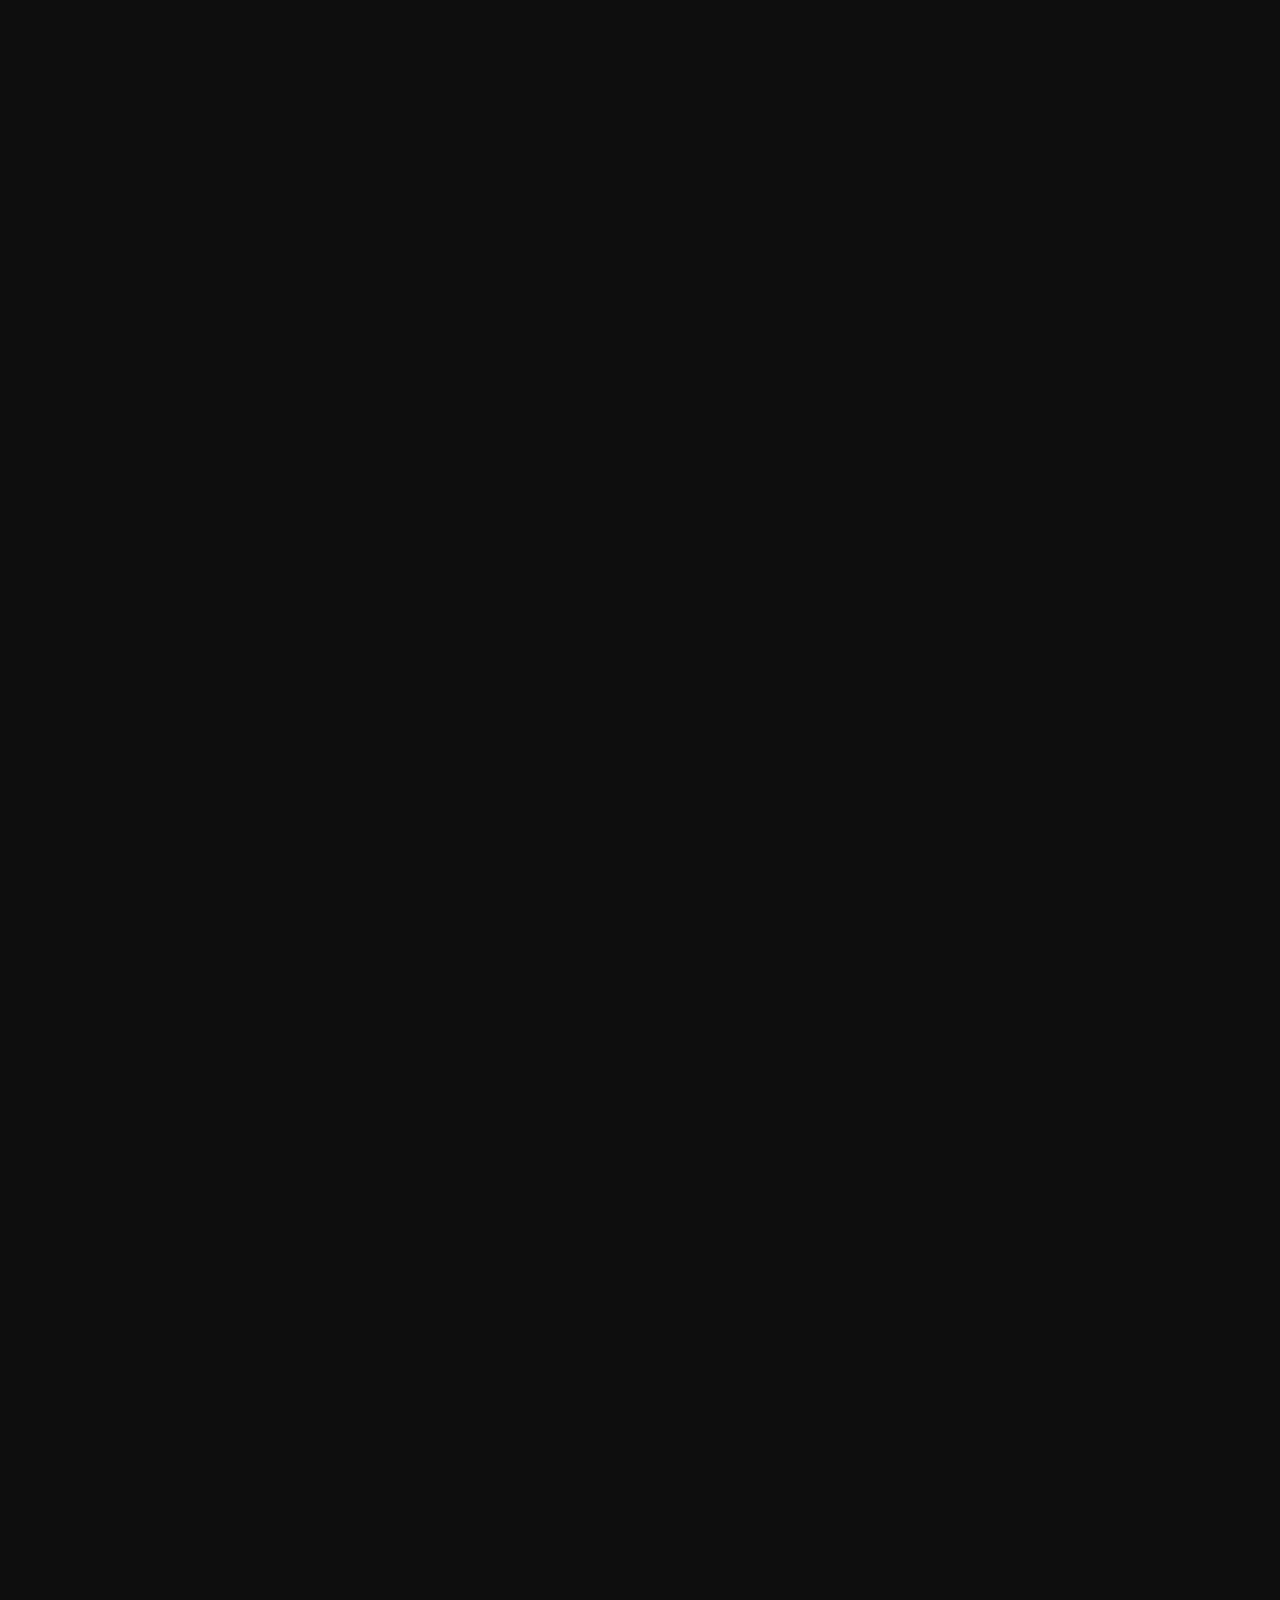
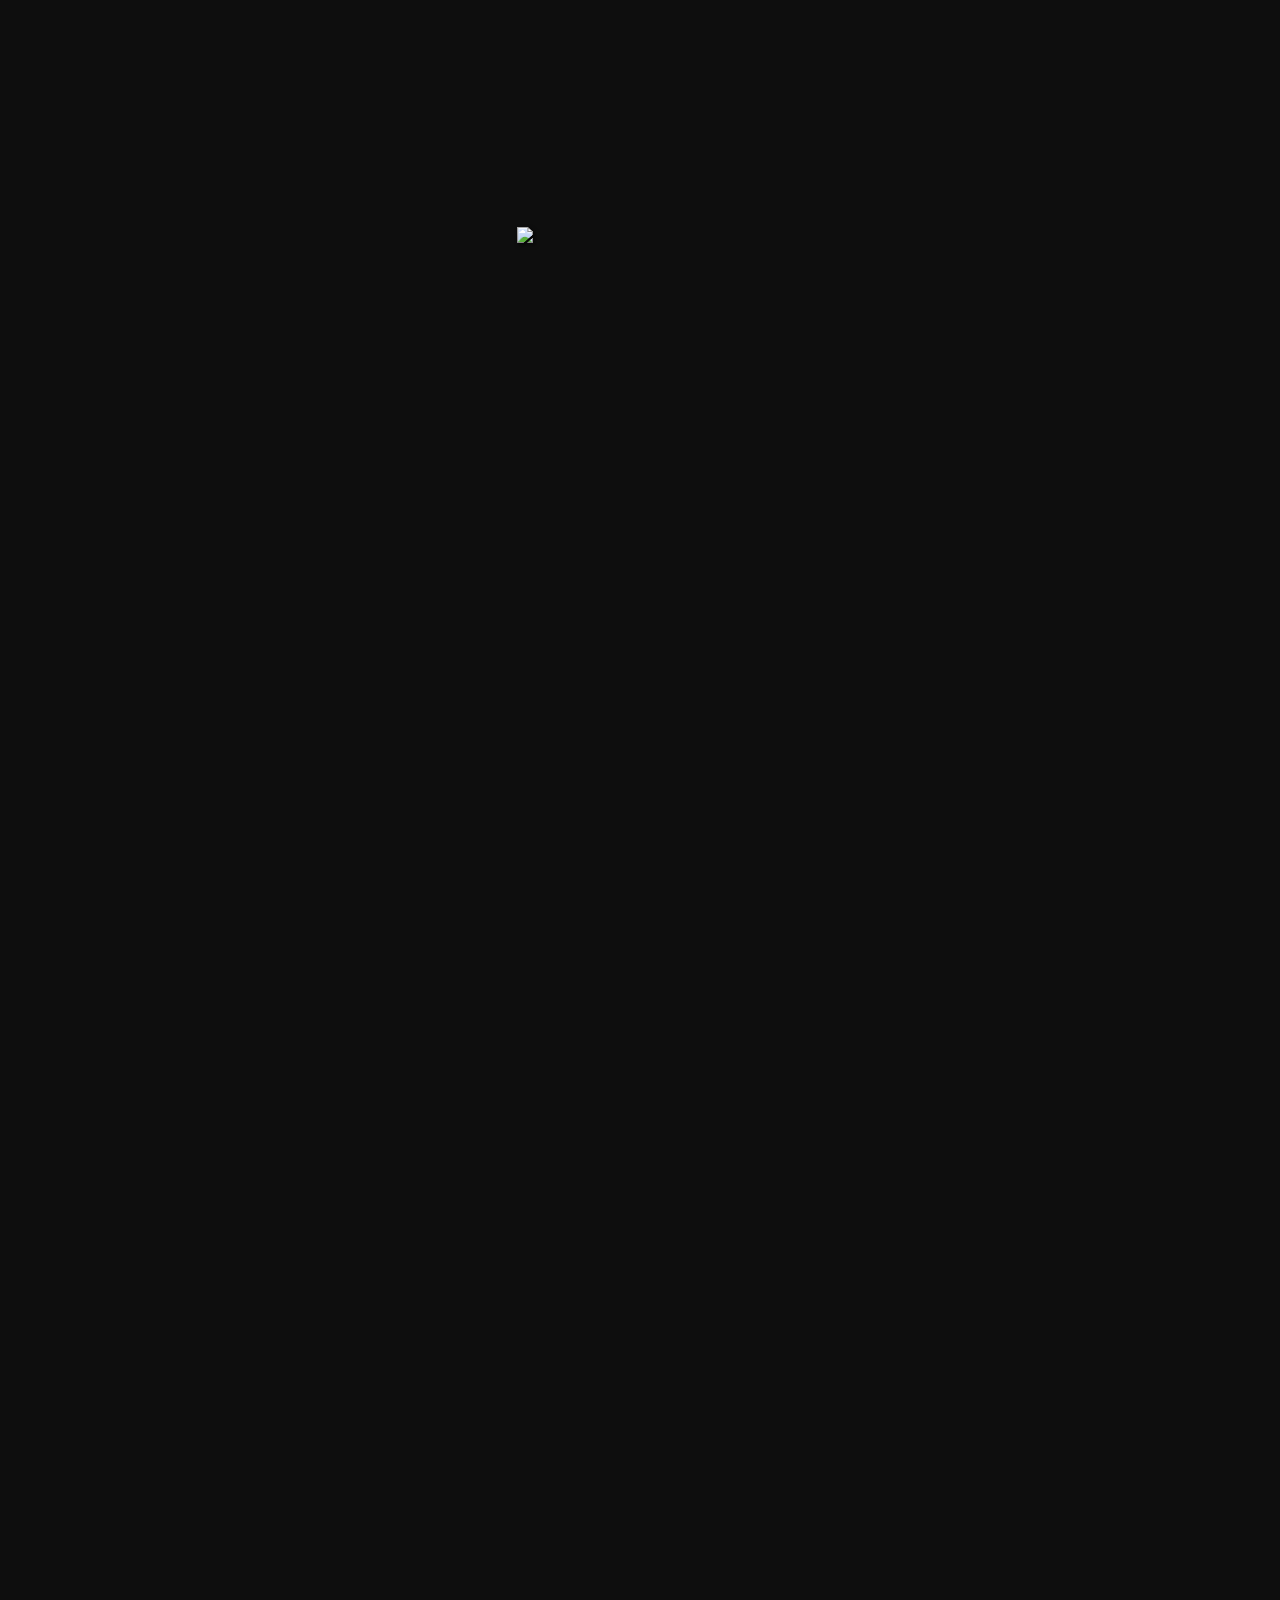
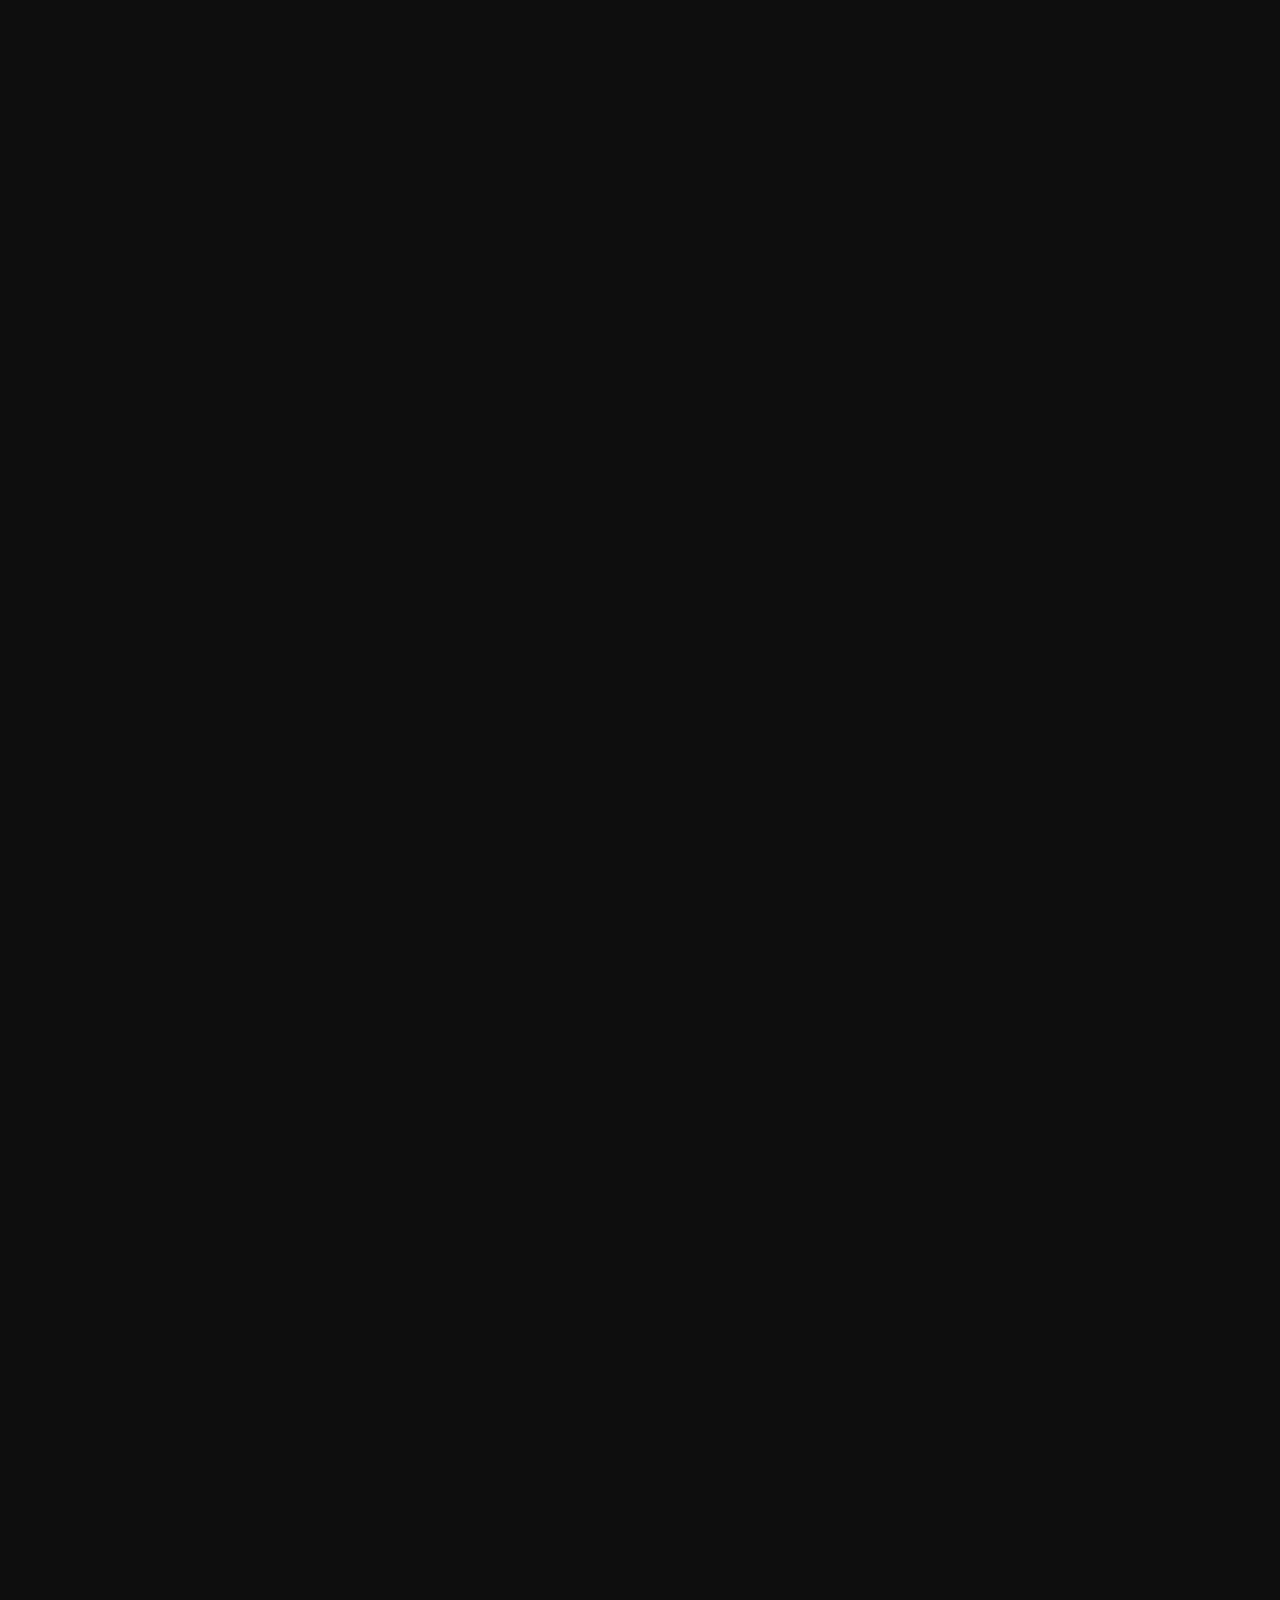
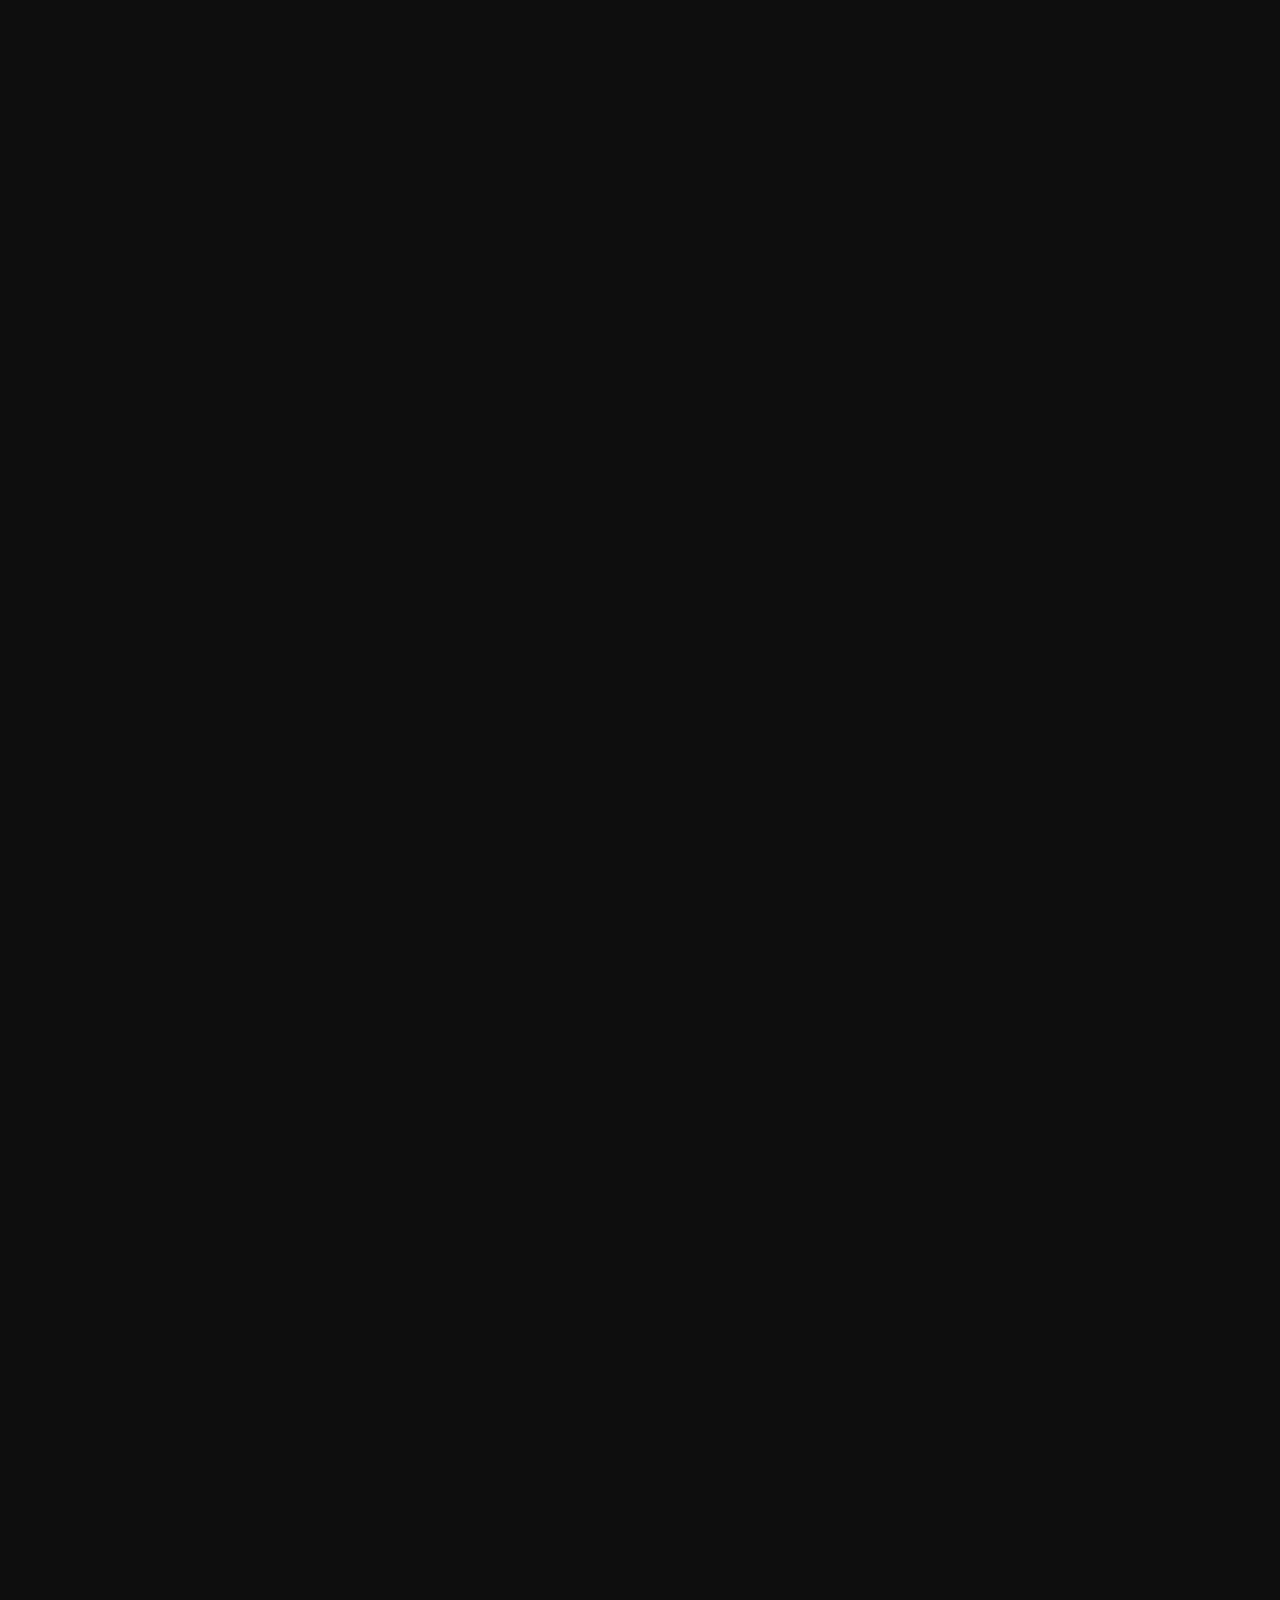
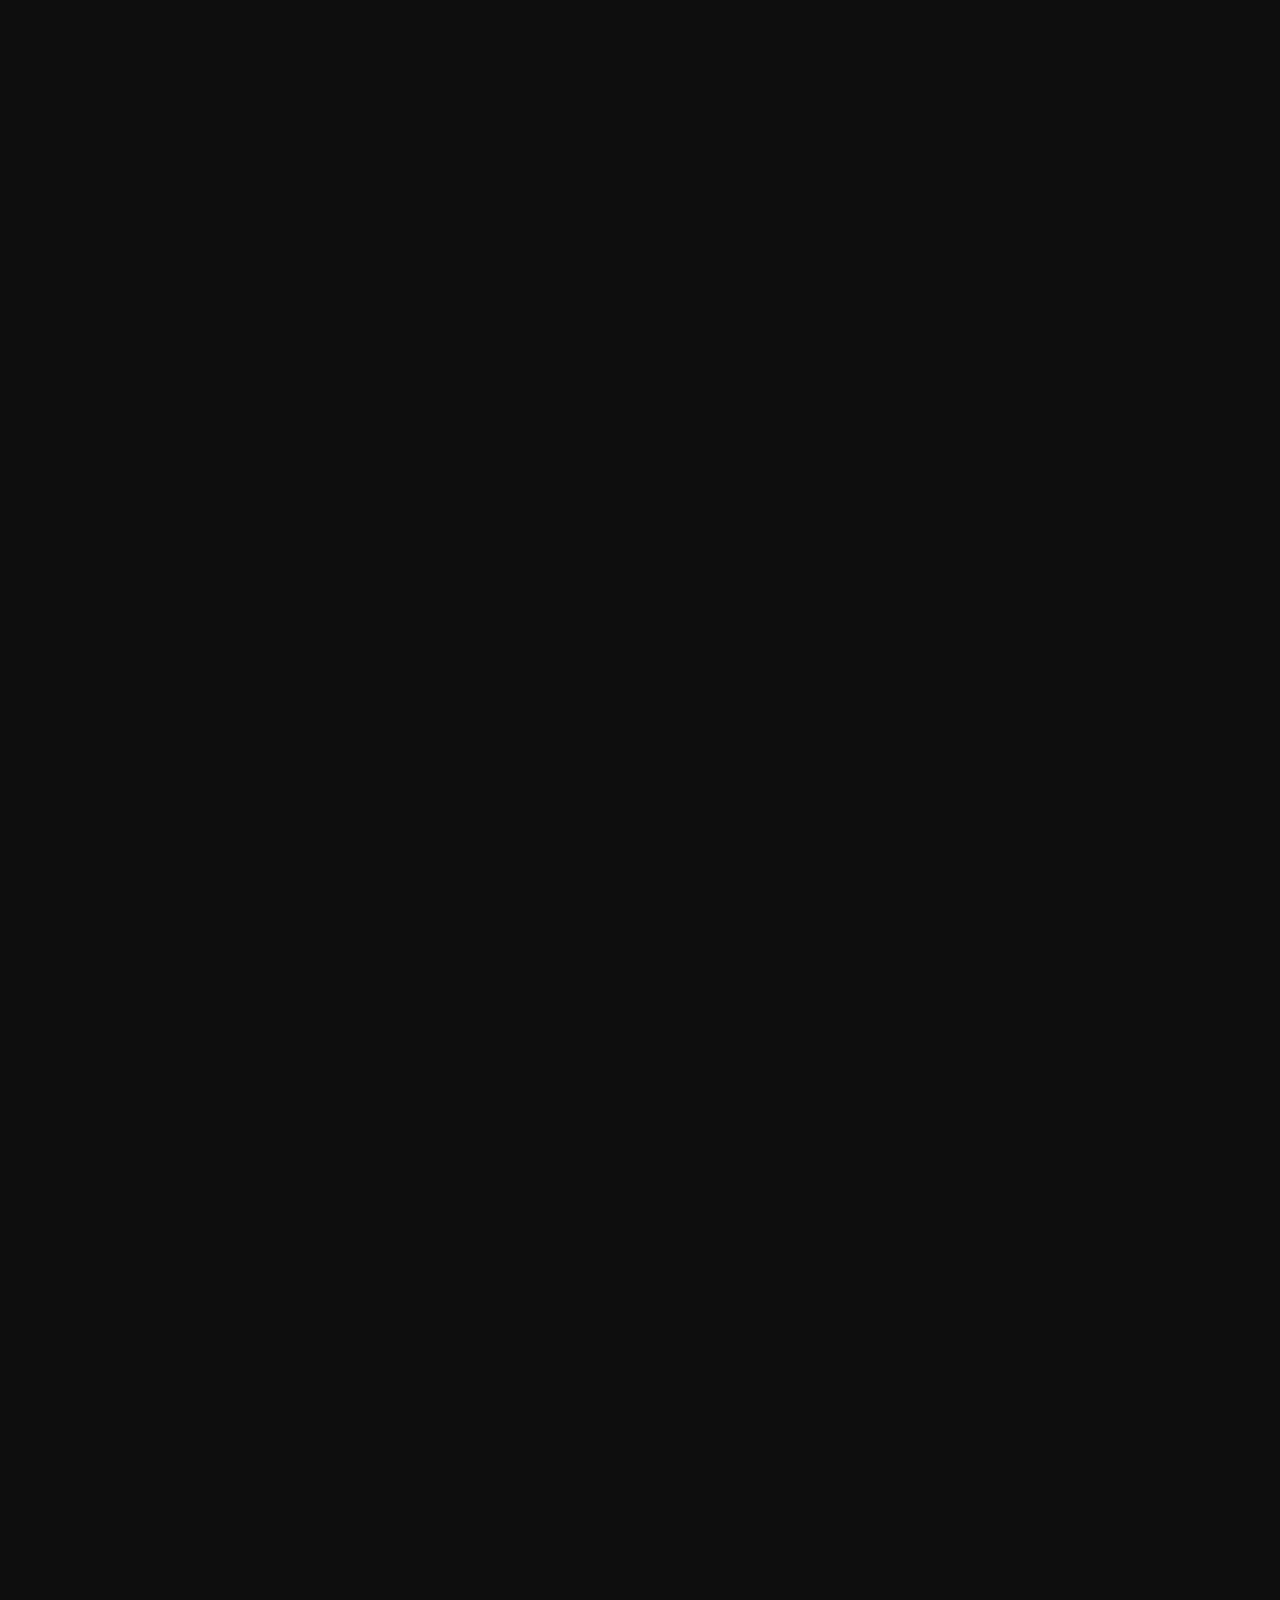
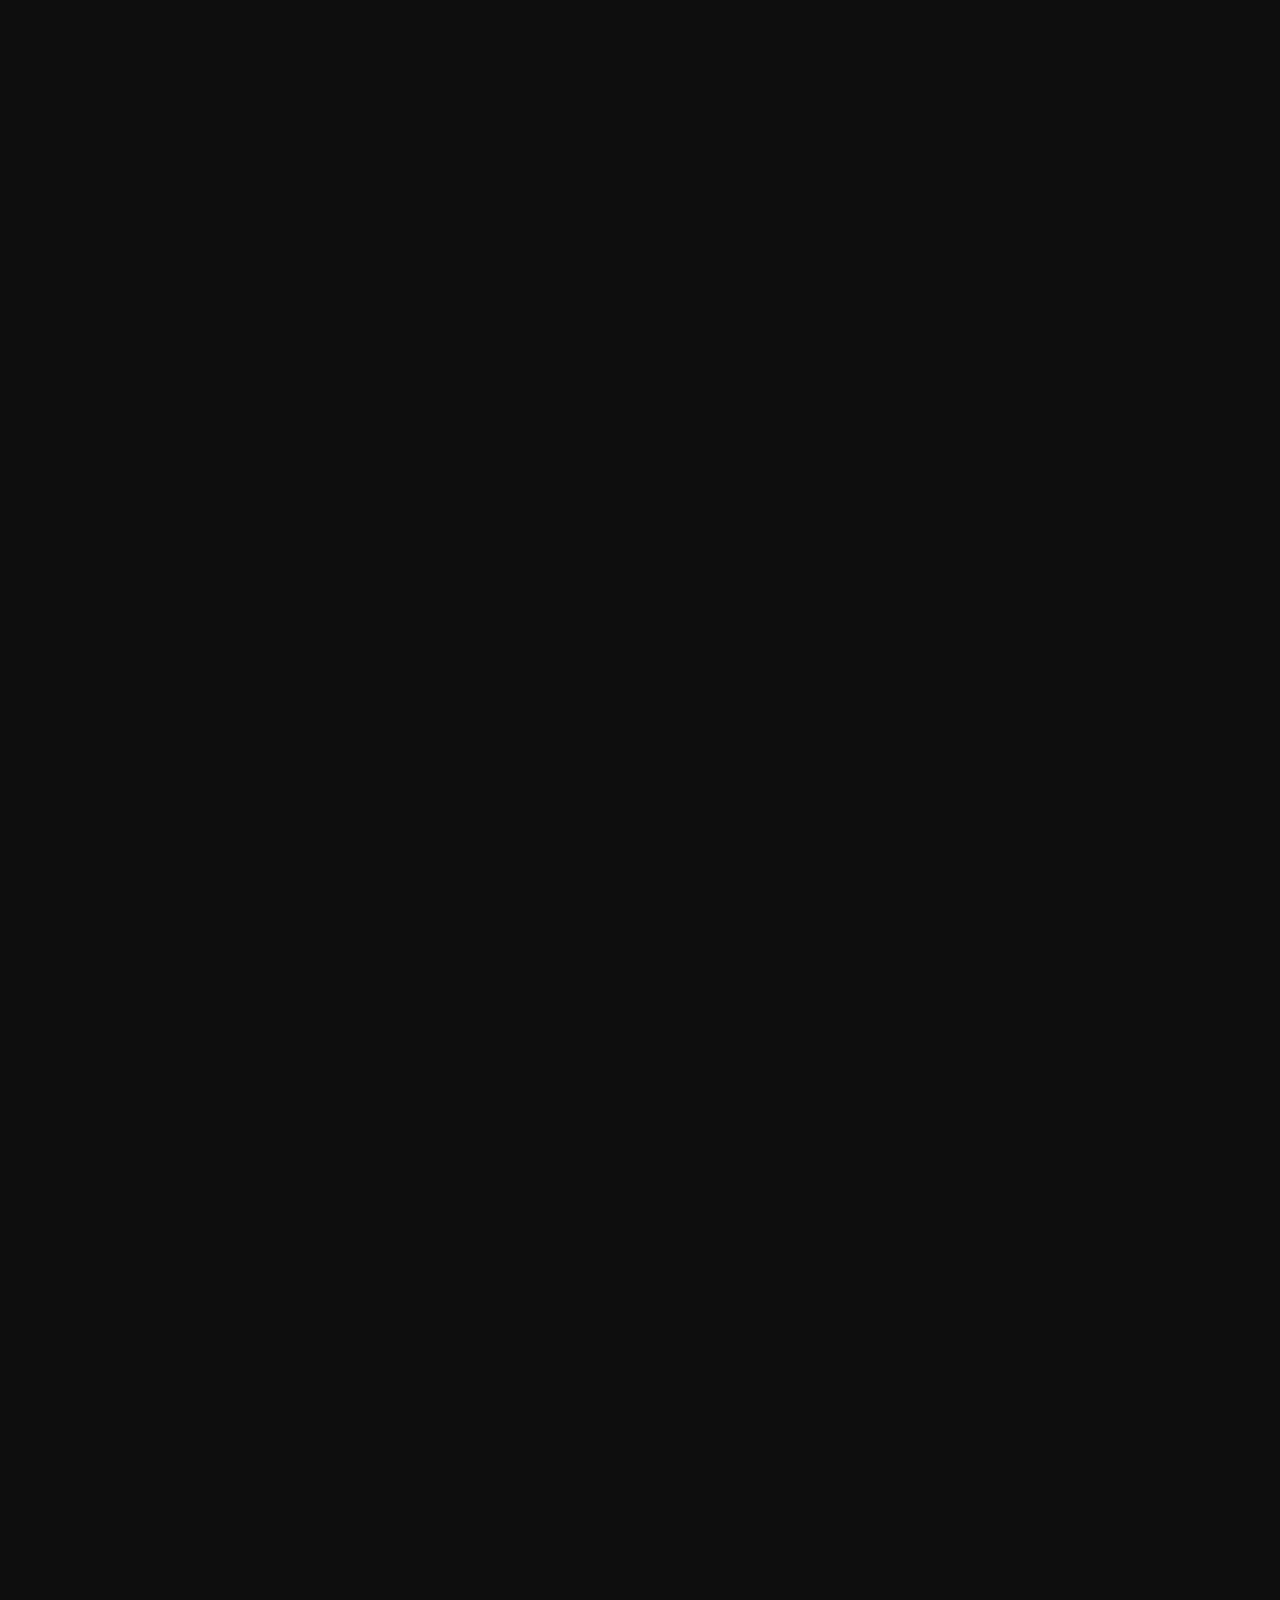
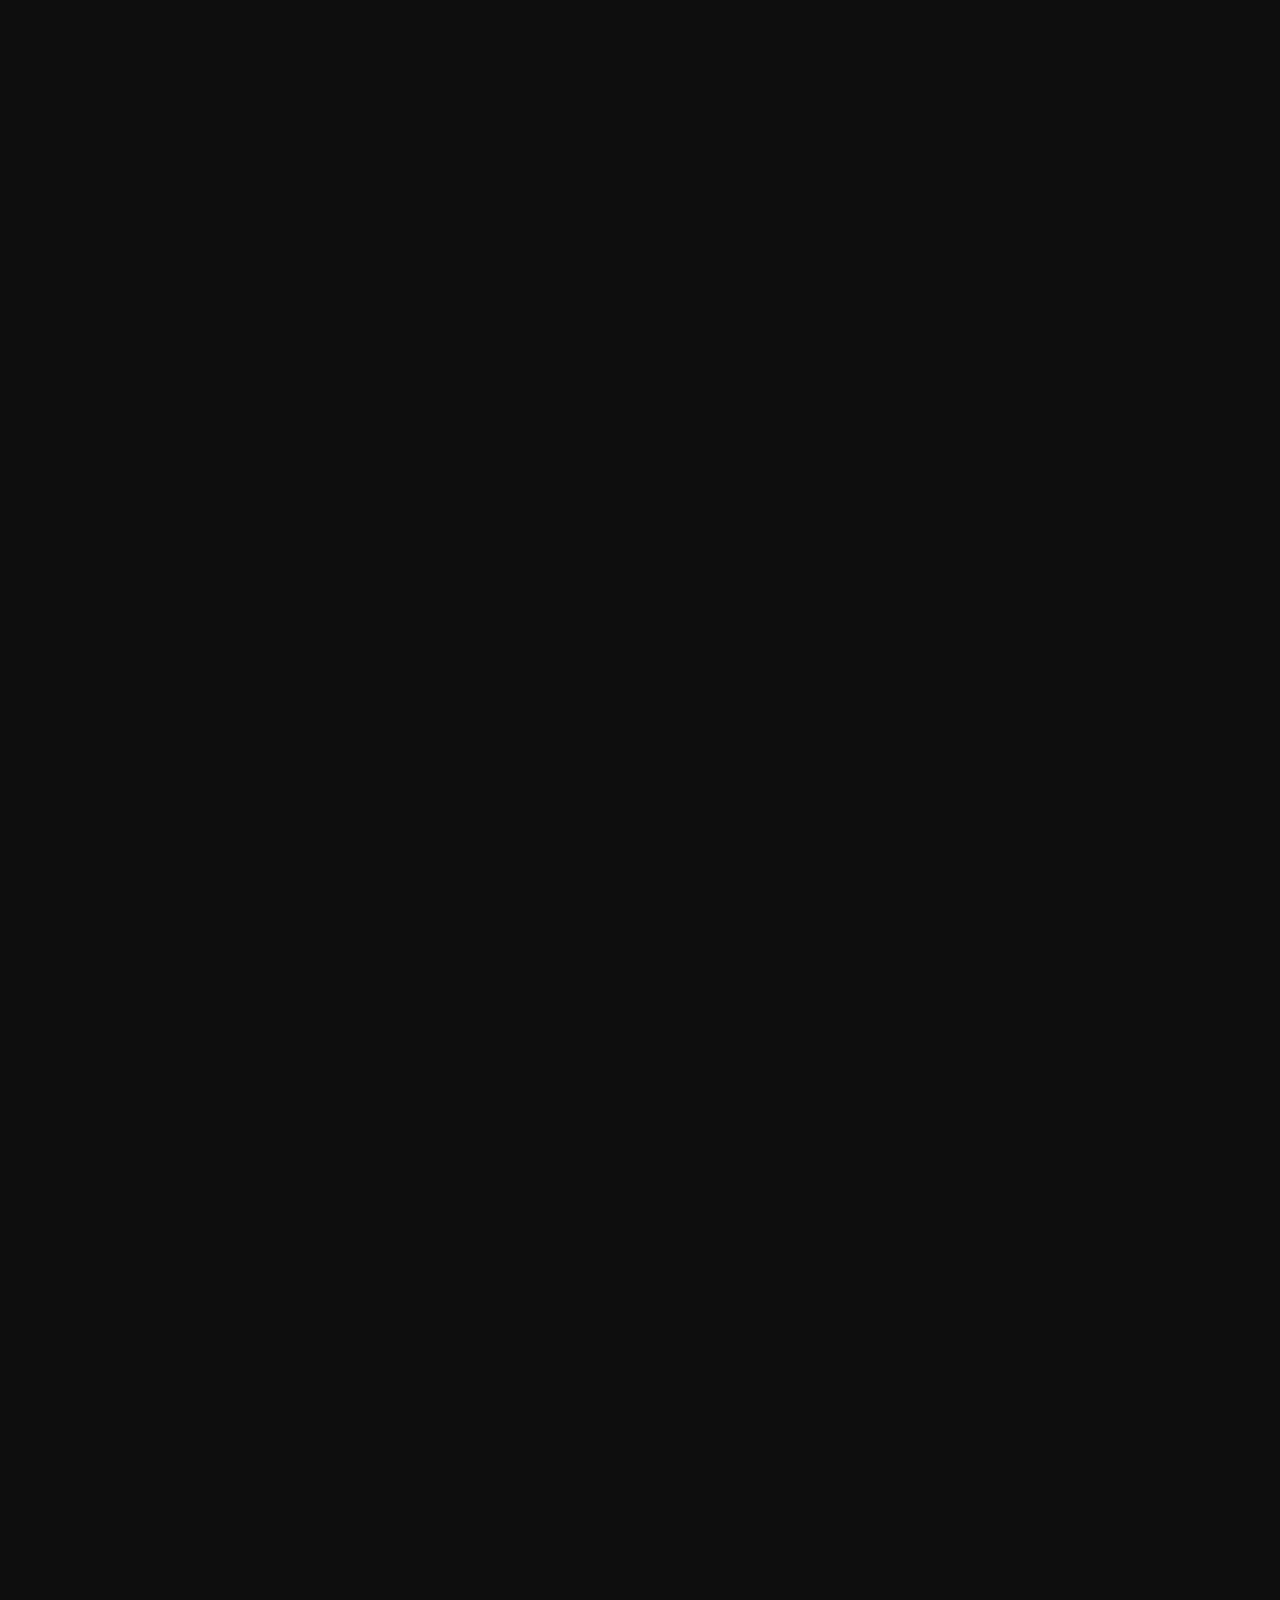
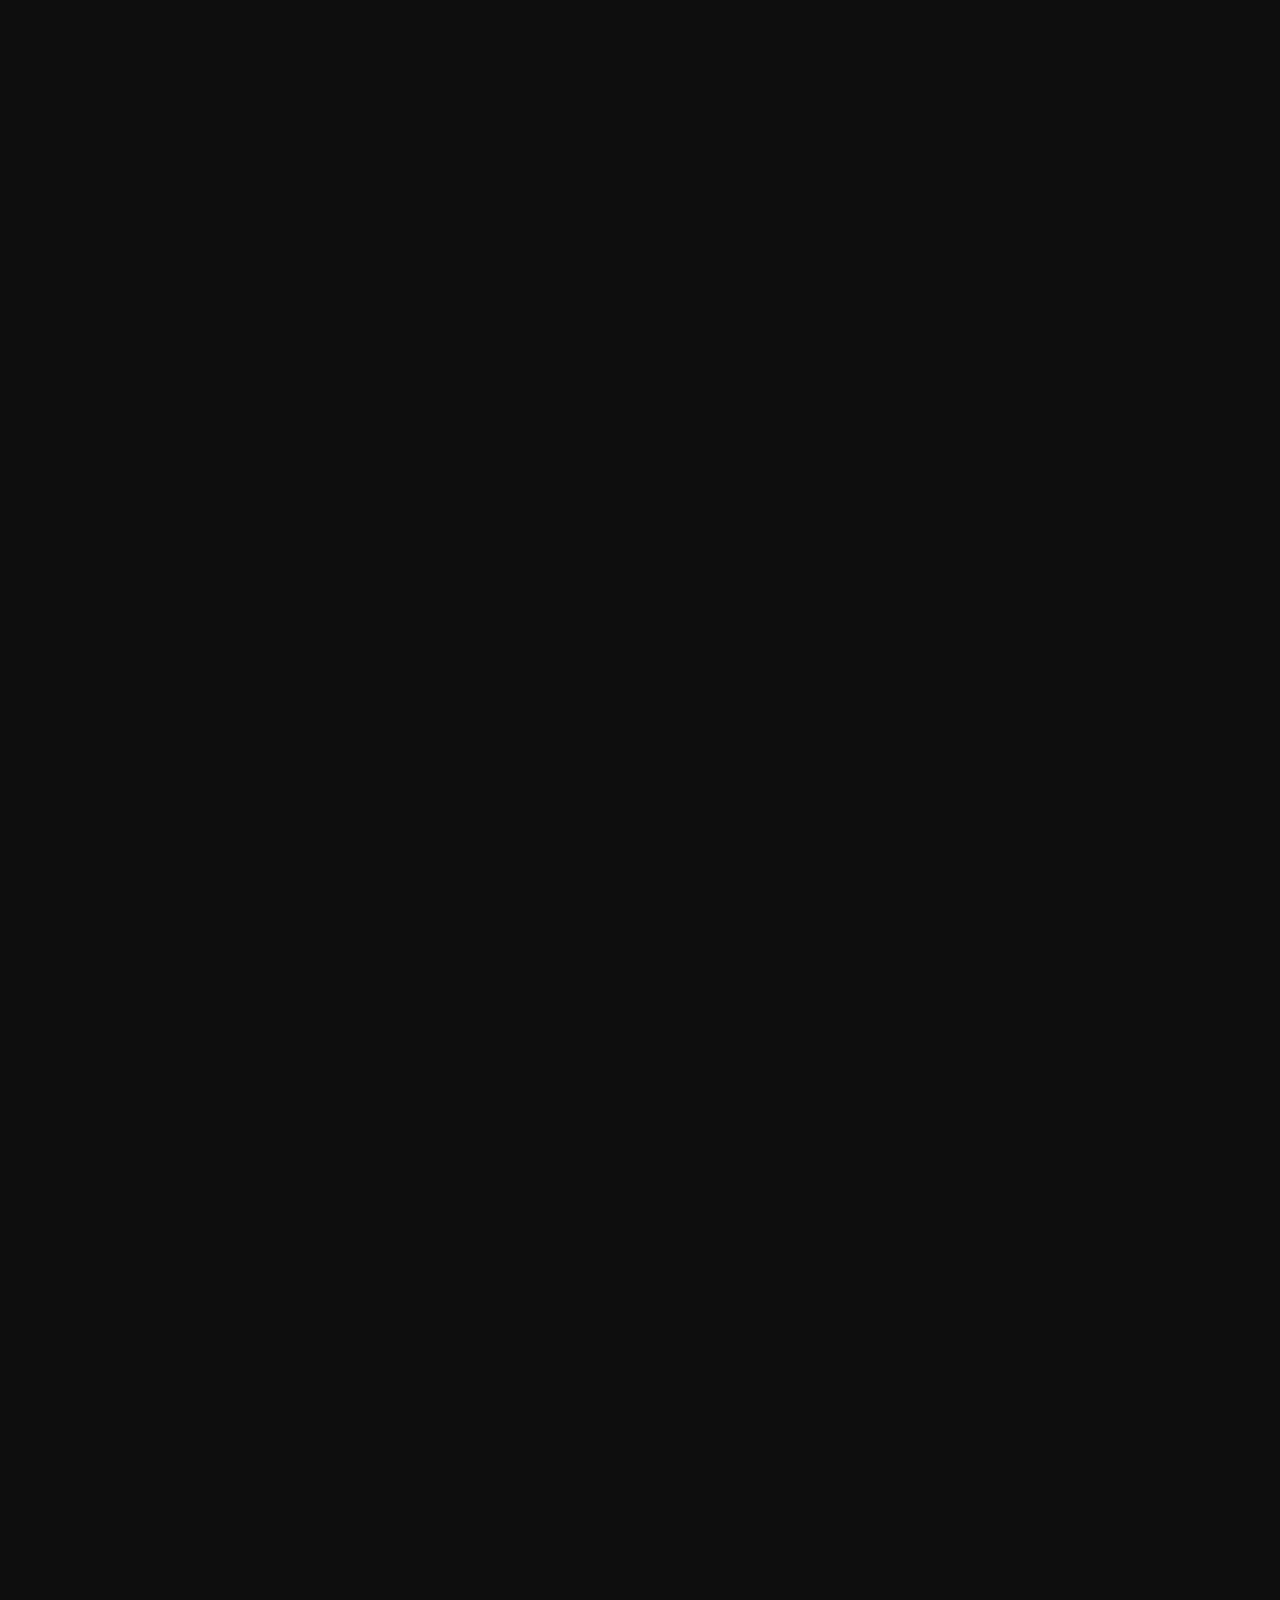
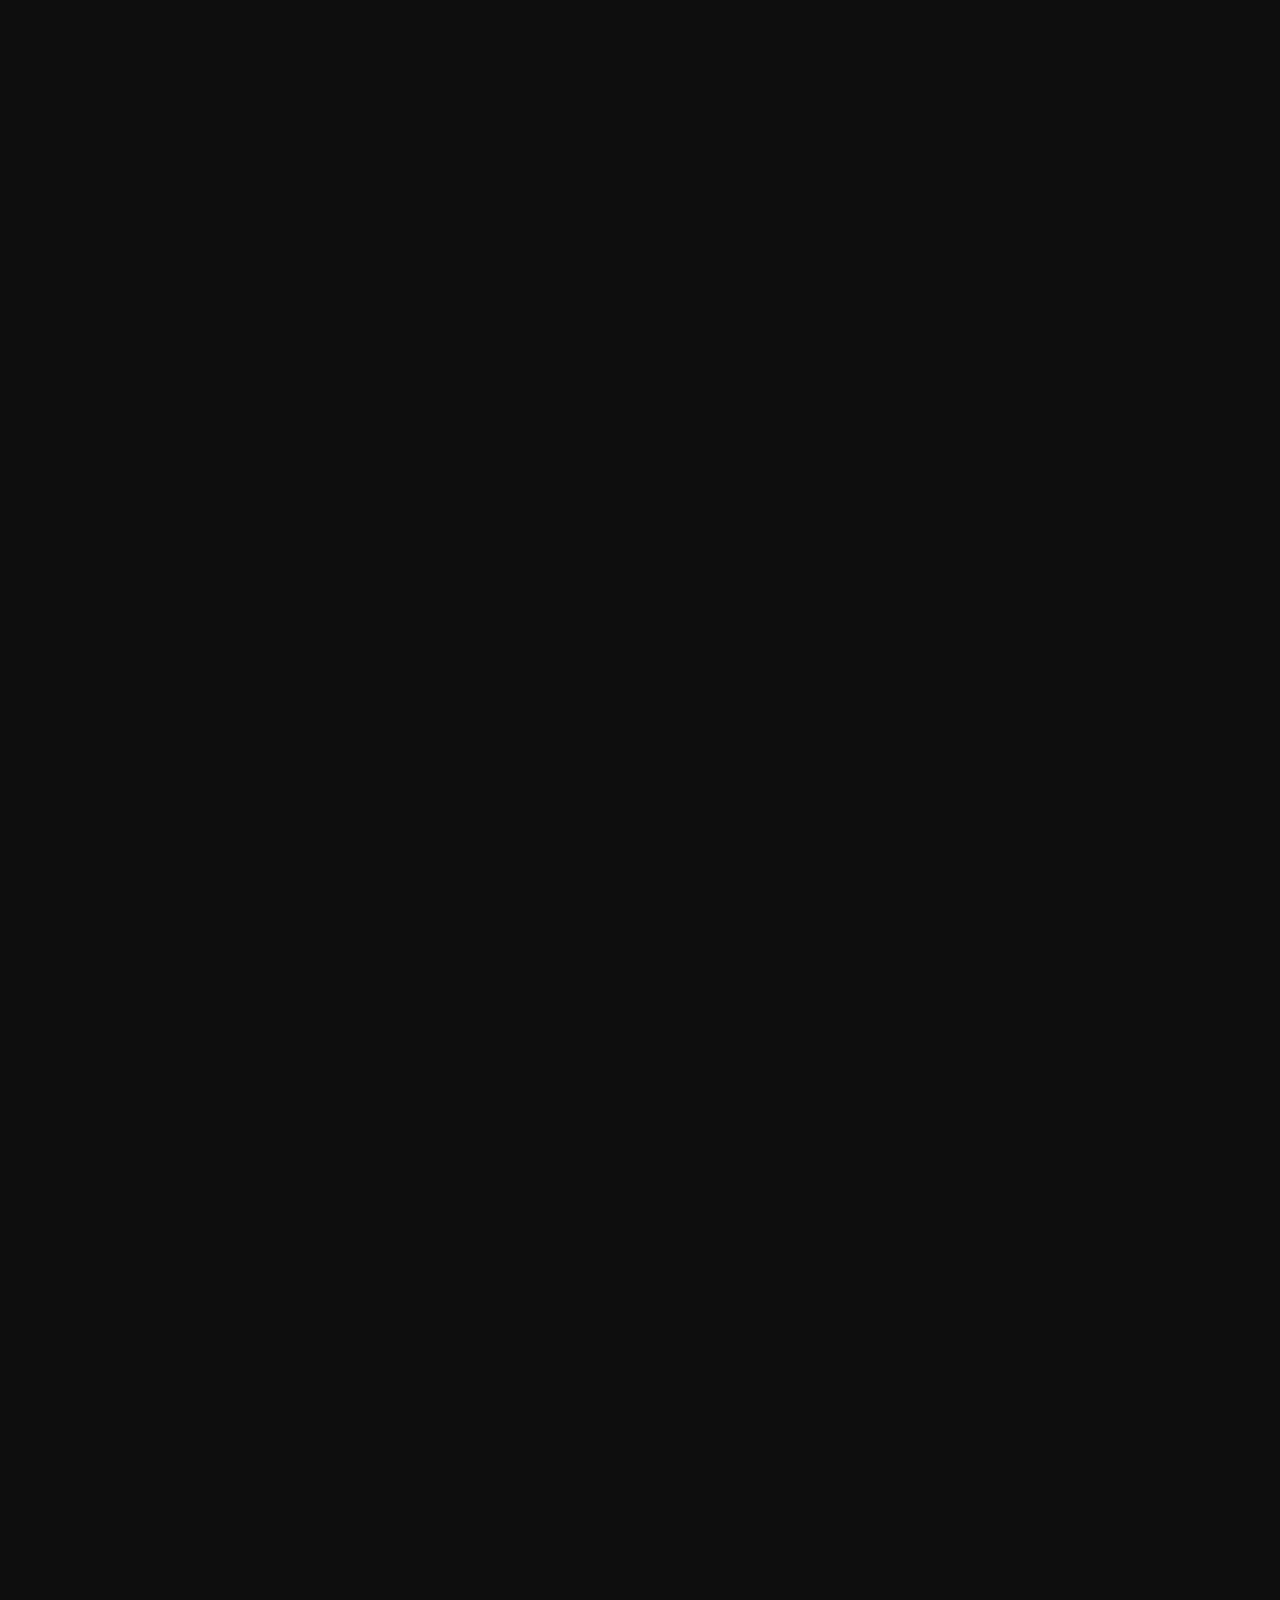
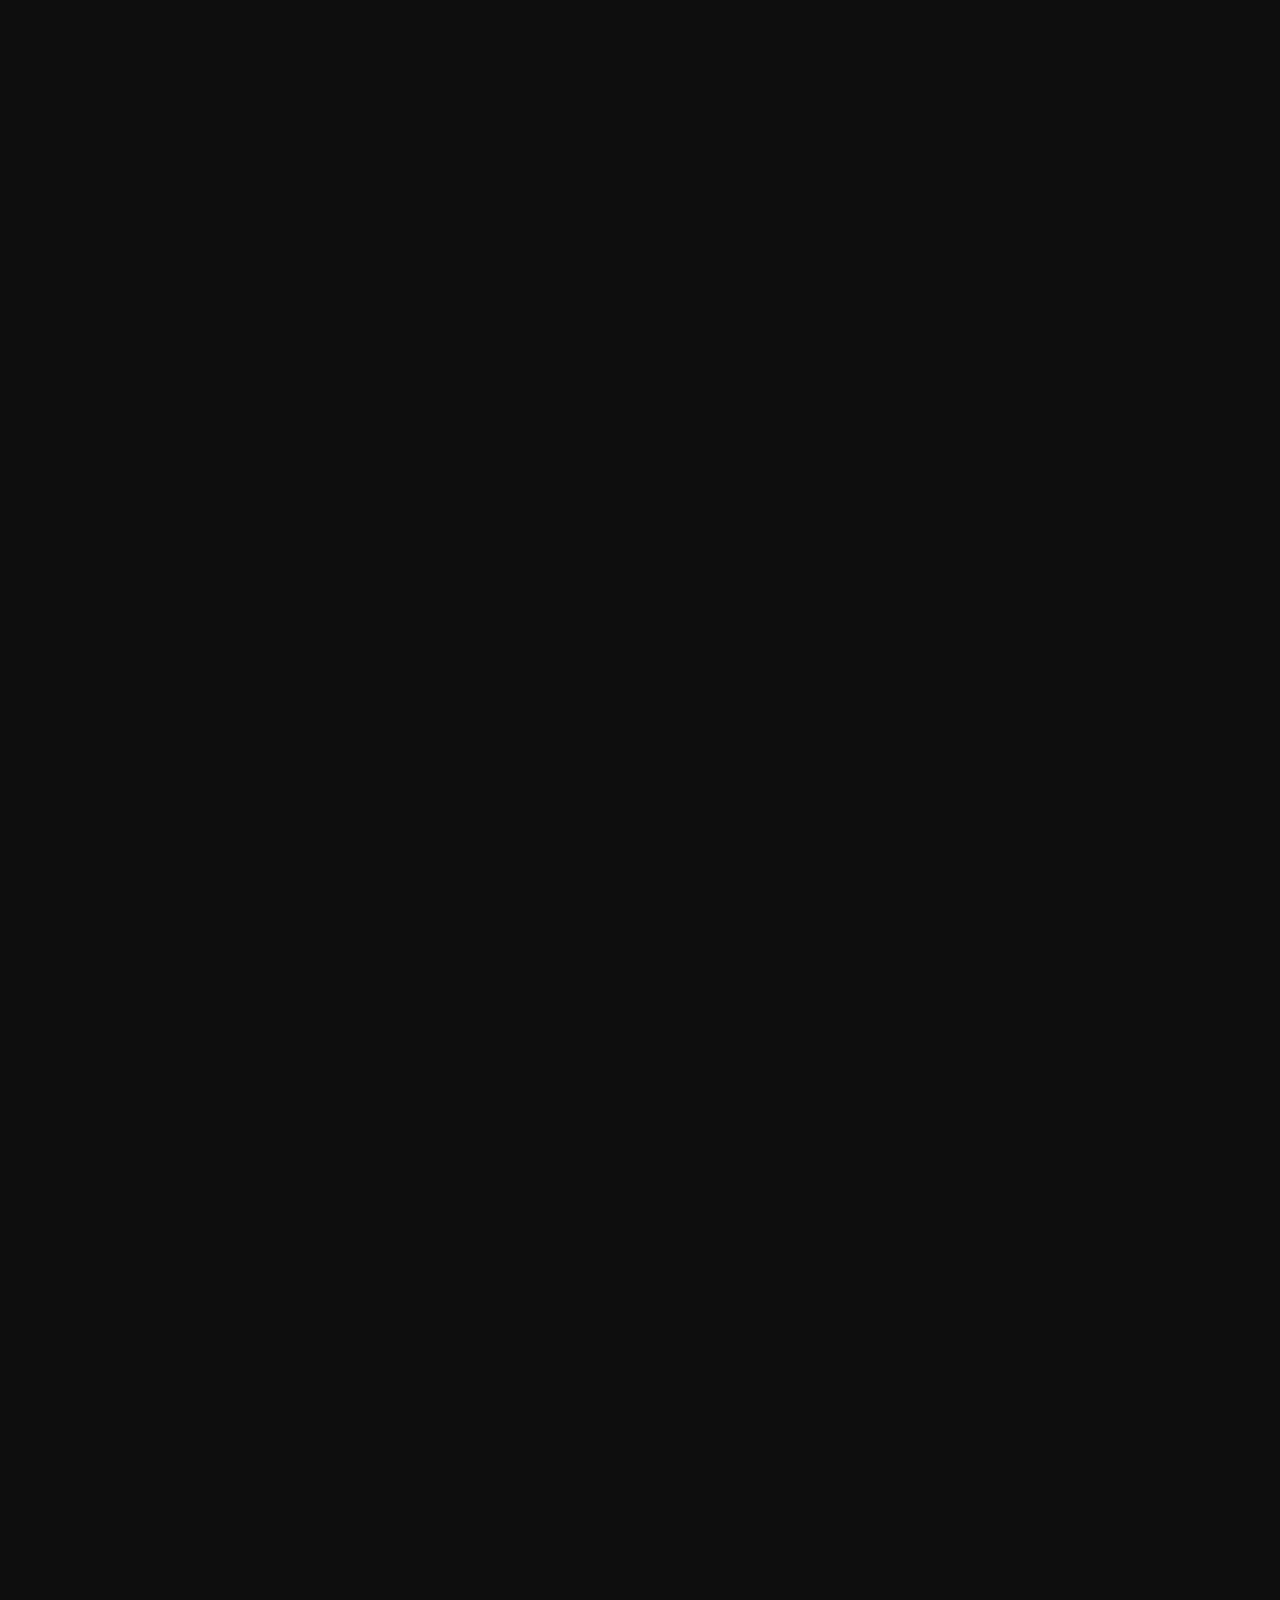
==== events.html @ 16304da6 "front" ====
<!DOCTYPE html>
<html lang="en">
<head>
	<meta charset="utf-8">
	<title>Vyapti 2k18</title>
	<meta http-equiv="X-UA-Compatible" content="IE=Edge">
	<meta name="viewport" content="width=device-width, initial-scale=1">
	<meta name="keywords" content="">
	<meta name="description" content="">

	<link rel="stylesheet" href="css/bootstrap.min.css">
	<link rel="stylesheet" href="css/font-awesome.min.css">
	<link rel="stylesheet" href="css/animate.css">

	<link rel="stylesheet" href="css/et-line-font.css">
	<link rel="stylesheet" href="css/nivo-lightbox.css">
	<link rel="stylesheet" href="css/style.css?v=1520134888">
	<link href='https://fonts.googleapis.com/css?family=Roboto:400,300,500' rel='stylesheet' type='text/css'>
    <link href="https://fonts.googleapis.com/css?family=Quicksand|Oxygen" rel="stylesheet" type='text/css'>
    <link href="https://fonts.googleapis.com/css?family=Squada+One" rel="stylesheet">
    <link href="https://fonts.googleapis.com/css?family=Jura" rel="stylesheet">
    <link href="https://fonts.googleapis.com/css?family=Montserrat" rel="stylesheet">
</head>
<body data-spy="scroll" data-target=".navbar-collapse" data-offset="50" class="force-overflow" id="style-3" oncontextmenu="rcError(); return false;" on>
<div id="loader">
	<div class="windows8">
        <div class="wBall" id="wBall_1">
            <div class="wInnerBall"></div>
        </div>
        <div class="wBall" id="wBall_2">
            <div class="wInnerBall"></div>
        </div>
        <div class="wBall" id="wBall_3">
            <div class="wInnerBall"></div>
        </div>
		<div class="wBall" id="wBall_4">
			<div class="wInnerBall"></div>
		</div>
		<div class="wBall" id="wBall_5">
			<div id="ball" class="wInnerBall"></div>
		</div>
    	<img class="intrlogo shadow" src="images/impulse2k17.svg" >
	</div>
</div>
<div id="particles-js"></div>
<!-- preloader section -->
<div id="content"  style="z-index:1; opacity:0;">
<!-- navigation section -->
<!--
<section id="headbar" class="navbar navbar-fixed-top custom-navbar wow slideInDown" data-wow-delay="0.0s" role="navigation" style="display:none;">
	<div class="container">
		<div class="navbar-header">
			<button class="navbar-toggle" data-toggle="collapse" data-target=".navbar-collapse">
				<span class="icon icon-bar" id="bid1"></span>
				<span class="icon icon-bar" id="bid2"></span>
				<span class="icon icon-bar" id="bid3"></span>
			</button>
			<a href="#" class="navbar-brand"><img id="headerlogo"src="images/heading.svg"/></a>
		</div>
		<div class="collapse navbar-collapse">
			<ul class="nav navbar-nav navbar-right">
				<li><a href="#home" class="smoothScroll">Home</a></li>
				<li><a href="#about" class="smoothScroll">About</a></li>
				<li><a href="#proshow" class="smoothScroll">ProShow</a></li>
				<li><a href="#cultural" class="smoothScroll">Cultural</a></li>
                <li><a href="#technical" class="smoothScroll">Technical</a></li>
                <li><a href="#howtoreach" class="smoothScroll">How To Reach</a></li>
				<li><a href="#contact" class="smoothScroll">Contact</a></li>
			</ul>
		</div>
	</div>
</section> --> <!--
<div id="regcount" class="wow fadeInRight">Welcome</div> -->
<!-- home section -->


<!-- proshow section -->


<!-- technical section -->
<div id="technical">
	<div class="container">
		<div class="row">
			<div class="col-md-12 col-sm-12 col-xs-12">
				<div class="section-title">
					<strong>TECHNICAL EVENTS</strong><hr>
                    <h1 class="heading bold">MARCH 23</h1>
					<hr>
				</div>
				<!-- ISO section -->
				<div class="iso-section">
					<ul class="filter-wrapper clearfix">
                   		 <li><a href="#" data-filter="*" class="selected opc-main-bg">All</a></li>
						 <li><a href="#" class="opc-main-bg" data-filter=".me">ME</a></li>
                   		 <li><a href="#" class="opc-main-bg" data-filter=".ce">CE</a></li>
                   		 <li><a href="#" class="opc-main-bg" data-filter=".cse">CSE</a></li>
                    	 <li><a href="#" class="opc-main-bg" data-filter=".eee">EEE</a></li>
                    	 <li><a href="#" class="opc-main-bg" data-filter=".ec">EC</a></li>
               		</ul>
               		<div class="" data-wow-delay="0.9s">

						<div class="iso-box-wrapper col4-iso-box">
							<!--Mech-->

							<div class="iso-box col-lg-3 col-md-4 col-sm-6 col-xs-12">
								<a data-toggle="modal" data-target="#TME00Modal"> <img src="images/tme00.jpg" alt="Treasure Hunt" class="img-responsive">
								<div class="desc">Treasure Hunt</div></a>
								<div class="modal fade" id="TME00Modal" tabindex="-1" role="dialog" data-focus-on="input:first" style="overflow:none;">
									<div class="modal-dialog modal-lg" role="document">
										<div class="modal-content">
											<div class="modal-header">
												<button type="button" class="close" data-dismiss="modal" aria-label="Close"><span aria-hidden="true">&times;</span></button>
												<h4 class="modal-title">Treasure Hunt</h4>
											</div>
											<div class="modal-body">
												<div class="row">
													<div class="col-md-6">
														<div class="fillim">
															<img src="images/tme00.jpg" alt="Treasure Hunt" class="img-responsive ">
														</div>
														<div class=" prici" align="">
															<b>Prize Worth&nbsp;&nbsp;:&nbsp;&nbsp; <i class="fa fa-rupee"></i>&nbsp;5000</b></br>
															<b>Reg Fee&nbsp;&nbsp;:&nbsp;&nbsp; <i class="fa fa-rupee"></i>&nbsp;100 per Head</b></br>

														</div>
													</div>
													<div class="col-md-6 ">
														<ul class="nav nav-tabs" id="tabContent">
                                                        	<li class="active"><a href="#TME00description" data-toggle="tab">Description</a></li>
															<li><a href="#TME00rules" data-toggle="tab">Rules</a></li>
															<li><a href="#TME00call" data-toggle="tab">Contact</a></li>
                                                            <li><a href="#TME00" data-toggle="tab">Register</a></li>
														</ul>
														<div class="tab-content">
															<div class="tab-pane active DivWithScroll DivToScroll well" id="TME00description">
                                                            <div class="wow fadeInRight"><p style="text-align:justify;">The teams will be provided with their first clue simultaneously which when deciphered leads them to the next location in the campus where they have to perform a task revealed on spot to obtain the next clue. Following the series of clues, the first team to decipher all the clues will be adjudged as the winners of the event.</p><br>
															</div>
                                                            </div>
															<div class="tab-pane DivWithScroll DivToScroll  well" align="left" id="TME00rules">
                                                            <ul class="wow fadeInRight">
                                                             <li>Each team should comprise either 3-5 participants.</li></br>
															 <li>The clues are to be found in a particular order. Manipulation of the order of clues will lead to disqualification.</li></br>
															 <li>During the event, team members cannot split up to find different clues. The entire team must stay together during the competition.</li></br>
															 <li>Organizers serve the right to disqualify teams on the grounds of misbehavior and use of unfair means.</li></br>
                                                             <li>Registration fee will be collected at the time of Reporting.</li><br>
                                                             <li>The decision of judges will be final.</li></br>
															 <li>All participants must carry their college ID cards along with them. </li></br>

                                                             </ul>

                                                            </div>
															<div class="tab-pane  well " id="TME00call">
																<div class=" center-block wow fadeIn" align="left">
																	<table class="table ">
																	  <thead>
																		<tr>
																		  <th>#</th>
																		  <th>Name</th>
																		  <th>Phone</th>
																		</tr>
																	  </thead>
																	  <tbody>
																		<tr>
																		  <th scope="row">1</th>
																		  <td>Ijas Mohammed</td>
																		  <td>96053 39112</td>
																		</tr>
																		<tr>
																		  <th scope="row">2</th>
																		  <td>Aamir Suhail</td>
																		  <td>85475 15018</td>
																		</tr>

																	  </tbody>
																	</table>
																</div>
															</div>
                                                            <div class="tab-pane  well " id="TME00">
																<div class=" center-block wow fadeIn" align="left">
                                                                <form  method="post" id="TME00form" target="">
																	<input placeholder="Participant's Name" autofocus type="text" width="10%" name="pname" required="required"/>
                                                                    <br>
                                                                    <input placeholder="Mobile Number" type="number" name="phnum" id="phnum" required="required" pattern=".{10,}" /><br>
                                                                    <input placeholder="Email Id" type="email" name="pemail" required="required"/><br>
                                                                    <input placeholder="College Name"type="text" name="college" required="required"/>
																	<input type="hidden" name="event" value="TME00">
                                                                    <button type="submit" name="submit" id="TME00sub" form="TME00form" value="Submit" class="regsub">Submit</button>
                                                                   </form>
																</div>
															</div>
														</div>
													</div>
												</div>
												<div class="modal-footer">
													<button type="button" class="btn btn-default" data-dismiss="modal">Close</button>
												</div>
											</div>
										</div><!-- /.modal-content -->
									</div><!-- /.modal-dialog -->
								</div>
							</div>     <!-- tresr hnt TME00-->
                            <div class="iso-box  me   col-lg-3 col-md-4 col-sm-6 col-xs-12">
                                <a data-toggle="modal" data-target="#TME03Modal"><img src="images/tme03.jpg" alt="Machine Assembling & Dissembling" class="img-responsive">
                                <div class="desc" style="font-size: 18px; padding-top: 20px; padding-bottom: 20px;">Machine Assembling & Dissembling</div></a>
                                <div class="modal fade" id="TME03Modal" tabindex="-1" role="dialog" data-focus-on="input:first" style="overflow:none;">
                                                                <div class="modal-dialog modal-lg" role="document">
                                                                    <div class="modal-content">
                                                                        <div class="modal-header">
                                                                            <button type="button" class="close" data-dismiss="modal" aria-label="Close"><span aria-hidden="true">&times;</span></button>
                                                                            <h4 class="modal-title">Machine Assembling & Dissembling</h4>
                                                                        </div>
                                                                        <div class="modal-body">
                                                                            <div class="row">
                                                                                <div class="col-md-6">
                                                                                    <div class="fillim">
                                                                                        <img src="images/tme03.jpg" alt="Machine Assembling & Dissembling" class="img-responsive ">
                                                                                    </div>
                                                                                    <div class=" prici" align="">
                                                                                        <b>Prize Worth&nbsp;&nbsp;:&nbsp;&nbsp; <i class="fa fa-rupee"></i>&nbsp;2000</b></br>
                                                                                        <b>Reg Fee&nbsp;&nbsp;:&nbsp;&nbsp; <i class="fa fa-rupee"></i>&nbsp;50</b></br>

                                                                                    </div>
                                                                                </div>
                                                                                <div class="col-md-6 ">
                                                                                    <ul class="nav nav-tabs" id="tabContent">
                                                                                        <li class="active"><a href="#TME03rules" data-toggle="tab">Rules & Regulation</a></li>
                                                                                        <li><a href="#TME03call" data-toggle="tab">Contact</a></li>
                                                                                        <li><a href="#TME03" data-toggle="tab">Register</a></li>
                                                                                    </ul>
                                                                                    <div class="tab-content">

                                                                                        <div class="tab-pane active DivWithScroll DivToScroll  well" align="left" id="TME03rules">
                                                                                        <p><div class="wow fadeInRight">
                                                                                            Disassembling and then reassembing any given  machine part within a time constraint.</p><br>
                                                                                            </div><ul class="wow fadeInRight">
                                                                								<li>TIME: 10:45 AM - 11:05 AM (Preliminary)</li><br>
	  																							<li>1:00 PM - 1:30 PM (Final)</li><br>
                                                                                                <li>Registration fee will be collected at the time of Reporting.</li><br>
																								<li>All participants must carry their college ID cards along with them.</li></br>
																								<li>The decision of judges will be final. </li></br>
																							</ul>
                                                                                        </div>
                                                                                        <div class="tab-pane  well " id="TME03call">
                                                                                            <div class=" center-block wow fadeIn" align="left">
                                                                                                <table class="table ">
                                                                                                  <thead>
                                                                                                    <tr>
                                                                                                      <th>#</th>
                                                                                                      <th>Name</th>
                                                                                                      <th>Phone</th>
                                                                                                    </tr>
                                                                                                  </thead>
                                                                                                  <tbody>
                                                                                                    <tr>
                                                                                                      <th scope="row">1</th>
                                                                                                      <td>Vaisak</td>
                                                                                                      <td>74034 19203</td>
                                                                                                    </tr>
                                                                                                  </tbody>
                                                                                                </table>
                                                                                            </div>
                                                                                        </div>
                                                                                        <div class="tab-pane  well " id="TME03">
                                                                                            <div class=" center-block wow fadeIn" align="left">
                                                                                            <form  method="post" id="TME03form" target="">
                                                                                                <input placeholder="Participant's Name" autofocus type="text" width="10%" name="pname" required="required"/>
                                                                                                <br>
                                                                                                <input placeholder="Mobile Number" type="number" name="phnum" id="phnum" required="required" pattern=".{10,}" /><br>
                                                                                                <input placeholder="Email Id" type="email" name="pemail" required="required"/><br>
                                                                                                <input placeholder="College Name"type="text" name="college" required="required"/>
                                                                                                <input type="hidden" name="event" value="TME03">
                                                                                                <button type="submit" name="submit" id="TME03sub" form="TME03form" value="Submit" class="regsub">Submit</button>
                                                                                               </form>
                                                                                            </div>
                                                                                        </div>
                                                                                    </div>
                                                                                </div>
                                                                            </div>
                                                                            <div class="modal-footer">
                                                                                <button type="button" class="btn btn-default" data-dismiss="modal">Close</button>
                                                                            </div>
                                                                        </div>
                                                                    </div><!-- /.modal-content -->
                                                                </div><!-- /.modal-dialog -->
                                                            </div>
                            </div>		<!--mc assm dss TME03-->
                            <div class="iso-box  me  col-lg-3 col-md-4 col-sm-6 col-xs-12">
								<a data-toggle="modal" data-target="#TME04Modal"><img src="images/tme04.jpg" alt="Best Design" class="img-responsive">
								<div class="desc">Best Design</div></a>
								<div class="modal fade" id="TME04Modal" tabindex="-1" role="dialog" data-focus-on="input:first" style="overflow:none;">
									<div class="modal-dialog modal-lg" role="document">
										<div class="modal-content">
											<div class="modal-header">
												<button type="button" class="close" data-dismiss="modal" aria-label="Close"><span aria-hidden="true">&times;</span></button>
												<h4 class="modal-title">Best Design</h4>
											</div>
											<div class="modal-body">
												<div class="row">
													<div class="col-md-6">
														<div class="fillim">
															<img src="images/tme04.jpg" alt="Best Design" class="img-responsive ">
														</div>
														<div class=" prici" align="">
															<b>Prize Worth&nbsp;&nbsp;:&nbsp;&nbsp; <i class="fa fa-rupee"></i>&nbsp;2000</b></br>
															<b>Reg Fee&nbsp;&nbsp;:&nbsp;&nbsp; <i class="fa fa-rupee"></i>&nbsp;50</b></br>

														</div>
													</div>
													<div class="col-md-6 ">
														<ul class="nav nav-tabs" id="tabContent">
															<li class="active"><a href="#TME04rules" data-toggle="tab">Rules & Regulation</a></li>
															<li><a href="#TME04call" data-toggle="tab">Contact</a></li>
                                                            <li><a href="#TME04" data-toggle="tab">Register</a></li>
														</ul>
														<div class="tab-content">

															<div class="tab-pane active DivWithScroll DivToScroll  well" align="left" id="TME04rules">
																<p><div class="wow fadeInRight">
                                                                Design a feasible mechanism based on the given problem and give a brief account on how the problem can be solved using proposed design.</p><br>
                                                             </div><ul class="wow fadeInRight">
                                                             	<li>Registration fee will be collected at the time of Reporting.</li><br>
                                                             	<li>All participants must carry their college ID cards along with them. </li></br>
															 	<li>The decision of judges will be final. </li></br>
															</ul>
															</div>
															<div class="tab-pane  well " id="TME04call">
																<div class=" center-block wow fadeIn" align="left">
																	<table class="table ">
																	  <thead>
																		<tr>
																		  <th>#</th>
																		  <th>Name</th>
																		  <th>Phone</th>
																		</tr>
																	  </thead>
																	  <tbody>
																		<tr>
																		  <th scope="row">1</th>
                                                                          <td>Muhammed Shan</td>
																		  <td>81570 12390</td>
																		</tr>
																	  </tbody>
																	</table>
																</div>
															</div>
                                                            <div class="tab-pane  well " id="TME04">
																<div class=" center-block wow fadeIn" align="left">
                                                                <form  method="post" id="TME04form" target="">
																	<input placeholder="Participant's Name" autofocus type="text" width="10%" name="pname" required="required"/>
                                                                    <br>
                                                                    <input placeholder="Mobile Number" type="number" name="phnum" id="phnum" required="required" pattern=".{10,}" /><br>
                                                                    <input placeholder="Email Id" type="email" name="pemail" required="required"/><br>
                                                                    <input placeholder="College Name"type="text" name="college" required="required"/>
																	<input type="hidden" name="event" value="TME04">
                                                                    <button type="submit" name="submit" id="TME04sub" form="TME04form" value="Submit" class="regsub">Submit</button>
                                                                   </form>
																</div>
															</div>
														</div>
													</div>
												</div>
												<div class="modal-footer">
													<button type="button" class="btn btn-default" data-dismiss="modal">Close</button>
												</div>
											</div>
										</div><!-- /.modal-content -->
									</div><!-- /.modal-dialog -->
								</div>
							</div>		<!--bst dsgn TME4-->


                            <!---Civil -->
							<div class="iso-box  ce   col-lg-3 col-md-4 col-sm-6 col-xs-12">
	<a data-toggle="modal" data-target="#TCE01Modal"><img src="images/tce01.jpg" alt="The Bond" class="img-responsive">
	<div class="desc">The Bond</div></a>
	<div class="modal fade" id="TCE01Modal" tabindex="-1" role="dialog" data-focus-on="input:first" style="overflow:none;">
									<div class="modal-dialog modal-lg" role="document">
										<div class="modal-content">
											<div class="modal-header">
												<button type="button" class="close" data-dismiss="modal" aria-label="Close"><span aria-hidden="true">&times;</span></button>
												<h4 class="modal-title">The Bond</h4>
											</div>
											<div class="modal-body">
												<div class="row">
													<div class="col-md-6">
														<div class="fillim">
															<img src="images/tce01.jpg" alt="The Bond" class="img-responsive ">
														</div>
														<div class=" prici" align="">
															<b>Prize Worth&nbsp;&nbsp;:&nbsp;&nbsp; <i class="fa fa-rupee"></i>&nbsp;2000</b></br>
															<b>Reg Fee&nbsp;&nbsp;:&nbsp;&nbsp; <i class="fa fa-rupee"></i>&nbsp;50</b></br>

														</div>
													</div>
													<div class="col-md-6 ">
														<ul class="nav nav-tabs" id="tabContent">
															<li class="active"><a href="#TCE01rules" data-toggle="tab">Rules & Regulation</a></li>
															<li><a href="#TCE01call" data-toggle="tab">Contact</a></li>
                                                            <li><a href="#TCE01" data-toggle="tab">Register</a></li>
														</ul>
														<div class="tab-content">

															<div class="tab-pane active DivWithScroll DivToScroll  well" align="left" id="TCE01rules">
																<ul class="wow fadeInRight">
                                                                	<li>TIME: 2:00 PM - 3:00 PM</li></br>
																	<li>Two participants in one group.</li></br>
																	<li>Spot registration on the registration venue.</li></br>
                                                                    <li>Registration fee will be collected at the time of Reporting.</li><br>
																	<li>All participants must carry their college ID cards along with them.</li></br>
																	<li>The decision of judges will be final. </li></br>
																</ul>
															</div>
															<div class="tab-pane  well " id="TCE01call">
																<div class=" center-block wow fadeIn" align="left">
																	<table class="table ">
																	  <thead>
																		<tr>
																		  <th>#</th>
																		  <th>Name</th>
																		  <th>Phone</th>
																		</tr>
																	  </thead>
																	  <tbody>
																		<tr>
																		  <th scope="row">1</th>
																		  <td>ANANDHU NM</td>
																		  <td>94475 66771</td>
																		</tr>
																		<tr>
																		  <th scope="row">2</th>
																		  <td>ASHNA S</td>
																		  <td>97468 41078</td>
																		</tr>
																	  </tbody>
																	</table>
																</div>
															</div>
                                                            <div class="tab-pane  well " id="TCE01">
																<div class=" center-block wow fadeIn" align="left">
                                                                <form  method="post" id="TCE01form" target="">
																	<input placeholder="Participant's Name" autofocus="on" type="text" width="10%" name="pname" required="required"/>
                                                                    <br>
                                                                    <input placeholder="Mobile Number" type="number" name="phnum" id="phnum" required="required" pattern=".{10,}" /><br>
                                                                    <input placeholder="Email Id" type="email" name="pemail" required="required"/><br>
                                                                    <input placeholder="College Name"type="text" name="college" required="required"/>
																	<input type="hidden" name="event" value="TCE01">
                                                                    <button type="submit" name="submit" id="TCE01sub" form="TCE01form" value="Submit" class="regsub">Submit</button>
                                                                   </form>
																</div>
															</div>
														</div>
													</div>
												</div>
												<div class="modal-footer">
													<button type="button" class="btn btn-default" data-dismiss="modal">Close</button>
												</div>
											</div>
										</div><!-- /.modal-content -->
									</div><!-- /.modal-dialog -->
								</div>
</div>		<!--bnd TCE01 -->
							<div class="iso-box  ce   col-lg-3 col-md-4 col-sm-6 col-xs-12">
	<a data-toggle="modal" data-target="#TCE02Modal"><img src="images/tce02.jpg" alt="Cad Area" class="img-responsive">
	<div class="desc">Cad Area</div></a>
	<div class="modal fade" id="TCE02Modal" tabindex="-1" role="dialog" data-focus-on="input:first" style="overflow:none;">
									<div class="modal-dialog modal-lg" role="document">
										<div class="modal-content">
											<div class="modal-header">
												<button type="button" class="close" data-dismiss="modal" aria-label="Close"><span aria-hidden="true">&times;</span></button>
												<h4 class="modal-title">Cad Area</h4>
											</div>
											<div class="modal-body">
												<div class="row">
													<div class="col-md-6">
														<div class="fillim">
															<img src="images/tce02.jpg" alt="Cad Area" class="img-responsive ">
														</div>
														<div class=" prici" align="">
															<b>Prize Worth&nbsp;&nbsp;:&nbsp;&nbsp; <i class="fa fa-rupee"></i>&nbsp;2000</b></br>
															<b>Reg Fee&nbsp;&nbsp;:&nbsp;&nbsp; <i class="fa fa-rupee"></i>&nbsp;50</b></br>

														</div>
													</div>
													<div class="col-md-6 ">
														<ul class="nav nav-tabs" id="tabContent">
															<li class="active"><a href="#TCE02rules" data-toggle="tab">Rules & Regulation</a></li>
															<li><a href="#TCE02call" data-toggle="tab">Contact</a></li>
                                                            <li><a href="#TCE02" data-toggle="tab">Register</a></li>
														</ul>
														<div class="tab-content">

															<div class="tab-pane active DivWithScroll DivToScroll  well" align="left" id="TCE02rules">
																<ul class="wow fadeInRight">
                                                                	<li>TIME: 10:00 AM - 11:15 AM</li></br>
																	<li>The drawing should be according to the specifications & by laws.</li></br>
																	<li>Background narration is allowed. </li></br>
                                                                    <li>Registration fee will be collected at the time of Reporting.</li><br>
																	<li>All participants must carry their college ID cards along with them. </li></br>
																	<li>The decision of judges will be final. </li></br>


																</ul>
															</div>
															<div class="tab-pane  well " id="TCE02call">
																<div class=" center-block wow fadeIn" align="left">
																	<table class="table ">
																	  <thead>
																		<tr>
																		  <th>#</th>
																		  <th>Name</th>
																		  <th>Phone</th>
																		</tr>
																	  </thead>
																	  <tbody>
																		<tr>
																		  <th scope="row">1</th>
																		  <td>Shameer S</td>
																		  <td>85478 88764</td>
																		</tr>
																		<tr>
																		  <th scope="row">2</th>
																		  <td>Azeem NS</td>
																		  <td>86062 20085</td>
																		</tr>
																	  </tbody>
																	</table>
																</div>
															</div>
                                                            <div class="tab-pane  well " id="TCE02">
																<div class=" center-block wow fadeIn" align="left">
                                                                <form  method="post" id="TCE02form" target="">
																	<input placeholder="Participant's Name" autofocus="on" type="text" width="10%" name="pname" required="required"/>
                                                                    <br>
                                                                    <input placeholder="Mobile Number" type="number" name="phnum" id="phnum" required="required" pattern=".{10,}" /><br>
                                                                    <input placeholder="Email Id" type="email" name="pemail" required="required"/><br>
                                                                    <input placeholder="College Name"type="text" name="college" required="required"/>
																	<input type="hidden" name="event" value="TCE02">
                                                                    <button type="submit" name="submit" id="TCE02sub" form="TCE02form" value="Submit" class="regsub">Submit</button>
                                                                   </form>
																</div>
															</div>
														</div>
													</div>
												</div>
												<div class="modal-footer">
													<button type="button" class="btn btn-default" data-dismiss="modal">Close</button>
												</div>
											</div>
										</div><!-- /.modal-content -->
									</div><!-- /.modal-dialog -->
								</div>
</div>		<!--cad  TCE02-->
							<div class="iso-box  ce   col-lg-3 col-md-4 col-sm-6 col-xs-12">
	<a data-toggle="modal" data-target="#TCE03Modal"><img src="images/tce03.jpg" alt="Survey Hunt" class="img-responsive">
	<div class="desc">Survey Hunt</div></a>
	<div class="modal fade" id="TCE03Modal" tabindex="-1" role="dialog" data-focus-on="input:first" style="overflow:none;">
									<div class="modal-dialog modal-lg" role="document">
										<div class="modal-content">
											<div class="modal-header">
												<button type="button" class="close" data-dismiss="modal" aria-label="Close"><span aria-hidden="true">&times;</span></button>
												<h4 class="modal-title">Survey Hunt</h4>
											</div>
											<div class="modal-body">
												<div class="row">
													<div class="col-md-6">
														<div class="fillim">
															<img src="images/tce03.jpg" alt="Survey Hunt" class="img-responsive ">
														</div>
														<div class=" prici" align="">
															<b>Prize Worth&nbsp;&nbsp;:&nbsp;&nbsp; <i class="fa fa-rupee"></i>&nbsp;2000</b></br>
															<b>Reg Fee&nbsp;&nbsp;:&nbsp;&nbsp; <i class="fa fa-rupee"></i>&nbsp;50</b></br>

														</div>
													</div>
													<div class="col-md-6 ">
														<ul class="nav nav-tabs" id="tabContent">
															<li class="active"><a href="#TCE03rules" data-toggle="tab">Rules & Regulation</a></li>
															<li><a href="#TCE03call" data-toggle="tab">Contact</a></li>
                                                            <li><a href="#TCE03" data-toggle="tab">Register</a></li>
														</ul>
														<div class="tab-content">

															<div class="tab-pane active DivWithScroll DivToScroll  well" align="left" id="TCE03rules">
																<ul class="wow fadeInRight">
                                                                	<li>TIME:11:00 AM - 1:00 PM</li></br>
																	<li>Two participants in one group.</li></br>
																	<li>Spot registration on the registration venue.</li></br>
                                                                    <li>Registration fee will be collected at the time of Reporting.</li><br>
																	<li>All participants must carry their college ID cards along with them. </li></br>
																	<li>Registration fee will be collected at the time of Reporting.</li><br>
<li>The decision of judges will be final.</li></br>
																</ul>
															</div>
															<div class="tab-pane  well " id="TCE03call">
																<div class=" center-block wow fadeIn" align="left">
																	<table class="table ">
																	  <thead>
																		<tr>
																		  <th>#</th>
																		  <th>Name</th>
																		  <th>Phone</th>
																		</tr>
																	  </thead>
																	  <tbody>
																		<tr>
																		  <th scope="row">1</th>
																		  <td>Dannie David</td>
																		  <td>80891 18782</td>
																		</tr>
																		<tr>
																		  <th scope="row">2</th>
																		  <td>Niyas N</td>
																		  <td>96331 71672</td>
																		</tr>
																	  </tbody>
																	</table>
																</div>
															</div>
                                                            <div class="tab-pane  well " id="TCE03">
																<div class=" center-block wow fadeIn" align="left">
                                                                <form  method="post" id="TCE03form" target="">
																	<input placeholder="Participant's Name" autofocus="on" type="text" width="10%" name="pname" required="required"/>
                                                                    <br>
                                                                    <input placeholder="Mobile Number" type="number" name="phnum" id="phnum" required="required" pattern=".{10,}" /><br>
                                                                    <input placeholder="Email Id" type="email" name="pemail" required="required"/><br>
                                                                    <input placeholder="College Name"type="text" name="college" required="required"/>
																	<input type="hidden" name="event" value="TCE03">
                                                                    <button type="submit" name="submit" id="TCE03sub" form="TCE03form" value="Submit" class="regsub">Submit</button>
                                                                   </form>
																</div>
															</div>
														</div>
													</div>
												</div>
												<div class="modal-footer">
													<button type="button" class="btn btn-default" data-dismiss="modal">Close</button>
												</div>
											</div>
										</div><!-- /.modal-content -->
									</div><!-- /.modal-dialog -->
								</div>
</div>     <!--srvy hnt TCE03-->

                            <!--CSE--->

                            <div class="iso-box  cse  col-lg-3 col-md-4 col-sm-6 col-xs-12">
	<a data-toggle="modal" data-target="#TCSE00Modal"><img src="images/tcse00.jpg" alt="Coding" class="img-responsive">
	<div class="desc">Coding</div></a>
	<div class="modal fade" id="TCSE00Modal" tabindex="-1" role="dialog" data-focus-on="input:first" style="overflow:none;">
									<div class="modal-dialog modal-lg" role="document">
										<div class="modal-content">
											<div class="modal-header">
												<button type="button" class="close" data-dismiss="modal" aria-label="Close"><span aria-hidden="true">&times;</span></button>
												<h4 class="modal-title">Coding</h4>
											</div>
											<div class="modal-body">
												<div class="row">
													<div class="col-md-6">
														<div class="fillim">
															<img src="images/tcse00.jpg" alt="Coding" class="img-responsive ">
														</div>
														<div class=" prici" align="">
															<b>Prize Worth&nbsp;&nbsp;:&nbsp;&nbsp; <i class="fa fa-rupee"></i>&nbsp;2000</b></br>
															<b>Reg Fee&nbsp;&nbsp;:&nbsp;&nbsp; <i class="fa fa-rupee"></i>&nbsp;50</b></br>

														</div>
													</div>
													<div class="col-md-6 ">
														<ul class="nav nav-tabs" id="tabContent">
															<li class="active"><a href="#TCSE00rules" data-toggle="tab">Rules & Regulation</a></li>
															<li><a href="#TCSE00call" data-toggle="tab">Contact</a></li>
                                                            <li><a href="#TCSE00" data-toggle="tab">Register</a></li>
														</ul>
														<div class="tab-content">

															<div class="tab-pane active DivWithScroll DivToScroll  well" align="left" id="TCSE00rules">
                                                            <div class="wow fadeInRight"><p>The event shall comprise of students facing off against each other in a fun yet competitive atmosphere where a set of coding challenges shall be provided to the participants which need to be solved faster than the opponent specified under the time limit. The event will present you coding challenges in C, C++, Java & python with variable difficulty levels</p><br>
																</div><ul class="wow fadeInRight">
																	<li>Any number of students can participate from a single college. </li></br>
                                                                    <li>Registration fee will be collected at the time of Reporting.</li><br>
																	<li>All participants must carry their college ID cards along with them. </li></br>
																	<li>The decision of judges will be final. </li></br>
																</ul>
															</div>
															<div class="tab-pane  well" id="TCSE00call">
																<div class="center-block" align="left">
																	<table class="table">
																	  <thead>
																		<tr>
																		  <th>#</th>
																		  <th>Name</th>
																		  <th>Phone</th>
																		</tr>
																	  </thead>
																	  <tbody>
																		<tr>
																		  <th scope="row">1</th>
																		  <td>Salini P</td>
																		  <td>98462 92396</td>
																		</tr>
																		<tr>
																		  <th scope="row">2</th>
																		  <td>Greeshma</td>
																		  <td>95628 42348</td>
																		</tr>
																	  </tbody>
																	</table>
																</div>
															</div>
                                                            <div class="tab-pane  well " id="TCSE00">
																<div class=" center-block wow fadeIn" align="left">
                                                                <form  method="post" id="TCSE00form" target="">
																	<input placeholder="Participant's Name" autofocus type="text" width="10%" name="pname" required="required"/>
                                                                    <br>
                                                                    <input placeholder="Mobile Number" type="number" name="phnum" id="phnum" required="required" pattern=".{10,}" /><br>
                                                                    <input placeholder="Email Id" type="email" name="pemail" required="required"/><br>
                                                                    <input placeholder="College Name"type="text" name="college" required="required"/>
																	<input type="hidden" name="event" value="TCSE00">
                                                                    <button type="submit" name="submit" id="TCSE00sub" form="TCSE00form" value="Submit" class="regsub">Submit</button>
                                                                   </form>
																</div>
															</div>
														</div>
													</div>
												</div>
												<div class="modal-footer">
													<button type="button" class="btn btn-default" data-dismiss="modal">Close</button>
												</div>
											</div>
										</div><!-- /.modal-content -->
									</div><!-- /.modal-dialog -->
								</div>
</div>		<!--cdng TCSE00-->
							<div class="iso-box  cse  col-lg-3 col-md-4 col-sm-6 col-xs-12">
	<a data-toggle="modal" data-target="#TCSE02Modal"><img src="images/tcse02.jpg" alt="Web Designing" class="img-responsive">
	<div class="desc">Web Designing</div></a>
	<div class="modal fade" id="TCSE02Modal" tabindex="-1" role="dialog" data-focus-on="input:first" style="overflow:none;">
									<div class="modal-dialog modal-lg" role="document">
										<div class="modal-content">
											<div class="modal-header">
												<button type="button" class="close" data-dismiss="modal" aria-label="Close"><span aria-hidden="true">&times;</span></button>
												<h4 class="modal-title">Web Designing</h4>
											</div>
											<div class="modal-body">
												<div class="row">
													<div class="col-md-6">
														<div class="fillim">
															<img src="images/tcse02.jpg" alt="" class="img-responsive ">
														</div>
														<div class=" prici" align="">
															<b>Prize Worth&nbsp;&nbsp;:&nbsp;&nbsp; <i class="fa fa-rupee"></i>&nbsp;2000</b></br>
															<b>Reg Fee&nbsp;&nbsp;:&nbsp;&nbsp; <i class="fa fa-rupee"></i>&nbsp;50</b></br>

														</div>
													</div>
													<div class="col-md-6 ">
														<ul class="nav nav-tabs" id="tabContent">
															<li class="active"><a href="#TCSE02rules" data-toggle="tab">Rules & Regulation</a></li>
															<li><a href="#TCSE02call" data-toggle="tab">Contact</a></li>
                                                            <li><a href="#TCSE02" data-toggle="tab">Register</a></li>
														</ul>
														<div class="tab-content">

															<div class="tab-pane active DivWithScroll DivToScroll  well" align="left" id="TCSE02rules">
                                                            <div class="wow fadeInRight"><p>Designing mainly stresses on convenience for an user. Bring out your creativity to make life simple. The main objective is to ensure that user should be able to retrieve whatever He/She want, very easily and attractively. in this main constraint is time. within the given time particpant should design front end of a website by drawing His/Her technical skills.</p><br>
																</div><ul class="wow fadeInRight">
                                                                	<li>Use of any external storage device or Internet is strictly prohibited. No Web Access would be provided to the contestants.</li></br>							<li>Registration fee will be collected at the time of Reporting.</li><br>
																	<li>Any number of students can participate from a single college.</li></br>
																	<li>All participants must carry their college ID cards along with them. </li></br>
																	<li>The decision of judges will be final. </li></br>
																</ul>
															</div>
															<div class="tab-pane  well " id="TCSE02call">
																<div class=" center-block wow fadeIn" align="left">
																	<table class="table ">
																	  <thead>
																		<tr>
																		  <th>#</th>
																		  <th>Name</th>
																		  <th>Phone</th>
																		</tr>
																	  </thead>
																	  <tbody>
																		<tr>
																		  <th scope="row">1</th>
																		  <td>Al-Ameen LR</td>
																		  <td>94955 77767</td>
																		</tr>
																		<tr>
																		  <th scope="row">2</th>
																		  <td>Ananthu CG  </td>
																		  <td>81296 69627</td>
																		</tr>
																	  </tbody>
																	</table>
																</div>
															</div>
                                                            <div class="tab-pane  well " id="TCSE02">
																<div class=" center-block wow fadeIn" align="left">
                                                                <form  method="post" id="TCSE02form" target="">
																	<input placeholder="Participant's Name" autofocus type="text" width="10%" name="pname" required="required"/>
                                                                    <br>
                                                                    <input placeholder="Mobile Number" type="number" name="phnum" id="phnum" required="required" pattern=".{10,}" /><br>
                                                                    <input placeholder="Email Id" type="email" name="pemail" required="required"/><br>
                                                                    <input placeholder="College Name"type="text" name="college" required="required"/>
																	<input type="hidden" name="event" value="TCSE02">
                                                                    <button type="submit" name="submit" id="TCSE02sub" form="TCSE02form" value="Submit" class="regsub">Submit</button>
                                                                   </form>
																</div>
															</div>
														</div>
													</div>
												</div>
												<div class="modal-footer">
													<button type="button" class="btn btn-default" data-dismiss="modal">Close</button>
												</div>
											</div>
										</div><!-- /.modal-content -->
									</div><!-- /.modal-dialog -->
								</div>
</div>		<!--web dsng TCSE02-->
<div class="iso-box  cse  col-lg-3 col-md-4 col-sm-6 col-xs-12">
	<a data-toggle="modal" data-target="#TCSE03Modal"><img src="images/tcse03.jpg" alt="Hackathon" class="img-responsive">
	<div class="desc">Hackathon</div></a>
	<div class="modal fade" id="TCSE03Modal" tabindex="-1" role="dialog" data-focus-on="input:first" style="overflow:none;">
									<div class="modal-dialog modal-lg" role="document">
										<div class="modal-content">
											<div class="modal-header">
												<button type="button" class="close" data-dismiss="modal" aria-label="Close"><span aria-hidden="true">&times;</span></button>
												<h4 class="modal-title">Hackathon</h4>
											</div>
											<div class="modal-body">
												<div class="row">
													<div class="col-md-6">
														<div class="fillim">
															<img src="images/tcse03.jpg" alt="Hackathon" class="img-responsive ">
														</div>
														<div class=" prici" align="">
															<b>Prize Worth&nbsp;&nbsp;:&nbsp;&nbsp; <i class="fa fa-rupee"></i>&nbsp;2000</b></br>
															<b>Reg Fee&nbsp;&nbsp;:&nbsp;&nbsp; <i class="fa fa-rupee"></i>&nbsp;50</b></br>

														</div>
													</div>
													<div class="col-md-6 ">
														<ul class="nav nav-tabs" id="tabContent">
															<li class="active"><a href="#TCSE03rules" data-toggle="tab">Rules & Regulation</a></li>
															<li><a href="#TCSE03call" data-toggle="tab">Contact</a></li>
                                                            <li><a href="#TCSE03" data-toggle="tab">Register</a></li>
														</ul>
														<div class="tab-content">

															<div class="tab-pane active DivWithScroll DivToScroll  well" align="left" id="TCSE03rules">

																<ul class="wow fadeInRight">
                                                                	<li>Two to Five participants in one group.</li><br>
																	<li>Any number of teams can participate from a single college. </li></br>
                                                                    <li>Registration fee will be collected at the time of Reporting.</li><br>
																	<li>All participants must carry their college ID cards along with them. </li></br>
																	<li>The decision of judges will be final. </li></br>
																</ul>
															</div>
															<div class="tab-pane  well " id="TCSE03call">
																<div class=" center-block wow fadeIn" align="left">
																	<table class="table ">
																	  <thead>
																		<tr>
																		  <th>#</th>
																		  <th>Name</th>
																		  <th>Phone</th>
																		</tr>
																	  </thead>
																	  <tbody>
																		<tr>
																		  <th scope="row">1</th>
																		  <td>MOHAMMED ASHIK P</td>
																		  <td>86065 34106</td>
																		</tr>
																		<tr>
																		  <th scope="row">2</th>
																		  <td>Bijil B  </td>
																		  <td>87145 22567</td>
																		</tr>
																	</table>
																</div>
															</div>
                                                            <div class="tab-pane  well " id="TCSE03">
																<div class=" center-block wow fadeIn" align="left">
                                                                <form  method="post" id="TCSE03form" target="">
																	<input placeholder="Participant's Name" autofocus type="text" width="10%" name="pname" required="required"/>
                                                                    <br>
                                                                    <input placeholder="Mobile Number" type="number" name="phnum" id="phnum" required="required" pattern=".{10,}" /><br>
                                                                    <input placeholder="Email Id" type="email" name="pemail" required="required"/><br>
                                                                    <input placeholder="College Name"type="text" name="college" required="required"/>
																	<input type="hidden" name="event" value="TCSE03">
                                                                    <button type="submit" name="submit" id="TCSE03sub" form="TCSE03form" value="Submit" class="regsub">Submit</button>
                                                                   </form>
																</div>
															</div>
														</div>
													</div>
												</div>
												<div class="modal-footer">
													<button type="button" class="btn btn-default" data-dismiss="modal">Close</button>
												</div>
											</div>
										</div><!-- /.modal-content -->
									</div><!-- /.modal-dialog -->
								</div>
</div>		<!--hack TCSE03-->

							<!--EEE-->

							<div class="iso-box  eee  col-lg-3 col-md-4 col-sm-6 col-xs-12">
	<a data-toggle="modal" data-target="#TEEE01Modal"><img src="images/teee01.jpg" alt="Junkyard War" class="img-responsive">
	<div class="desc">Junkyard War</div></a>
	<div class="modal fade" id="TEEE01Modal" tabindex="-1" role="dialog" data-focus-on="input:first" style="overflow:none;">
									<div class="modal-dialog modal-lg" role="document">
										<div class="modal-content">
											<div class="modal-header">
												<button type="button" class="close" data-dismiss="modal" aria-label="Close"><span aria-hidden="true">&times;</span></button>
												<h4 class="modal-title">Junkyard War</h4>
											</div>
											<div class="modal-body">
												<div class="row">
													<div class="col-md-6">
														<div class="fillim">
															<img src="images/teee01.jpg" alt="Junkyard War" class="img-responsive ">
														</div>
														<div class=" prici" align="">
															<b>Prize Worth&nbsp;&nbsp;:&nbsp;&nbsp; <i class="fa fa-rupee"></i>&nbsp;2000</b></br>
															<b>Reg Fee&nbsp;&nbsp;:&nbsp;&nbsp; <i class="fa fa-rupee"></i>&nbsp;50</b></br>

														</div>
													</div>
													<div class="col-md-6 ">
														<ul class="nav nav-tabs" id="tabContent">
															<li class="active"><a href="#TEEE01rules" data-toggle="tab">Rules & Regulation</a></li>
															<li><a href="#TEEE01call" data-toggle="tab">Contact</a></li>
                                                            <li><a href="#TEEE01" data-toggle="tab">Register</a></li>
														</ul>
														<div class="tab-content">

															<div class="tab-pane active DivWithScroll DivToScroll  well" align="left" id="TEEE01rules">
																<ul class="wow fadeInRight">
																	<li>This round will include multiple choice question test.</li></br>
																	<li>20 questions will given.</li></br>
																	<li>Question will be based on BASIC ELECTRICAL ENGINEERING.</li></br>
																	<li>Top 4 teams selected for finals</li></br>
																	<li>Registration fee will be collected at the time of Reporting.</li><br>
																	<li>All participants must carry their college ID cards along with them. </li></br>
																	<li>The decision of judges will be final. </li></br>
																</ul>
															</div>
															<div class="tab-pane  well " id="TEEE01call">
																<div class=" center-block wow fadeIn" align="left">
																	<table class="table ">
																	  <thead>
																		<tr>
																		  <th>#</th>
																		  <th>Name</th>
																		  <th>Phone</th>
																		</tr>
																	  </thead>
																	  <tbody>
																		<tr>
																		  <th scope="row">1</th>
																		  <td>DEEPU MS</td>
																		  <td>77363 23395</td>
																		</tr>
																	  </tbody>
																	</table>
																</div>
															</div>
                                                            <div class="tab-pane  well " id="TEEE01">
																<div class=" center-block wow fadeIn" align="left">
                                                                <form  method="post" id="TEEE01form" target="">
																	<input placeholder="Participant's Name" autofocus type="text" width="10%" name="pname" required="required"/>
                                                                    <br>
                                                                    <input placeholder="Mobile Number" type="number" name="phnum" id="phnum" required="required" pattern=".{10,}" /><br>
                                                                    <input placeholder="Email Id" type="email" name="pemail" required="required"/><br>
                                                                    <input placeholder="College Name"type="text" name="college" required="required"/>
																	<input type="hidden" name="event" value="TEEE01">
                                                                    <button type="submit" name="submit" id="TEEE01sub" form="TEEE01form" value="Submit" class="regsub">Submit</button>
                                                                   </form>
																</div>
															</div>
														</div>
													</div>
												</div>
												<div class="modal-footer">
													<button type="button" class="btn btn-default" data-dismiss="modal">Close</button>
												</div>
											</div>
										</div><!-- /.modal-content -->
									</div><!-- /.modal-dialog -->
								</div>
</div>		<!--junk war TEEE01 -->
							<div class="iso-box  eee  col-lg-3 col-md-4 col-sm-6 col-xs-12">
	<a data-toggle="modal" data-target="#TEEE02Modal"><img src="images/teee02.jpg" alt="Electrical Wiring" class="img-responsive">
	<div class="desc">Electrical Wiring</div></a>
	<div class="modal fade" id="TEEE02Modal" tabindex="-1" role="dialog" data-focus-on="input:first" style="overflow:none;">
									<div class="modal-dialog modal-lg" role="document">
										<div class="modal-content">
											<div class="modal-header">
												<button type="button" class="close" data-dismiss="modal" aria-label="Close"><span aria-hidden="true">&times;</span></button>
												<h4 class="modal-title">Electrical Wiring</h4>
											</div>
											<div class="modal-body">
												<div class="row">
													<div class="col-md-6">
														<div class="fillim">
															<img src="images/teee02.jpg" alt="Electrical Wiring" class="img-responsive ">
														</div>
														<div class=" prici" align="">
															<b>Prize Worth&nbsp;&nbsp;:&nbsp;&nbsp; <i class="fa fa-rupee"></i>&nbsp;2000</b></br>
															<b>Reg Fee&nbsp;&nbsp;:&nbsp;&nbsp; <i class="fa fa-rupee"></i>&nbsp;50</b></br>

														</div>
													</div>
													<div class="col-md-6 ">
														<ul class="nav nav-tabs" id="tabContent">
															<li class="active"><a href="#TEEE02rules" data-toggle="tab">Rules & Regulation</a></li>
															<li><a href="#TEEE02call" data-toggle="tab">Contact</a></li>
                                                            <li><a href="#TEEE02" data-toggle="tab">Register</a></li>
														</ul>
														<div class="tab-content">

															<div class="tab-pane active DivWithScroll DivToScroll  well" align="left" id="TEEE02rules">
																<ul class="wow fadeInRight">
                                                                	<li>All participants must carry their college ID cards along with them.</li></br>
																	<li>The decision of judges will be final. </li></br>
                                                                	<center>LEVEL 1-PRELIMS</center><br>
																	<li>The prelims will be conducted only if the number of batches is more than 10.
</li></br>
																	<li>This round will include multiple choice question test 20 questions will be  given.</li></br>
																	<li>Question will be based on BASIC ELECTRICAL.</li></br>
																	<li>Top six teams will be selected for finals.</li></br>
                                                                    <center>LEVEL  2-FINALS</center><br>
																	<li>The wiring diagram for the given layout should be drawn neatly with standard Specifications.</li></br>
                                                                    <li>No external components allowed.</li></br>
																	<li>Time taken to finish the wiring will be noted and accordingly the first three Places will be determined.If no team clears within the allotted time ,then a complementary prize will be given to the team who scores the maximum points.</li></br>
                                                                    <li>Registration fee will be collected at the time of Reporting.</li><br>
																	<li>All participants must carry their college ID cards along with them. </li></br>
																	<li>The decision of judges will be final. </li></br>
																</ul>
															</div>
															<div class="tab-pane  well " id="TEEE02call">
																<div class=" center-block wow fadeIn" align="left">
																	<table class="table ">
																	  <thead>
																		<tr>
																		  <th>#</th>
																		  <th>Name</th>
																		  <th>Phone</th>
																		</tr>
																	  </thead>
																	  <tbody>
																		<tr>
																		  <th scope="row">1</th>
																		  <td>Shajas</td>
																		  <td>95393 60946</td>
																		</tr>
																	  </tbody>
																	</table>
																</div>
															</div>
                                                            <div class="tab-pane  well " id="TEEE02">
																<div class=" center-block wow fadeIn" align="left">
                                                                <form  method="post" id="TEEE02form" target="">
																	<input placeholder="Participant's Name" autofocus type="text" width="10%" name="pname" required="required"/>
                                                                    <br>
                                                                    <input placeholder="Mobile Number" type="number" name="phnum" id="phnum" required="required" pattern=".{10,}" /><br>
                                                                    <input placeholder="Email Id" type="email" name="pemail" required="required"/><br>
                                                                    <input placeholder="College Name"type="text" name="college" required="required"/>
																	<input type="hidden" name="event" value="TEEE02">
                                                                    <button type="submit" name="submit" id="TEEE02sub" form="TEEE02form" value="Submit" class="regsub">Submit</button>
                                                                   </form>
																</div>
															</div>
														</div>
													</div>
												</div>
												<div class="modal-footer">
													<button type="button" class="btn btn-default" data-dismiss="modal">Close</button>
												</div>
											</div>
										</div><!-- /.modal-content -->
									</div><!-- /.modal-dialog -->
								</div>
</div>		<!--wiring TEEE02-->

							<!--EC-->

                            <div class="iso-box  ec  col-lg-3 col-md-4 col-sm-6 col-xs-12">
	<a data-toggle="modal" data-target="#TEC00Modal"><img src="images/tec00.jpg" alt="Circuit Debugging" class="img-responsive">
	<div class="desc">Circuit Debugging</div></a>
	<div class="modal fade" id="TEC00Modal" tabindex="-1" role="dialog" data-focus-on="input:first" style="overflow:none;">
									<div class="modal-dialog modal-lg" role="document">
										<div class="modal-content">
											<div class="modal-header">
												<button type="button" class="close" data-dismiss="modal" aria-label="Close"><span aria-hidden="true">&times;</span></button>
												<h4 class="modal-title">Circuit Debugging</h4>
											</div>
											<div class="modal-body">
												<div class="row">
													<div class="col-md-6">
														<div class="fillim">
															<img src="images/tec00.jpg" alt="Circuit Debugging" class="img-responsive ">
														</div>
														<div class=" prici" align="">
															<b>Prize Worth&nbsp;&nbsp;:&nbsp;&nbsp; <i class="fa fa-rupee"></i>&nbsp;2000</b></br>
															<b>Reg Fee&nbsp;&nbsp;:&nbsp;&nbsp; <i class="fa fa-rupee"></i>&nbsp;50</b></br>

														</div>
													</div>
													<div class="col-md-6 ">
														<ul class="nav nav-tabs" id="tabContent">
															<li class="active"><a href="#TEC00rules" data-toggle="tab">Rules & Regulation</a></li>
															<li><a href="#TEC00call" data-toggle="tab">Contact</a></li>
                                                            <li><a href="#TEC00" data-toggle="tab">Register</a></li>
														</ul>
														<div class="tab-content">

															<div class="tab-pane active DivWithScroll DivToScroll  well" align="left" id="TEC00rules">
																<div class="wow fadeInRight"><p>Crack your technical brain to unravel the mystery behind the bugs of the circuit.
                                                                <br>
                                                                Do you have technical knowledge how to rectify the glitch and make it right.</p></div>
                                                            <ul class="wow fadeInRight">
                                                                <li>TIME: 10:45 AM - 11:05 AM (Preliminary)</li><br>
	  															<li>1:00 PM - 1:30 PM (Final)</li><br>
                                                                <li>Registration fee will be collected at the time of Reporting.</li><br>
																<li>All participants must carry their college ID cards along with them.</li></br>
																<li>The decision of judges will be final. </li></br>
																</ul>
															</div>
															<div class="tab-pane  well" id="TEC00call">
																<div class="center-block" align="left">
																<table class="table">
																	  <thead>
																		<tr>
																		  <th>#</th>
																		  <th>Name</th>
																		  <th>Phone</th>
																		</tr>
																	  </thead>
																	  <tbody>
																		<tr>
																		  <th scope="row">1</th>
																		  <td>RAHMA JALAL</td>
																		  <td>95673 89563</td>
																		</tr>
																		<tr>
																		  <th scope="row">2</th>
																		  <td>VIPIN P </td>
																		  <td>85479 15292</td>
																		</tr>
																	  </tbody>
																	</table>
																</div>
															</div>
                                                            <div class="tab-pane  well " id="TEC00">
																<div class=" center-block wow fadeIn" align="left">
                                                                <form  method="post" id="TEC00form" target="">
																	<input placeholder="Participant's Name" autofocus type="text" width="10%" name="pname" required="required"/>
                                                                    <br>
                                                                    <input placeholder="Mobile Number" type="number" name="phnum" id="phnum" required="required" pattern=".{10,}" /><br>
                                                                    <input placeholder="Email Id" type="email" name="pemail" required="required"/><br>
                                                                    <input placeholder="College Name"type="text" name="college" required="required"/>
																	<input type="hidden" name="event" value="TEC00">
                                                                    <button type="submit" name="submit" id="TEC00sub" form="TEC00form" value="Submit" class="regsub">Submit</button>
                                                                   </form>
																</div>
															</div>
														</div>
													</div>
												</div>
												<div class="modal-footer">
													<button type="button" class="btn btn-default" data-dismiss="modal">Close</button>
												</div>
											</div>
										</div><!-- /.modal-content -->
									</div><!-- /.modal-dialog -->
								</div>
</div>		<!-- crkt deb TEC00-->
							<div class="iso-box  ec  col-lg-3 col-md-4 col-sm-6 col-xs-12">

	<a data-toggle="modal" data-target="#TEC01Modal"><img src="images/tec01.jpg" alt="Tech Hunt" class="img-responsive">
	<div class="desc">Tech Hunt</div></a>
	<div class="modal fade" id="TEC01Modal" tabindex="-1" role="dialog" data-focus-on="input:first" style="overflow:none;">
									<div class="modal-dialog modal-lg" role="document">
										<div class="modal-content">
											<div class="modal-header">
												<button type="button" class="close" data-dismiss="modal" aria-label="Close"><span aria-hidden="true">&times;</span></button>
												<h4 class="modal-title">Tech Hunt</h4>
											</div>
											<div class="modal-body">
												<div class="row">
													<div class="col-md-6">
														<div class="fillim">
															<img src="images/tec01.jpg" alt="Tech Hunt" class="img-responsive ">
														</div>
														<div class=" prici" align="">
															<b>Prize Worth&nbsp;&nbsp;:&nbsp;&nbsp; <i class="fa fa-rupee"></i>&nbsp;2000</b></br>
															<b>Reg Fee&nbsp;&nbsp;:&nbsp;&nbsp; <i class="fa fa-rupee"></i>&nbsp;50</b></br>

														</div>
													</div>
													<div class="col-md-6 ">
														<ul class="nav nav-tabs" id="tabContent">
															<li class="active"><a href="#TEC01rules" data-toggle="tab">Rules & Regulation</a></li>
															<li><a href="#TEC01call" data-toggle="tab">Contact</a></li>
                                                            <li><a href="#TEC01" data-toggle="tab">Register</a></li>
														</ul>
														<div class="tab-content">

															<div class="tab-pane active DivWithScroll DivToScroll  well" align="left" id="TEC01rules">
															<div class="wow fadeInRight"><p>
                                                                    The game aims at testing your mind on technical skill and body for physical challenges. So freshmen up your techie mind and gear up for the exciting competition.</p><br>
                                                                </div><ul class="wow fadeInRight">
                                                                	<li>TIME: 2:00 PM - 4:00 PM</li><br>
                                                                    <li>Registration fee will be collected at the time of Reporting.</li><br>
																	<li>All participants must carry their college ID cards along with them. </li></br>
																	<li>The decision of judges will be final. </li></br>
																</ul>
															</div>
															<div class="tab-pane  well " id="TEC01call">
																<div class=" center-block wow fadeIn" align="left">
																	<table class="table ">
																	  <thead>
																		<tr>
																		  <th>#</th>
																		  <th>Name</th>
																		  <th>Phone</th>
																		</tr>
																	  </thead>
																	  <tbody>
																		<tr>
																		  <th scope="row">1</th>
																		  <td>Balu</td>
																		  <td>88914 40411</td>
																		</tr>
																		<tr>
																		  <th scope="row">2</th>
																		  <td>Saju</td>
																		  <td>94475 60527</td>
																		</tr>
																	  </tbody>
																	</table>
																</div>
															</div>
                                                            <div class="tab-pane  well " id="TEC01">
																<div class=" center-block wow fadeIn" align="left">
                                                                <form  method="post" id="TEC01form" target="">
																	<input placeholder="Participant's Name" autofocus type="text" width="10%" name="pname" required="required"/>
                                                                    <br>
                                                                    <input placeholder="Mobile Number" type="number" name="phnum" id="phnum" required="required" pattern=".{10,}" /><br>
                                                                    <input placeholder="Email Id" type="email" name="pemail" required="required"/><br>
                                                                    <input placeholder="College Name"type="text" name="college" required="required"/>
																	<input type="hidden" name="event" value="TEC01">
                                                                    <button type="submit" name="submit" id="TEC01sub" form="TEC01form" value="Submit" class="regsub">Submit</button>
                                                                   </form>
																</div>
															</div>
														</div>
													</div>
												</div>
												<div class="modal-footer">
													<button type="button" class="btn btn-default" data-dismiss="modal">Close</button>
												</div>
											</div>
										</div><!-- /.modal-content -->
									</div><!-- /.modal-dialog -->
								</div>
</div>		<!-- tec hnt TEC01-->
							<div class="iso-box  ec  col-lg-3 col-md-4 col-sm-6 col-xs-12">
	<a data-toggle="modal" data-target="#TEC03Modal"><img src="images/tec03.jpg" alt="Coding Contest" class="img-responsive">
	<div class="desc">Coding Contest</div></a>
	<div class="modal fade" id="TEC03Modal" tabindex="-1" role="dialog" data-focus-on="input:first" style="overflow:none;">
									<div class="modal-dialog modal-lg" role="document">
										<div class="modal-content">
											<div class="modal-header">
												<button type="button" class="close" data-dismiss="modal" aria-label="Close"><span aria-hidden="true">&times;</span></button>
												<h4 class="modal-title">Coding Contest</h4>
											</div>
											<div class="modal-body">
												<div class="row">
													<div class="col-md-6">
														<div class="fillim">
															<img src="images/tec03.jpg" alt="Coding Contest" class="img-responsive ">
														</div>
														<div class=" prici" align="">
															<b>Prize Worth&nbsp;&nbsp;:&nbsp;&nbsp; <i class="fa fa-rupee"></i>&nbsp;2000</b></br>
															<b>Reg Fee&nbsp;&nbsp;:&nbsp;&nbsp; <i class="fa fa-rupee"></i>&nbsp;50</b></br>

														</div>
													</div>
													<div class="col-md-6 ">
														<ul class="nav nav-tabs" id="tabContent">
															<li class="active"><a href="#TEC03rules" data-toggle="tab">Rules & Regulation</a></li>
															<li><a href="#TEC03call" data-toggle="tab">Contact</a></li>
                                                            <li><a href="#TEC03" data-toggle="tab">Register</a></li>
														</ul>
														<div class="tab-content">

															<div class="tab-pane active DivWithScroll DivToScroll well" align="left" id="TEC03rules">
																<div class="wow fadeInRight"><p>The event shall comprise of students facing off against each other in a fun yet competitive atmosphere where a set of coding challenges shall be provided to the participants which need to be solved faster than the opponent specified under the limit. The event will present you code challenges in MATLAB,VHDL and ASM language.</p><br>
                                                                </div> <ul class="wow fadeInRight">
                                                                	<li>TIME: 11:10 PM - 11:30 PM (Preliminary)</li><br>
                                                                    <li>1:45 PM - 2:15 PM (Final)</li><br>
																	<li>All participants must carry their college ID cards along with them. </li></br>
																	<li>Registration fee will be collected at the time of Reporting.</li><br>
																	<li>The decision of judges will be final.</li></br>
																</ul>
															</div>
															<div class="tab-pane  well" id="TEC03call">
																<div class=" center-block wow fadeIn" align="left">
																	<table class="table ">
																	  <thead>
																		<tr>
																		  <th>#</th>
																		  <th>Name</th>
																		  <th>Phone</th>
																		</tr>
																	  </thead>
																	  <tbody>
																		<tr>
																		  <th scope="row">1</th>
																		  <td>NABIN </td>
																		  <td>77364 71055</td>
																		</tr>
																		<tr>
																		  <th scope="row">2</th>
																		  <td>REHINA RS</td>
																		  <td>&nbsp;</td>
																		</tr>
																	  </tbody>
																	</table>
																</div>
															</div>
                                                            <div class="tab-pane  well " id="TEC03">
																<div class=" center-block wow fadeIn" align="left">
                                                                <form  method="post" id="TEC03form" target="">
																	<input placeholder="Participant's Name" autofocus type="text" width="10%" name="pname" required="required"/>
                                                                    <br>
                                                                    <input placeholder="Mobile Number" type="number" name="phnum" id="phnum" required="required" pattern=".{10,}" /><br>
                                                                    <input placeholder="Email Id" type="email" name="pemail" required="required"/><br>
                                                                    <input placeholder="College Name"type="text" name="college" required="required"/>
																	<input type="hidden" name="event" value="TEC03">
                                                                    <button type="submit" name="submit" id="TEC03sub" form="TEC03form" value="Submit" class="regsub">Submit</button>
                                                                   </form>
																</div>
															</div>
														</div>
													</div>
												</div>
												<div class="modal-footer">
													<button type="button" class="btn btn-default" data-dismiss="modal">Close</button>
												</div>
											</div>
										</div><!-- /.modal-content -->
									</div><!-- /.modal-dialog -->
								</div>
</div>		<!-- conding cont TEC03-->

							<!--Common-->

                            <div class="iso-box  me ce eee   col-lg-3 col-md-4 col-sm-6 col-xs-12">
								<a data-toggle="modal" data-target="#TME01Modal"><img src="images/tme01.jpg" alt="Paper Presentation" class="img-responsive">
								<div class="desc">Paper Presentation</div></a>
								<div class="modal fade" id="TME01Modal" tabindex="-1" role="dialog" data-focus-on="input:first" style="overflow:none;">
									<div class="modal-dialog modal-lg" role="document">
										<div class="modal-content">
											<div class="modal-header">
												<button type="button" class="close" data-dismiss="modal" aria-label="Close"><span aria-hidden="true">&times;</span></button>
												<h4 class="modal-title">Paper Presentation</h4>
											</div>
											<div class="modal-body">
												<div class="row">
													<div class="col-md-6">
														<div class="fillim">
															<img src="images/tme01.jpg" alt="" class="img-responsive ">
														</div>
														<div class=" prici" align="">
															<b>Prize Worth&nbsp;&nbsp;:&nbsp;&nbsp; <i class="fa fa-rupee"></i>&nbsp;6000</b></br>
															<b>Reg Fee&nbsp;&nbsp;:&nbsp;&nbsp; <i class="fa fa-rupee"></i>&nbsp;50</b></br>

														</div>
													</div>
													<div class="col-md-6 ">
														<ul class="nav nav-tabs" id="tabContent">
															<li class="active"><a href="#TME01rules" data-toggle="tab">Rules & Regulation</a></li>
															<li><a href="#TME01call" data-toggle="tab">Contact</a></li>
                                                            <li><a href="#TME01" data-toggle="tab">Register</a></li>
														</ul>
														<div class="tab-content">

															<div class="tab-pane active DivWithScroll DivToScroll well" align="left" id="TME01rules">
                                                            <div class="wow fadeInRight"><p style=" text-align:justify;">You can have brilliant ideas, but if you can't get them across, your ideas won't get you anywhere!"Do you have exceptional ideas which can make revolution in a scientific world? Do you think you can bring changes in others lives? Then IMPULSE 2k17 is giving you an open platform to inculcate your innovative ideas.</p>
                                                            </div> <ul class="wow fadeInRight">
                                                            		<li>Last date for submission of abstract of the paper is on 22/3/2017.</li></br>
                                                                    <li>Participants are requested to send their Paper Abstract to theimpulse2k17@gmail.com, with Registration token as subject.(Online Registration)</li></br>
																	<li>Maximum duration of presentation is 20 minutes. </li></br>
																	<li>Selected candidates should report the registration desk on 24/3/2017.</li></br>
                                                                    <li>Registration fee will be collected at the time of Reporting.</li><br>
																	<li>All participants must carry their college ID cards along with them.</li></br>
																	<li>The decision of judges will be final. </li></br>
                                                                 </ul>
															</div>
															<div class="tab-pane  well " id="TME01call">
																<div class=" center-block wow fadeIn" align="left">
                                                                Dept. of ME
																	<table class="table ">
																	  <thead>
																		<tr>
																		  <th>#</th>
																		  <th>Name</th>
																		  <th>Phone</th>
																		</tr>
																	  </thead>
																	  <tbody>
																		<tr>
																		  <th scope="row">1</th>
																		  <td>Sideeque</td>
																		  <td>85908 81661</td>
																		</tr>
																		<tr style="display:none;">
																		  <th scope="row">2</th>
																		  <td>Shan</td>
																		  <td>81570 12390</td>
																		</tr>
																	  </tbody>
																	</table>
                                                                Dept. of CE
                                                                	<table class="table ">
																	  <thead>
																		<tr>
																		  <th>#</th>
																		  <th>Name</th>
																		  <th>Phone</th>
																		</tr>
																	  </thead>
																	  <tbody>
																		<tr>
																		  <th scope="row">1</th>
																		  <td>SHAHNA SHAJ</td>
																		  <td>79941 84170</td>
																		</tr>
																		<tr>
																		  <th scope="row">2</th>
																		  <td>SHIJIN S</td>
																		  <td>85929 36643</td>
																		</tr>
																	  </tbody>
																	</table>
																</div>
															</div>
                                                            <div class="tab-pane  well " id="TME01">
																<div class=" center-block wow fadeIn" align="left">
                                                                <form  method="post" id="PaperPreform" target="">
																	<input placeholder="Participant's Name" autofocus type="text" width="10%" name="pname" required="required"/>
                                                                    <br>
                                                                    <select required name="event" >
                                                                    	<option value="" style="display:none">Select your Department</option>
  																		<option value="TME01">Mechanical Engineering</option>
  																		<option value="TCE00">Civil Engineering</option>
                                                                                                                                                <option value="TEEE03">Electrical Engineering</option>
                                                                    </select>
                                                                    </select>
                                                                    <br>
                                                                    <input placeholder="Mobile Number" type="number" name="phnum" id="phnum" required="required" pattern=".{10,}" /><br>
                                                                    <input placeholder="Email Id" type="email" name="pemail" required="required"/><br>
                                                                    <input placeholder="College Name"type="text" name="college" required="required"/>
                                                                    <button type="submit" name="submit" id="TME01sub" form="PaperPreform" value="Submit" class="regsub">Submit</button>
                                                                   </form>
																</div>
															</div>
														</div>
													</div>
												</div>
												<div class="modal-footer">
													<button type="button" class="btn btn-default" data-dismiss="modal">Close</button>
												</div>
											</div>
										</div><!-- /.modal-content -->
									</div><!-- /.modal-dialog -->
								</div>
							</div>     <!--pperpre TME01,TCE00 -->
                            <div class="iso-box  me cse eee  col-lg-3 col-md-4 col-sm-6 col-xs-12">
	<a data-toggle="modal" data-target="#TCSE01Modal"><img src="images/tcse01.jpg" alt="Technical Quiz" class="img-responsive">
	<div class="desc">Technical Quiz</div></a>
	<div class="modal fade" id="TCSE01Modal" tabindex="-1" role="dialog" data-focus-on="input:first" style="overflow:none;">
									<div class="modal-dialog modal-lg" role="document">
										<div class="modal-content">
											<div class="modal-header">
												<button type="button" class="close" data-dismiss="modal" aria-label="Close"><span aria-hidden="true">&times;</span></button>
												<h4 class="modal-title">Technical Quiz</h4>
											</div>
											<div class="modal-body">
												<div class="row">
													<div class="col-md-6">
														<div class="fillim">
															<img src="images/tcse01.jpg" alt="Technical Quiz" class="img-responsive ">
														</div>
														<div class=" prici" align="">
															<b>Prize Worth&nbsp;&nbsp;:&nbsp;&nbsp; <i class="fa fa-rupee"></i>&nbsp;6000</b></br>
															<b>Reg Fee&nbsp;&nbsp;:&nbsp;&nbsp; <i class="fa fa-rupee"></i>&nbsp;50</b></br>

														</div>
													</div>
													<div class="col-md-6 ">
														<ul class="nav nav-tabs" id="tabContent">
															<li class="active"><a href="#TCSE01rules" data-toggle="tab">Rules & Regulation</a></li>
															<li><a href="#TCSE01call" data-toggle="tab">Contact</a></li>
                                                            <li><a href="#TCSE01" data-toggle="tab">Register</a></li>
														</ul>
														<div class="tab-content">

															<div class="tab-pane active DivWithScroll DivToScroll  well" align="left" id="TCSE01rules">
                                                            <div class="wow fadeInRight"><p>There will be a preliminary round. questions will be based on basics of Subject.
                                                            	<br>
																Round 1:
                                                                <ul><li>Rapid fire round. 5 questions will be asked to each team in a duration of 2mts.</li><br>
                                                                 <li>The team gets +10 for every every right answers  and or -5 or every wrong answers.</li><br>
                                                                 </ul>
																	Round 2:
                                                                 <ul><li>One question will be asked to each team which should be answered within 1mts, if not the question will pass to next team. </li>
                                                                 <li>there will be 20 marks allotted for the right answers given by first team and 10 marks will be allotted</li>
                                                                 </ul><hr><br>
																<ul class="wow fadeInRight">
																	<li>Only team entries are eligible. Maximum of 5-6 teams can participate.</li></br>
																	<li>A team shall consist of max two participants.</li></br>
																	<li>The decision of the quiz-master will be final and will not be subjected to any change.</li></br>
																	<li>The participants shall not be allowed to use mobile or other electronic instruments.</li></br>
																	<li>The competition consist of three rounds.</li></br>
                                                                    <li>Replacement of any participant of a team is not allowed after registration</li></br>
                                                                    <li>Registration fee will be collected at the time of Reporting.</li><br>
																	<li>All participants must carry their college ID cards along with them.</li></br>
																	<li>The decision of judges will be final. </li></br>
																</ul>
															</div></div>
															<div class="tab-pane  DivWithScroll DivToScroll well " id="TCSE01call">
																<div class=" center-block wow fadeIn" align="left">
                                                                 Dept. of ME
                                                                	<table class="table ">
																	  <thead>
																		<tr>
																		  <th>#</th>
																		  <th>Name</th>
																		  <th>Phone</th>
																		</tr>
																	  </thead>
																	  <tbody>
																		<tr>
																		  <th scope="row">1</th>
																		  <td>Abin Thomas</td>
																		  <td>96337 91998</td>
																		</tr>
																		<tr>
																		  <th scope="row">2</th>
																		  <td>Faizal Y</td>
																		  <td>96336 35256</td>
																		</tr>
																	  </tbody>
																	</table>
                                                                Dept. of CSE
																	<table class="table ">
																	  <thead>
																		<tr>
																		  <th>#</th>
																		  <th>Name</th>
																		  <th>Phone</th>
																		</tr>
																	  </thead>
																	  <tbody>
																		<tr>
																		  <th scope="row">1</th>
																		  <td>Anjana Vijay</td>
																		  <td>99953 61096</td>
																		</tr>
																		<tr>
																		  <th scope="row">2</th>
																		  <td>Suhana Maheen  </td>
																		  <td>80891 61018</td>
																		</tr>
																	  </tbody>
																	</table>
                                                                    Dept. of EEE
                                                                    <table class="table ">
																	  <thead>
																		<tr>
																		  <th>#</th>
																		  <th>Name</th>
																		  <th>Phone</th>
																		</tr>
																	  </thead>
																	  <tbody>
																		<tr>
																		  <th scope="row">1</th>
																		  <td>ANANDHITHA K</td>
																		  <td>83019 71729</td>
																		</tr>
																		<tr style="display:none;">
																		  <th scope="row">2</th>
																		  <td>JASIN S H</td>
																		  <td>96338 77596</td>
																		</tr>
																	  </tbody>
																	</table>
																</div>
															</div>
                                                            <div class="tab-pane  well " id="TCSE01">
																<div class=" center-block wow fadeIn" align="left">
                                                                <form  method="post" id="TecQuzform" target="">
																	<input placeholder="Participant's Name" autofocus type="text" width="10%" name="pname" required="required"/><br>
                                                                    <select required name="event" >
                                                                    	<option value="" style="display:none">Select your Department</option>
  																		<option value="TME02">Mechanical Engineering</option>
  																		<option value="TCSE01">Computer Science</option>
                                                                        <option value="TEEE00">Electrical Engineering</option>
                                                                    </select>
                                                                    <br>
                                                                    <input placeholder="Mobile Number" type="number" name="phnum" id="phnum" required="required" pattern=".{10,}" /><br>
                                                                    <input placeholder="Email Id" type="email" name="pemail" required="required"/><br>
                                                                    <input placeholder="College Name"type="text" name="college" required="required"/>
                                                                    <button type="submit" name="submit" id="TCSE01sub" form="TecQuzform" value="Submit" class="regsub">Submit</button>
                                                                   </form>
																</div>
															</div>
														</div>
													</div>
												</div>
												<div class="modal-footer">
													<button type="button" class="btn btn-default" data-dismiss="modal">Close</button>
												</div>
											</div>
										</div><!-- /.modal-content -->
									</div><!-- /.modal-dialog -->
								</div>
</div>		<!--tec qz TME02,TCSE01,TEEE00 -->
							<div class="iso-box ec  col-lg-3 col-md-4 col-sm-6 col-xs-12">
	<a data-toggle="modal" data-target="#TEEE03Modal"><img src="images/teee03.jpg" alt="Paper Presentation" class="img-responsive">
	<div class="desc">Project Presentation</div></a>
	<div class="modal fade" id="TEEE03Modal" tabindex="-1" role="dialog" data-focus-on="input:first" style="overflow:none;">
									<div class="modal-dialog modal-lg" role="document">
										<div class="modal-content">
											<div class="modal-header">
												<button type="button" class="close" data-dismiss="modal" aria-label="Close"><span aria-hidden="true">&times;</span></button>
												<h4 class="modal-title">Project Presentation</h4>
											</div>
											<div class="modal-body">
												<div class="row">
													<div class="col-md-6">
														<div class="fillim">
															<img src="images/teee03.jpg" alt="Paper Presentation" class="img-responsive ">
														</div>
														<div class=" prici" align="">
															<b>Prize Worth&nbsp;&nbsp;:&nbsp;&nbsp; <i class="fa fa-rupee"></i>&nbsp;2000</b></br>
															<b>Reg Fee&nbsp;&nbsp;:&nbsp;&nbsp; <i class="fa fa-rupee"></i>&nbsp;50</b></br>

														</div>
													</div>
													<div class="col-md-6 ">
														<ul class="nav nav-tabs" id="tabContent">
															<li class="active"><a href="#TEEE03rules" data-toggle="tab">Rules & Regulation</a></li>
															<li><a href="#TEEE03call" data-toggle="tab">Contact</a></li>
                                                            <li><a href="#TEEE03" data-toggle="tab">Register</a></li>
														</ul>
														<div class="tab-content">

															<div class="tab-pane active DivWithScroll DivToScroll  well" align="left" id="TEEE03rules">
																<ul class="wow fadeInRight">
																	<li>Maximum no:of participants can be 10.</li></br>
																	<li>Project topics must be purely technical covering the electrical stream.</li></br>

                                                                    <li>Abstract of the paper should not exceed 1 page.</li></br>
																	<li>Participants are requested to send their Paper Abstract to theimpulse2k17@gmail.com, with Registration token as subject.(Online Registration)</li></br>
																	<li>The paper must be submitted to the event coordinator 1 day before the event.</li></br>
                                                                    <li>Number of slides should not exceeds 20mins.</li><br>
                                                                    <li>Registration fee will be collected at the time of Reporting.</li><br>
																	<li>All participants must carry their college ID cards along with them. </li></br>
																	<li>The decision of judges will be final. </li></br>
																</ul>
															</div>
															<div class="tab-pane  well " id="TEEE03call">
																<div class=" center-block wow fadeIn" align="left">

                                                                    <table class="table ">
																	  <thead>
																		<tr>
																		  <th>#</th>
																		  <th>Name</th>
																		  <th>Phone</th>
																		</tr>
																	  </thead>
																	  <tbody>
																		<tr>
																		  <th scope="row">1</th>
																		  <td>SAJU</td>
																		  <td>94475 60527</td>
																		</tr>
																		<tr>
																		  <th scope="row">2</th>
																		  <td>UMAR KA</td>
																		  <td>&nbsp;</td>
																		</tr>
																	  </tbody>
																	</table>
																</div>
															</div>
                                                            <div class="tab-pane  well " id="TEEE03">
																<div class=" center-block wow fadeIn" align="left">
                                                                <form  method="post" id="PrjtPreform" target="">
																	<input placeholder="Participant's Name" autofocus type="text" width="10%" name="pname" required="required"/><br>
                                                                    <input type="hidden" name="event" value="TEC02">
                                                                    <input placeholder="Mobile Number" type="number" name="phnum" id="phnum" required="required" pattern=".{10,}" /><br>
                                                                    <input placeholder="Email Id" type="email" name="pemail" required="required"/><br>
                                                                    <input placeholder="College Name"type="text" name="college" required="required"/>
                                                                    <button type="submit" name="submit" id="TEEE03sub" form="PrjtPreform" value="Submit" class="regsub">Submit</button>
                                                                   </form>
																</div>
															</div>
														</div>
													</div>
												</div>
												<div class="modal-footer">
													<button type="button" class="btn btn-default" data-dismiss="modal">Close</button>
												</div>
											</div>
										</div><!-- /.modal-content -->
									</div><!-- /.modal-dialog -->
								</div>
</div>		<!--prjt pre TEEE03,TEC02-->

							<!-- Tech End-->
               			</div>
               		</div>

				</div>
			</div>
		</div>
	</div>
</div>
<!-- how to reach section -->





</body>
<script src="js/jquery-2.1.1.min.js" type="text/javascript"></script>
<script src="js/jquery.js"></script>
<script src="js/bootstrap.min.js"></script>
<script src="js/smoothscroll.js"></script>
<script src="js/isotope.js"></script>
<script src="js/imagesloaded.min.js"></script>
<script src="js/nivo-lightbox.min.js"></script>
<script src="js/jquery.backstretch.min.js"></script>
<script src="js/wow.min.js"></script>
<script src="js/custom.js?v=1520134888"></script>
<script type="text/javascript" src="js/jquery.slimscroll.min.js"></script>
<script src='http://cdn.jsdelivr.net/particles.js/2.0.0/particles.min.js'></script>
<script src="js/index.js"></script>
</html>
---- css/style.css ----
html, body {margin: 0; height: 100%; overflow: hidden}
body .modal {
    /* new custom width */
    width: 100%;
    /* must be half of the width, minus scrollbar on the left (30px) */
	height:100%;
	overflow-y:scroll;
}
textarea, input, button { outline: none; }
#particles-js{
	position:fixed;
    height: 100%;
    width: 100%;
	opacity:0;
    top: 0;
    left: 0;
    z-index: auto;
    background: none;
}
.modal-header {
    padding:9px 15px;
    border-bottom:1px solid #A7A7A7;
    background-color: #131313;
    border-top-left-radius: 0px;
    border-top-right-radius: 0px;
	text-align:left;
	color:#ffffff;
 }
.btn-default:hover, .btn-default:focus, .btn-default:active, .btn-default.active, .open>.dropdown-toggle.btn-default {
    color: #fff;
    background-color: #A30500;
    border-color: #ffffff !important; /*set the color you want here*/
}
body {
    background: #0E0E0E;
	color: #020202;
    font-family: 'Oxygen', sans-serif;
    font-weight: 400;
    position: relative;
	overflow:hidden;
  }

#content .loadingtime{
	display:none !important;
}

.DivWithScroll{
overflow-y:auto;
height:340px;
overflow-x:hidden;
}

.DivWithScroll::-webkit-scrollbar-track
{
	-webkit-box-shadow: inset 0 0 6px rgba(0,0,0,0.3);
	background-color: #F5F5F5;
}

.DivWithScroll::-webkit-scrollbar
{
	width: 10px;
	background-color: #F5F5F5;
}

.DivWithScroll::-webkit-scrollbar-thumb
{
	background-color: #D82800;
	border: 1px solid #BFBFBF;
}

.DivToScroll{
    background-color: #F5F5F5;
    border: 1px solid #DDDDDD;
    border-radius: 4px 0 4px 0;
    color: #e2e2e2;
    font-size: 16px;
    font-weight: 500;
    left: -1px;
    padding: 10px 7px 5px;
}

html, body {
     width: 100%;
  }

h1, h2, h3, h4 {
  font-weight: 100;
  letter-spacing: 2px;
}
hr{
	margin-bottom:-5px !important;
	margin-top:-5px !important;
}
body .modal-open {
    overflow: hidden;
}
.heading {
  font-size: 20px;
}
.subheading {
  font-size: 14px;
  font-weight: bold;
  padding-bottom: 60px;
}
.bold {
  font-weight: bold;
}

p {
  line-height: 28px;
  font-size: 15px;
}

a {
  outline: none !important;
}
#develop{
	color:#0E0E0E;
}
#develop:hover{
	color:#ffffff;
}
hr {
  width: 300px;
  border-color: #dfdfdf;
}

.section-title strong {
	color: #e02b00;
  	font-size: 56px;
	text-transform:uppercase;
	font-family: 'Oxygen', sans-serif;
	text-shadow: 2px 2px 5px rgba(0,0,0,0.49);
}
#wht {
	color: #ffffff;
}
#htr{
	color:#B9B9B9;
	padding-top:30px;
	font-family: 'Quicksand', sans-serif;
	font-size:20px;
	text-align:justify
}
.table{
	text-transform:uppercase;
}
.section-title h1 {
	font-size: 24px;
	margin-bottom: 20px !important;
}

.section-title {
  padding-bottom: 32px;
}

.medium-icon {
  font-size: 32px !important;
}

#work,#about, #howtoreach,
#technical, #cultural, #contact, #proshow{
   padding-top: 70px;
  padding-bottom: 50px;
}

.social-icon li #fb:hover {
  color: #004BA4;
}
.social-icon li #tw:hover {
  color: #00B7EF;
}
.social-icon li #gp:hover {
  color: #A69000;
}
.social-icon li #in:hover {
  color: #d94360;
}
.social-icon li #yt:hover {
  color: #C40003;
}
/* ==========================================================================
loader section
========================================================================== */

/* ==========================================================================
navigation section
========================================================================== */
#headerlogo {
    height: 100px;
    padding-top: 5px;
    padding-bottom: 5px;
    padding-left: 15px;
}
.custom-navbar {
    background: #1b1b1b;
    margin-bottom: 0;
	box-shadow: 0px 3px 10px rgba(0, 0, 0, 0.5);
}
.custom-navbar .navbar-brand  {
  color: #FF5F00;
  font-weight: 600;
  font-size: 24px;
}
.custom-navbar .navbar-brand .navbar-toggle {
    background: #FF5F00;
    padding: 4px 6px;
    font-size: 16px;
    color: #fff;
    }
.custom-navbar .nav li a {
    color: #ffffff;
    font-size: 15px;
    font-weight: 400;
    text-transform: uppercase;
    }
.custom-navbar .nav li a:hover {
  	background: transparent;
   color: #ea5800;
}
.custom-navbar .nav > li > a:focus {
  background-color: transparent;
  color: #dedede;
  outline: none;
}
.custom-navbar .nav li.active > a {
      color: #ff642e;
}
.custom-navbar .navbar-toggle {
        border: none;
        padding-top: 10px;
    }
.custom-navbar .navbar-toggle .icon-bar {
        background: #f64000;
        border-color: transparent;
    }
@media(max-width:768px){
 .custom-navbar .nav li a{
	    font-size: 8px;
 }
}
@media(max-width:995px){
 .custom-navbar .nav li a{
	    font-size: 10px;
 }
}
@media(min-width:768px){
    .custom-navbar {
            background:linear-gradient(to top, rgba(255,0,0,0), rgba(0,0,0,0.8));
            padding: 25px 0px;
			box-shadow: 0px 3px 10px rgba(0, 0, 0, 0);
            border-bottom: 0;
			    -webkit-transition: all 400ms;
   				-moz-transition: all 400ms;
   			    -o-transition: all 400ms;
				 transition: all 400ms;
         }
    .custom-navbar.top-nav-collapse {
            padding: 8px;
            background: #1b1b1b;
			border-bottom: solid 1px #7B7B7B;
    		box-shadow: 0px 3px 10px rgba(0, 0, 0, 0.5);
			-webkit-transition: all 400ms;
   				-moz-transition: all 400ms;
   			    -o-transition: all 400ms;
				 transition: all 400ms;
        }

}


/* ==========================================================================
home section
========================================================================== */

#home {
 /* background:url(../images/sl1.jpg) no-repeat center ;*/
  background-size:cover;
  Width: 100%;
  color: #ffffff;
  display: -webkit-flex;
  display: -ms-flexbox;
  display: flex;
  -webkit-align-items: center;
  -ms-flex-align: center;
      align-items: center;
  height: 100vh;
  text-align: center;
  z-index:-1 !important;
}
#home h1 {
  font-weight:100;
  font-size:30px;
}
#home h3 {
  font-size: 14px;
}
#home hr {
  width: 500px;
  float:left;
}
.clr{
	color:#EDEDED !important;
	font-size:100px !important;
	font-family: 'Montserrat', sans-serif;
	font-weight:200 !important;
	-webkit-transition: all 400ms;
   				-moz-transition: all 400ms;
   			    -o-transition: all 400ms;
				 transition: all 400ms;

}
#text1 h1 {
  color:#F52D00;
  font-size:100px;
  text-shadow:2px 1px 3px rgba(0,0,0,0.69);
}

.slact{
	display:block !important;
	text-shadow:2px 3px 3px rgba(0,0,0,0.69);
	-webkit-transition: all 400ms;
   				-moz-transition: all 400ms;
   			    -o-transition: all 400ms;
				 transition: all 400ms;
}
.shadow {
  fill: red;

  -webkit-filter:
    drop-shadow( 2px 2px 2px rgba(0,0,0,.7) );
          filter:
    drop-shadow( 2px 2px 2px rgba(0,0,0,.7) );
}

#impdate{
 	color:#FFFFFF;
	width: 400px;
	text-shadow:2px 1px 3px rgba(0,0,0,0.69);
}

/* ==========================================================================
proshow section
========================================================================== */
#proshow {
    text-align: center;
	background: #f0f0f0;
	background:url(../images/sl3.jpg) no-repeat center ;
  	background-size:cover;
	/*display:none;*/
}
#proshow .col-md-4 {
  padding: 28px;
  position: relative;
  transition: all 0.4s ease-in-out;
}
#proshow .col-md-4:hover {
  background-color: #ffffff;
  box-shadow: 0px 2px 8px 0px rgba(50, 50, 50, 0.20);
}
#proshow h3 {
  font-size: 18px;
}
/* ==========================================================================
Scroll Bar
========================================================================== */
.force-overflow
{
	min-height: 5000px;
}

#style-3::-webkit-scrollbar-track
{
	-webkit-box-shadow: inset 0 0 6px rgba(0,0,0,0.3);
	background-color: rgba(0,0,0,0.19);
}

#style-3::-webkit-scrollbar
{
	width: 5px;
	background-color: rgba(217,217,217,0.00);
}

#style-3::-webkit-scrollbar-thumb
{
	background-color: #CF2600;
}

/* ==========================================================================
about section
========================================================================== */
#about {
  background:none;
  color: #d4d4d4;
  font-family: 'Quicksand', sans-serif;
  text-align:justify;
}
.nav-tabs {
  margin-top: 20px;
  border-bottom: 1px solid #D0D0D0;
  font-family: 'Oxygen', sans-serif;
}
.nav-tabs > li {
  float: left;
  margin-bottom: -1px;
}
.nav-tabs > li > a {
	display: block;
  	color: #D0D0D0;
  	font-size: 16px;
  	padding: 10px 20px;
  	border: 0;
  	border-radius: 0;
	-webkit-transition: all 400ms;
   				-moz-transition: all 400ms;
   			    -o-transition: all 400ms;
				 transition: all 400ms;
}
.nav-tabs > li > a:hover {
  background-color: transparent;
}
.nav-tabs > li.active > a,
.nav-tabs > li.active > a:hover,
.nav-tabs > li.active > a:focus {
  color: #f64000;
  cursor:pointer;
  background-color: transparent;
  border: 1px solid transparent;
  border-bottom-color: transparent;
  -webkit-transition: all 400ms;
   				-moz-transition: all 400ms;
   			    -o-transition: all 400ms;
				 transition: all 400ms;
}
.tab-content {
  padding-top: 20px;
}

.tab-content a {
	color: #0CC;
}

.tab-content a:hover, .tab-content a:link {
	color: #FF0;
	text-decoration: none;
}


#technical .desc {
    padding: 15px;
    font-size: 25px;
    color: #c7c7c7;
    text-align: center;
}
/* ==========================================================================
cultural section
========================================================================== */
#cultural {
  background: none;
  color: #d4d4d4;
  text-align: center;
  }
#cultural .container {
  width: 100%;
  padding: 0;
  margin: 0;
}
#cultural img {
  width: 100%;
  transition: all 0.4s ease-in-out;
}
#cultural img:hover {
  opacity: 0.5;
}

#cultural h3 {
   color: #1e1e1e !important;
    font-size: 20px;
    font-weight: 400;
}
#cultural .col-md-3 {
  padding-top: 20px;
  padding-bottom: 20px;
}
#cultural .team-wrapper {
  overflow: hidden;
  position: relative;
}
#cultural .team-des {
  background-color: rgba(00,00,00,0.6);
  position: absolute;
  color: #ffffff;
  opacity: 0;
  max-width: 500px;
  width: 100%;
  height: 100%;
  text-align: center;
  vertical-align: middle;
  top: 0;
  left: 0;
  right: 0;
  bottom: 0;
  transition: all 0.4s ease-in-out;
  margin: 0 auto;
  display: -webkit-flex;
  display: -ms-flexbox;
  display: flex;
  -webkit-justify-content: center;
      -ms-flex-pack: center;
          justify-content: center;
  -webkit-align-items: center;
      -ms-flex-align: center;
          align-items: center;
  -webkit-flex-direction: column;
      -ms-flex-direction: column;
          flex-direction: column;
}
#cultural .team-des:hover {
 opacity: 1;
}
#cultural img {
  margin: 0 auto;

}

#cultural .social-icon li a {
  color: #fff;
}

#cultural .social-icon li a:hover {
  color: #00c6d7;
}

#cultural .desc {
    padding: 10px;
	font-family:'Oxygen', sans-serif;
    font-size: 25px;
    color: #e0e0e0;
	letter-spacing:2px;
    text-align: center;
	letter-spacing: 2px;
}
.cont h4{
	color: #be3100 !important;
    font-size: 25px;
}
.cont h3{
	color:#303030 !important;
}
.fillim{
	padding-top:5%;
	padding-bottom:5%;

	}
.prici{
	padding-bottom:10%;
	padding-top:10%;
	letter-spacing: 1px;
	font-family: 'Oxygen', sans-serif;
}
.well{

min-height: 20px;
padding: 19px;
margin-bottom: 20px;
background-color: #313131;
border: 1px solid #6d6d6d;
border-radius: 4px;
-webkit-box-shadow: inset 0 1px 1px rgba(0, 0, 0, .05);
box-shadow: inset 0 1px 1px rgba(0, 0, 0, .05);
width: 93%;
}
/* ==========================================================================
technical section
========================================================================== */
#technical {
  background: none;
  color: #d4d4d4;
  text-align: center;
  }
#technical .container {
  width: 100%;
  padding: 0;
  margin: 0;
}
#technical img {
  width: 100%;
  transition: all 0.4s ease-in-out;
}
#technical img:hover {
  opacity: 0.5;
}
/* FILTER CSS */
.filter-wrapper {
    width: 100%;
    margin: -20px 0 24px 0;
    overflow: hidden;
    text-align: center;
}
.filter-wrapper li {
    display: inline-block;
    margin: 4px;
}
.filter-wrapper li a {
    color: #797979;
    font-size: 20px;
    font-weight: bold;
    letter-spacing: 2px;
    text-transform: uppercase;
    padding: 8px 17px;
    display: block;
    text-decoration: none;
    transition: all 0.4s ease-in-out;
}
.filter-wrapper li a:hover {
	color: #ff4900;
}
.filter-wrapper li .selected,
.filter-wrapper li a:focus
{
    color: #ffffff;
    outline: none;
 }

/* ISOTOPE BOX CSS */
.iso-box-wrapcult {
    width: 100%;
    padding: 0;
    clear: both;
    position: relative;
}
.iso-box-section {
    width: 100%;
}
.iso-box-wrapper {
    width: 100%;
    padding: 0;
    clear: both;
    position: relative;
}
.iso-box {
    position: relative;
    min-height: 50px;
    float: left;
    overflow: hidden;
    margin-bottom: 20px;
}

.iso-box > a {
    display: block;
    width: 100%;
    height: 100%;
    overflow: hidden;
}
.iso-box > a {
    display: block;
    width: 100%;
    height: 100%;
    overflow: hidden;
	background:rgba(0, 0, 0, 0.68);
	 -webkit-transition: all 400ms;
   				-moz-transition: all 400ms;
   			    -o-transition: all 400ms;
				 transition: all 400ms;
}
.iso-box > a:hover {
	text-decoration:none;
	background:rgba(223,34,0,0.83);
	 -webkit-transition: all 400ms;
   				-moz-transition: all 400ms;
   			    -o-transition: all 400ms;
				 transition: all 400ms;
}
.fluid-img {
  width: 100%;
  display: block;
}

/* ==========================================================================
pricing section
========================================================================== */
#pricing {
  text-align: center;
}
#pricing h2 {
  font-size: 52px;
}
#pricing h3 {
  font-size: 16px;
}
#pricing .plan {
  box-shadow: 0px 2px 8px 0px rgba(50, 50, 50, 0.20);
  padding-top: 40px;
  padding-bottom: 80px;
  margin-bottom: 32px;
}
#pricing .plan span {
	font-size: 16px;
}
#pricing .plan .plan_title {
  font-weight: 300;
  letter-spacing: 2px;
  padding: 30px;
  margin-bottom: 20px;
}
#pricing .medium-icon {
  box-shadow: 0px 2px 8px 0px rgba(50, 50, 50, 0.20);
  border-radius: 50%;
  font-size: 52px;
  width: 120px;
  height: 120px;
  line-height: 120px;
  text-align: center;
  margin-bottom: 32px;
}
#pricing .plan ul {
  padding: 0px;
}
#pricing .plan ul li {
  display: block;
  font-weight: 500;
  padding: 12px 0px;
}
#pricing .plan .btn {
  border: none;
  border-radius: 0px;
  color: #ffffff;
  font-size: 16px;
  font-weight: bold;
  padding: 16px 60px;
  transition: all 0.4s ease-in-out;
  margin-top: 20px;
  text-transform: uppercase;
}
#pricing .plan-one .btn {
  background-color: #00c6d7;
}
#pricing .plan-two .btn {
  background-color: #ffa400;
}
#pricing .plan-three .btn {
  background-color: #009988;
}
#pricing .plan .btn:hover {
  background-color: #3B3B3B;
}


/* ==========================================================================
contact section
========================================================================== */
#contact {
  background: rgba(0,0,0,0.80) url('../images/s6.jpg') no-repeat center center;
  background-size: cover;
  color: #ffffff;
}
#contact h2 {
  padding-bottom: 20px;
  font-size:30px;
  font-weight:300;

}
#contact h3 {
  font-size: 16px;
  font-weight: bold;
  letter-spacing: 1px;
}
#contact .medium-icon {
  padding-top: 10px;
  padding-right: 10px;
}

#contact form {
  padding-top: 60px;
}
#contact .form-control {
  border: 2px solid #008882;
  border-radius: 0;
  box-shadow: none;
  margin-top: 10px;
  margin-bottom: 10px;
  transition: all 0.4s ease-in-out;
}
#contact input {
  height: 40px;
}
#contact input[type="submit"] {
  background: #005d59;
  border: 3px solid #005d59;
  letter-spacing: 1px;
  margin-top: 18px;
  height: 50px;
  color: #ffffff;
}
#contact input[type="submit"]:hover {

  background:#EBEBEB;
  color: #f64000;
  border:#DC2F00;
}


/* ==========================================================================
footer section
========================================================================== */
footer {
  text-align: center;
  padding-top: 60px;
  padding-bottom: 60px;
}
footer p {
  padding-top: 20px;
}
.social-icon {
  padding: 0;
  margin: 0;
}
.social-icon li {
  list-style: none;
  display: inline-block;
  padding: 6px;
}
.social-icon li a {
  box-shadow:2px 2px 5px 0px rgba(10, 10, 10, 0.9);
  color: #d4d4d4;
  font-size: 20px;
  width: 56px;
  height: 56px;
  line-height: 60px;
  text-align: center;
  text-decoration: none;
  transition: all 0.4s ease-in-out;
}
.social-icon li a:hover {
  color: #00c6d7;
  background-color:#ECECEC;
}





/* ==========================================================================
media quires for mobile
========================================================================== */
@media (max-width: 992px) {
.fillim{
	padding-top:5px;
}

}
@media (max-width: 768px) {
	.hideee{
		display:none !important;
	}
	#regcount{
		opacity:0;
	}

}

@media (max-width: 440px) {
  #home {
    padding-top: 320px;
    padding-bottom: 320px;
  }
  #home h1 {
    font-size: 20px;
  }
  #home h3 {
    font-size: 12px;
  }
  #impdate{
	  width:300px;
  }
}

input[type=text],input[type=number],input[type=email],select{
	font-size:18px;
	font-weight:200;
    width: 100%;
    padding: 7px 7px;
    margin: 6px 0;
    box-sizing: border-box;
	border-radius:5px;
	color:#E1E1E1;
	background-color:#272727;
	border:solid 2px #616161;
			-webkit-transition: all 400ms;
   				-moz-transition: all 400ms;
   			    -o-transition: all 400ms;
				 transition: all 400ms;
}
input[type=text]{
	text-transform:capitalize !important;
}
input:focus{
	background-color:#1f1f1f;
	color:#9B9B9B;
	border-color:#E32300;
			-webkit-transition: all 400ms;
   				-moz-transition: all 400ms;
   			    -o-transition: all 400ms;
				 transition: all 400ms;
}
input[type=number]::-webkit-outer-spin-button,
input[type=number]::-webkit-inner-spin-button {
    -webkit-appearance: none;
    margin: 0;
}

input[type=number] {
    -moz-appearance:textfield;
}
select:focus{
	background-color:#1f1f1f;
	color:#9B9B9B;
	border-color:#E32300;
			-webkit-transition: all 400ms;
   				-moz-transition: all 400ms;
   			    -o-transition: all 400ms;
				 transition: all 400ms;
}
button[type=submit]{
	margin-top:20px;
	background-color:rgb(167, 31, 0);
	padding:10px 20px;
	border:solid 3px #E0E0E0;
	color:#ffffff;
	font-size:20px;
	font-weight:500;
	width:100%;
	-webkit-transition: all 400ms;
   				-moz-transition: all 400ms;
   			    -o-transition: all 400ms;
				 transition: all 400ms;
	}
button[type=submit]:hover{
    background-color: rgb(202, 202, 202);
    padding: 10px 20px;
    border: solid 3px #5d5d5d;
    color: #ff2300;
	font-weight:800;
	-webkit-transition: all 400ms;
   				-moz-transition: all 400ms;
   			    -o-transition: all 400ms;
				 transition: all 400ms;
}


/* Loader*/
#loader{
	position:fixed;
	z-index:3;
	width: 100%;
	height: 100%;
}
#loader.remove{
	opacity:0;
	transition: all 1s ease-in-out;
	 animation: bounce 1s ease ;
  	-webkit-animation: bounce 1s ease;
}
@keyframes bounce {
  from {
    transform: translateY(0px);
  }
  to {
    transform: translateY(-2000px);
  }
}
@-webkit-keyframes bounce {
  from {
    transform: translateY(0px);
  }
  to {
    transform: translateY(-2000px);
  }
}

.intrlogo{
	position: absolute;
    margin-left: 34%;
    margin-top: -16%;
    width: 35%;
    -webkit-animation: blinking 2s linear infinite;
    -o-animation: blinking 2s linear infinite;
    -moz-animation: blinking 2s linear infinite;
    animation: blinking 2s linear infinite;

}
.windows8 {
	position: fixed;
	width: 60%;
    top: 50%;
    left: 20%;
}

.windows8 .wBall {
	position: absolute;
	width: 50%;
    height: 50%;
    left: 25%;
	opacity: 0;
	transform: rotate(225deg);
		-o-transform: rotate(225deg);
		-ms-transform: rotate(225deg);
		-webkit-transform: rotate(225deg);
		-moz-transform: rotate(225deg);
	animation: orbit 6.96s infinite;
		-o-animation: orbit 6.96s infinite;
		-ms-animation: orbit 6.96s infinite;
		-webkit-animation: orbit 6.96s infinite;
		-moz-animation: orbit 6.96s infinite;
}

.windows8 .wBall .wInnerBall{
	position: absolute;
	width: 23px;
	height: 23px;
	left:0px;
	top:0px;
	border-radius: 50%;
	background:#E0E0E0;
}
.windows8 #wBall_1 {
	animation-delay: 1.52s;
		-o-animation-delay: 1.52s;
		-ms-animation-delay: 1.52s;
		-webkit-animation-delay: 1.52s;
		-moz-animation-delay: 1.52s;
}

.windows8 #wBall_2 {
	animation-delay: 0.3s;
		-o-animation-delay: 0.3s;
		-ms-animation-delay: 0.3s;
		-webkit-animation-delay: 0.3s;
		-moz-animation-delay: 0.3s;
}

.windows8 #wBall_3 {
	animation-delay: 0.61s;
		-o-animation-delay: 0.61s;
		-ms-animation-delay: 0.61s;
		-webkit-animation-delay: 0.61s;
		-moz-animation-delay: 0.61s;
}

.windows8 #wBall_4 {
	animation-delay: 0.91s;
		-o-animation-delay: 0.91s;
		-ms-animation-delay: 0.91s;
		-webkit-animation-delay: 0.91s;
		-moz-animation-delay: 0.91s;
}

.windows8 #wBall_5 {
	animation-delay: 1.22s;
		-o-animation-delay: 1.22s;
		-ms-animation-delay: 1.22s;
		-webkit-animation-delay: 1.22s;
		-moz-animation-delay: 1.22s;
}

@-webkit-keyframes blinking {
    0% { opacity: 0.6; }
    50% { opacity: 1.0; }
    100% { opacity: 0.6; }
}

@-moz-keyframes blinking {
    0% { opacity: 0.6; }
    50% { opacity: 1.0; }
    100% { opacity: 0.6; }
}

@keyframes blinking {
     0% { opacity: 0.6; }
    50% { opacity: 1.0; }
    100% { opacity: 0.6; }
}
@-ms-keyframes blinking {
    0% { opacity: 0.6; }
    50% { opacity: 1.0; }
    100% { opacity: 0.6; }
}

@keyframes orbit {
	0% {
		opacity: 1;
		z-index:99;
		transform: rotate(180deg);
		animation-timing-function: ease-out;
	}

	7% {
		opacity: 1;
		transform: rotate(300deg);
		animation-timing-function: linear;
		origin:0%;
	}

	30% {
		opacity: 1;
		transform:rotate(410deg);
		animation-timing-function: ease-in-out;
		origin:7%;
	}

	39% {
		opacity: 1;
		transform: rotate(645deg);
		animation-timing-function: linear;
		origin:30%;
	}

	70% {
		opacity: 1;
		transform: rotate(770deg);
		animation-timing-function: ease-out;
		origin:39%;
	}

	75% {
		opacity: 1;
		transform: rotate(900deg);
		animation-timing-function: ease-out;
		origin:70%;
	}

	76% {
	opacity: 0;
		transform:rotate(900deg);
	}

	100% {
	opacity: 0;
		transform: rotate(900deg);
	}
}

@-o-keyframes orbit {
	0% {
		opacity: 1;
		z-index:99;
		-o-transform: rotate(180deg);
		-o-animation-timing-function: ease-out;
	}

	7% {
		opacity: 1;
		-o-transform: rotate(300deg);
		-o-animation-timing-function: linear;
		-o-origin:0%;
	}

	30% {
		opacity: 1;
		-o-transform:rotate(410deg);
		-o-animation-timing-function: ease-in-out;
		-o-origin:7%;
	}

	39% {
		opacity: 1;
		-o-transform: rotate(645deg);
		-o-animation-timing-function: linear;
		-o-origin:30%;
	}

	70% {
		opacity: 1;
		-o-transform: rotate(770deg);
		-o-animation-timing-function: ease-out;
		-o-origin:39%;
	}

	75% {
		opacity: 1;
		-o-transform: rotate(900deg);
		-o-animation-timing-function: ease-out;
		-o-origin:70%;
	}

	76% {
	opacity: 0;
		-o-transform:rotate(900deg);
	}

	100% {
	opacity: 0;
		-o-transform: rotate(900deg);
	}
}

@-ms-keyframes orbit {
	0% {
		opacity: 1;
		z-index:99;
		-ms-transform: rotate(180deg);
		-ms-animation-timing-function: ease-out;
	}

	7% {
		opacity: 1;
		-ms-transform: rotate(300deg);
		-ms-animation-timing-function: linear;
		-ms-origin:0%;
	}

	30% {
		opacity: 1;
		-ms-transform:rotate(410deg);
		-ms-animation-timing-function: ease-in-out;
		-ms-origin:7%;
	}

	39% {
		opacity: 1;
		-ms-transform: rotate(645deg);
		-ms-animation-timing-function: linear;
		-ms-origin:30%;
	}

	70% {
		opacity: 1;
		-ms-transform: rotate(770deg);
		-ms-animation-timing-function: ease-out;
		-ms-origin:39%;
	}

	75% {
		opacity: 1;
		-ms-transform: rotate(900deg);
		-ms-animation-timing-function: ease-out;
		-ms-origin:70%;
	}

	76% {
	opacity: 0;
		-ms-transform:rotate(900deg);
	}

	100% {
	opacity: 0;
		-ms-transform: rotate(900deg);
	}
}

@-webkit-keyframes orbit {
	0% {
		opacity: 1;
		z-index:99;
		-webkit-transform: rotate(180deg);
		-webkit-animation-timing-function: ease-out;
	}

	7% {
		opacity: 1;
		-webkit-transform: rotate(300deg);
		-webkit-animation-timing-function: linear;
		-webkit-origin:0%;
	}

	30% {
		opacity: 1;
		-webkit-transform:rotate(410deg);
		-webkit-animation-timing-function: ease-in-out;
		-webkit-origin:7%;
	}

	39% {
		opacity: 1;
		-webkit-transform: rotate(645deg);
		-webkit-animation-timing-function: linear;
		-webkit-origin:30%;
	}

	70% {
		opacity: 1;
		-webkit-transform: rotate(770deg);
		-webkit-animation-timing-function: ease-out;
		-webkit-origin:39%;
	}

	75% {
		opacity: 1;
		-webkit-transform: rotate(900deg);
		-webkit-animation-timing-function: ease-out;
		-webkit-origin:70%;
	}

	76% {
	opacity: 0;
		-webkit-transform:rotate(900deg);
	}

	100% {
	opacity: 0;
		-webkit-transform: rotate(900deg);
	}
}

@-moz-keyframes orbit {
	0% {
		opacity: 1;
		z-index:99;
		-moz-transform: rotate(180deg);
		-moz-animation-timing-function: ease-out;
	}

	7% {
		opacity: 1;
		-moz-transform: rotate(300deg);
		-moz-animation-timing-function: linear;
		-moz-origin:0%;
	}

	30% {
		opacity: 1;
		-moz-transform:rotate(410deg);
		-moz-animation-timing-function: ease-in-out;
		-moz-origin:7%;
	}

	39% {
		opacity: 1;
		-moz-transform: rotate(645deg);
		-moz-animation-timing-function: linear;
		-moz-origin:30%;
	}

	70% {
		opacity: 1;
		-moz-transform: rotate(770deg);
		-moz-animation-timing-function: ease-out;
		-moz-origin:39%;
	}

	75% {
		opacity: 1;
		-moz-transform: rotate(900deg);
		-moz-animation-timing-function: ease-out;
		-moz-origin:70%;
	}

	76% {
	opacity: 0;
		-moz-transform:rotate(900deg);
	}

	100% {
	opacity: 0;
		-moz-transform: rotate(900deg);
	}
}
@media (max-width: 768px) {
	.windows8 .wBall .wInnerBall{
		width: 9px;
		height:9px;
	}

}
#regcount{
	float:right;
	position:fixed;
	padding:10px 20px;
	font-size:16px;
	text-align: center;
	display:none;
	bottom:15px;
	right:0px;
	color:#EBEBEB;
	background-color:rgba(0,0,0,0.94);
	z-index:3;
	opacity:0;
	border-bottom-left-radius:5px;
	border-top-left-radius:5px;
	box-shadow:2px 2px 5px rgba(0,0,0,0.69);
	font-weight:300;
}
#regcount.addnot{
	opacity:1;
	display:block;
}
#aboutbg{
	border:solid 5px #626262;
	box-shadow:3px 3px 10px rgba(0,0,0,0.69);
}
#prshowc{
	font-family: 'Squada One', cursive;
	font-weight:200;
	letter-spacing:10px;
	font-size:120px;
	color:#ffffff;
	padding-top:10px !important;
}
@media (max-width: 1200px){
	#prshowc{
		font-size:110px;
	}
}
@media (max-width: 1024px){
	#prshowc{
		font-size:80px;
	}
}
@media (max-width: 768px) and (max-height: 683px){
	#prshowc{
		font-size:75px;
	}
	.clr{
		font-size:80px !important;
	}
}
@media (max-width: 425px){
	#prshowc{
		font-size:60px;
	}
	.clr{
		font-size:50px !important;
	}
}







#menu {
  position: fixed;
  top: 70px;
  left: 70px;
  bottom: 70px;
  width: 225px;
  overflow-y: scroll;
  font-size: 14px;
  color: #898989;
  background-color: rgba(0, 0, 0, 0.7);
  z-index: 3000;
  -webkit-transition: all 0.2s ease-out;
  -moz-transition: all 0.2s ease-out;
  -o-transition: all 0.2s ease-out;
  transition: all 0.2s ease-out;
}
#menu .logo-container {
  padding: 30px;
}
#menu .logo-container img {
  width: 100%;
  max-width: 100%;
}
#menu .main-navigation {
  margin-bottom: 50px;
}
#menu .menu-bottom {
  position: absolute;
  bottom: 0;
  font-size: 12px;
  color: #555555;
  padding: 0 30px 40px 30px;
}
#menu .menu-bottom a:first-of-type > i {
  margin-left: 0;
}
#menu .menu-bottom a:last-of-type > i {
  margin-right: 0;
}
#menu .menu-bottom a > i {
  font-size: 19px;
  margin: 0 4px;
}
#menu .menu-container {
  position: absolute;
  top: 0;
  left: 0;
  width: 100%;
  height: 100%;
}
#menu .menu-content {
  padding: 0 30px;
}
#menu .menu-inner {
  position: relative;
  padding-bottom: 170px;
  min-height: 100%;
}
#menu-trigger {
  position: fixed;
  width: 40px;
  height: 40px;
  text-align: center;
  line-height: 40px;
  font-size: 22px;
  top: 70px;
  left: 0;
  display: none;
  background-color: rgba(0, 0, 0, 0.7);
  cursor: pointer;
  z-index: 3100;
  -webkit-transition: all 0.2s ease-out;
  -moz-transition: all 0.2s ease-out;
  -o-transition: all 0.2s ease-out;
  transition: all 0.2s ease-out;
}
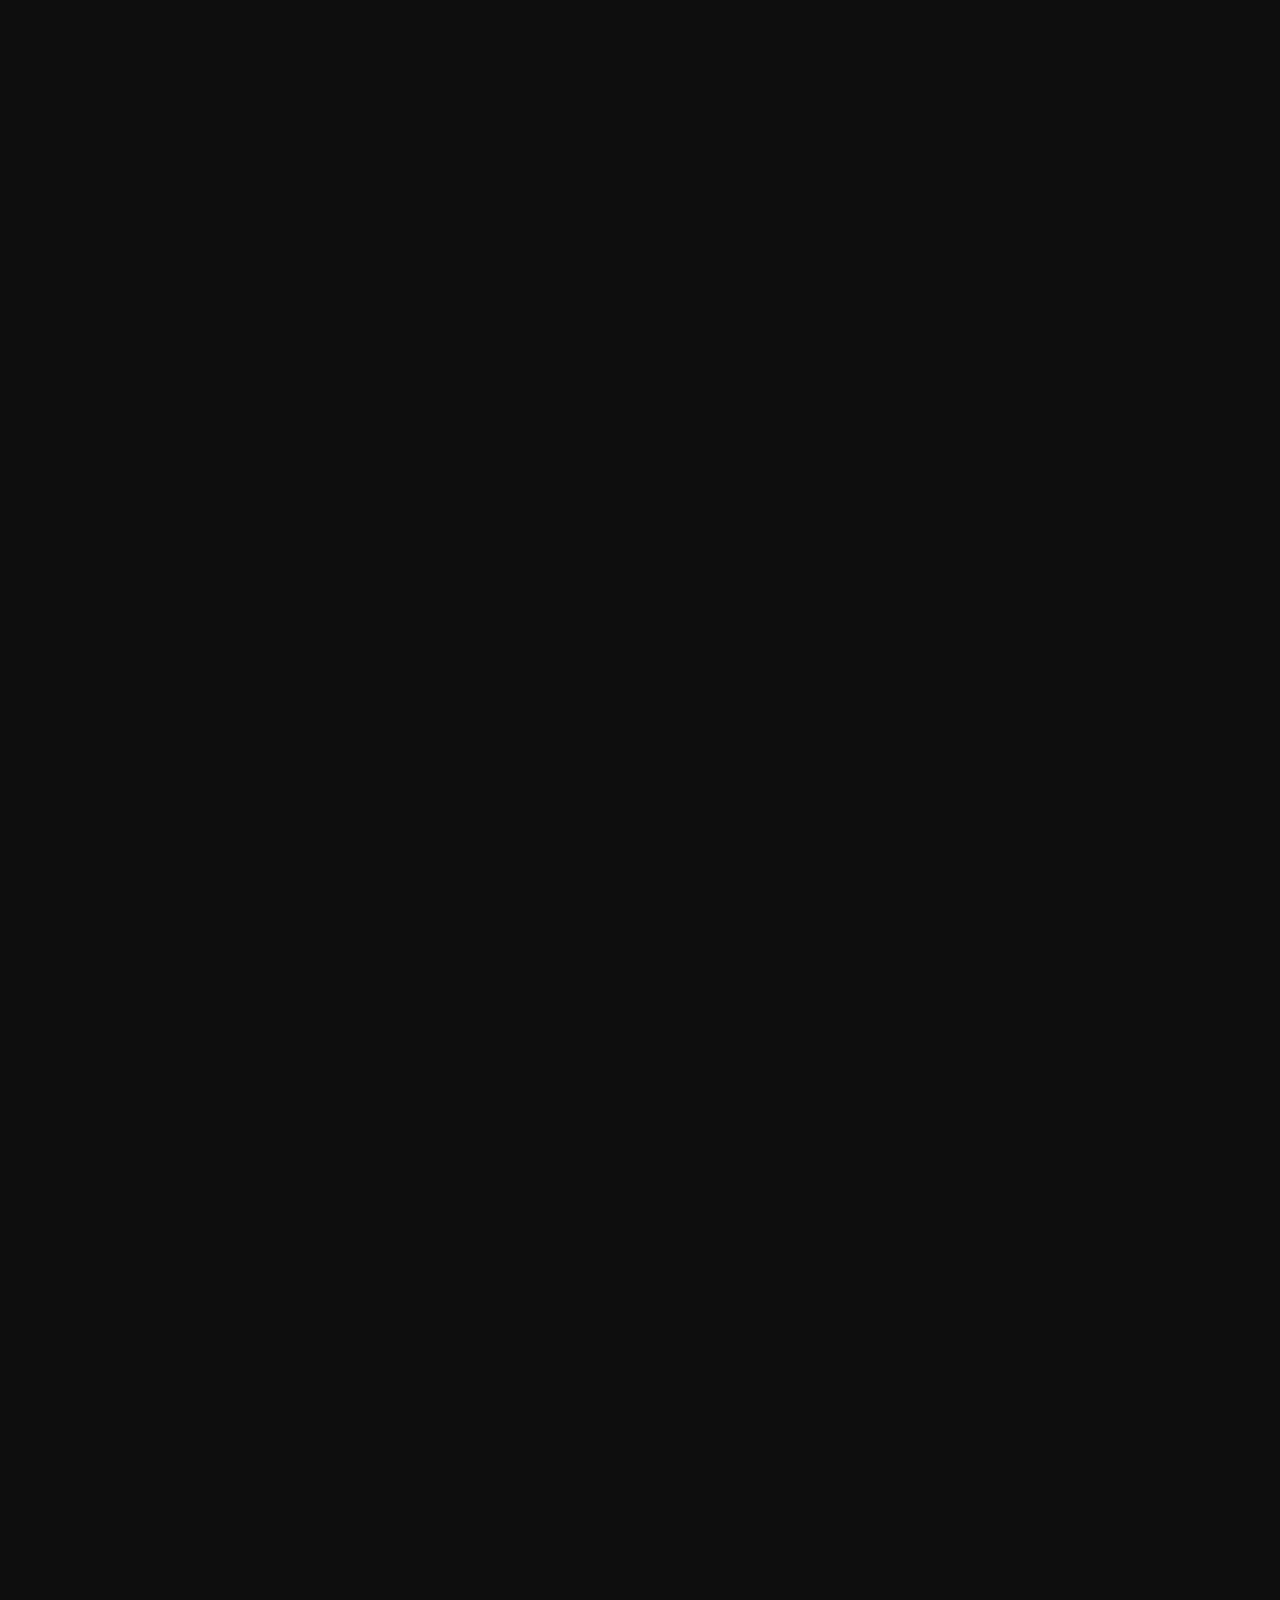
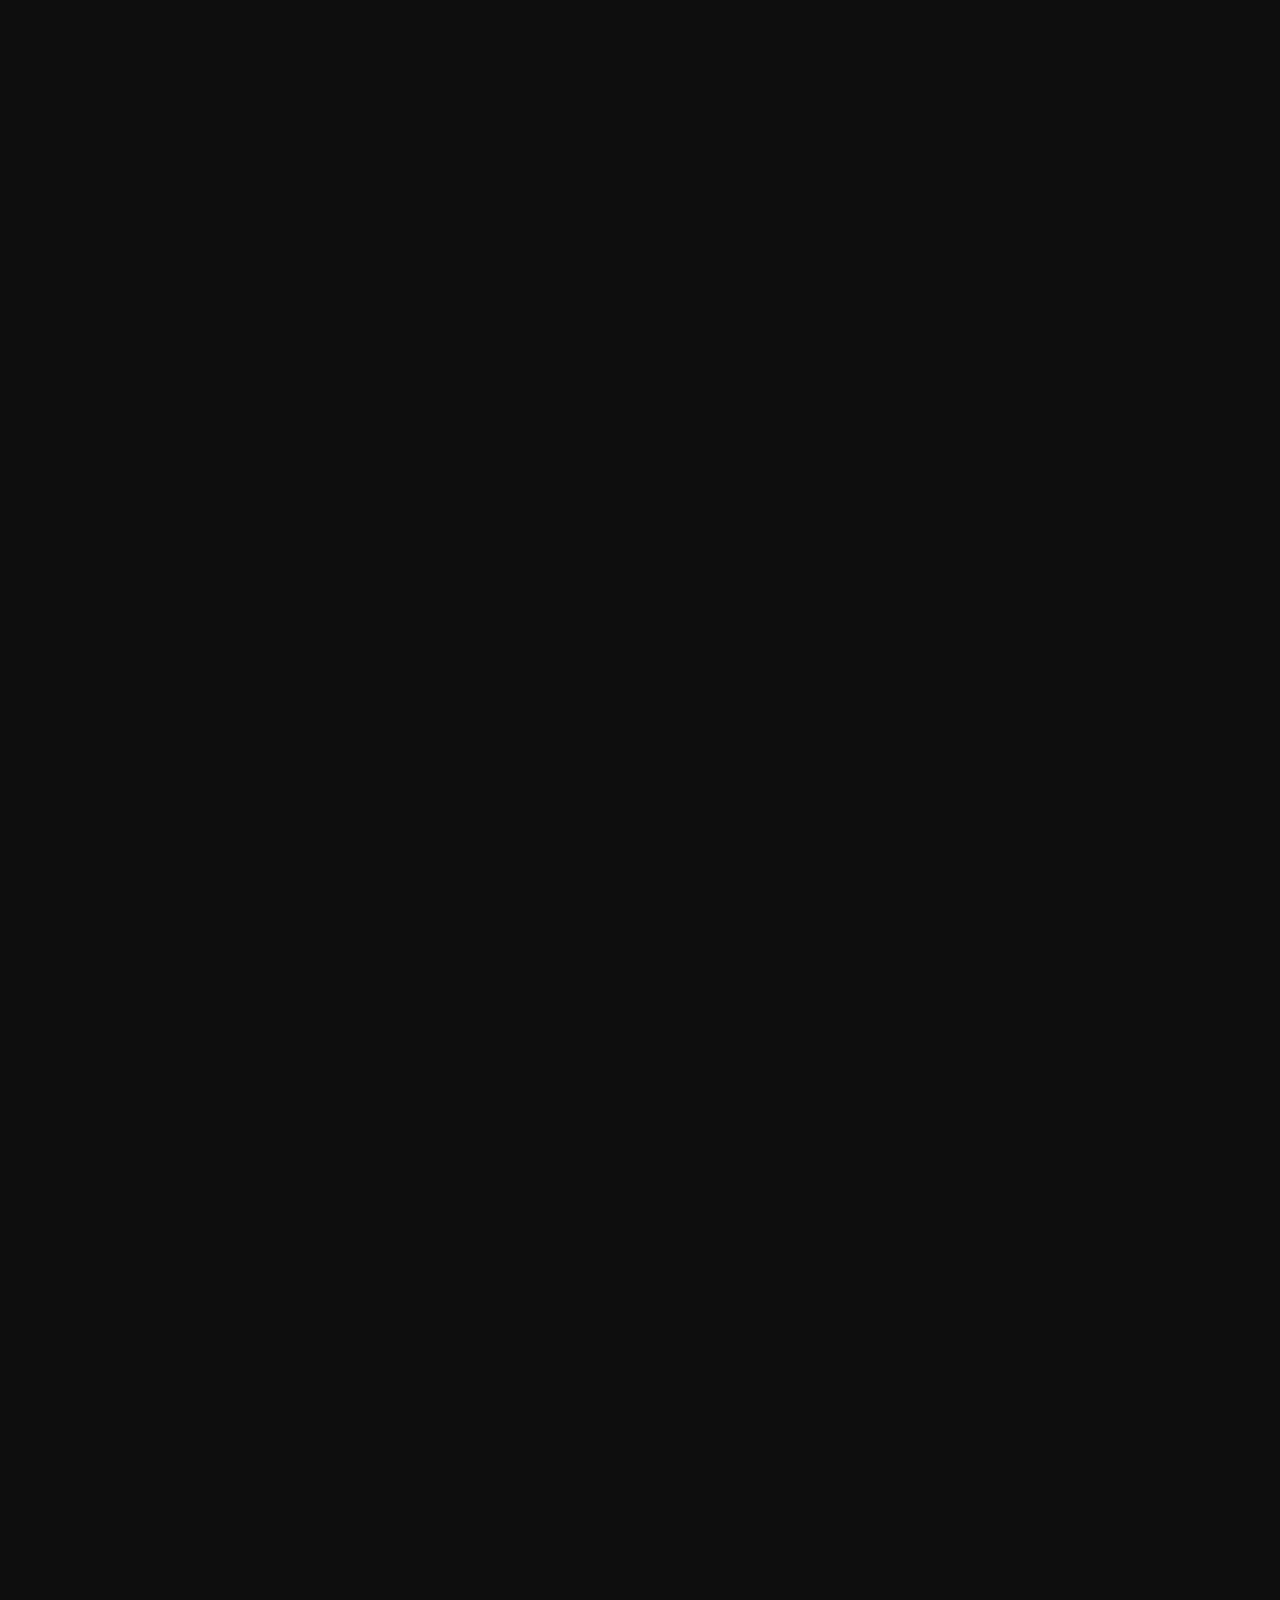
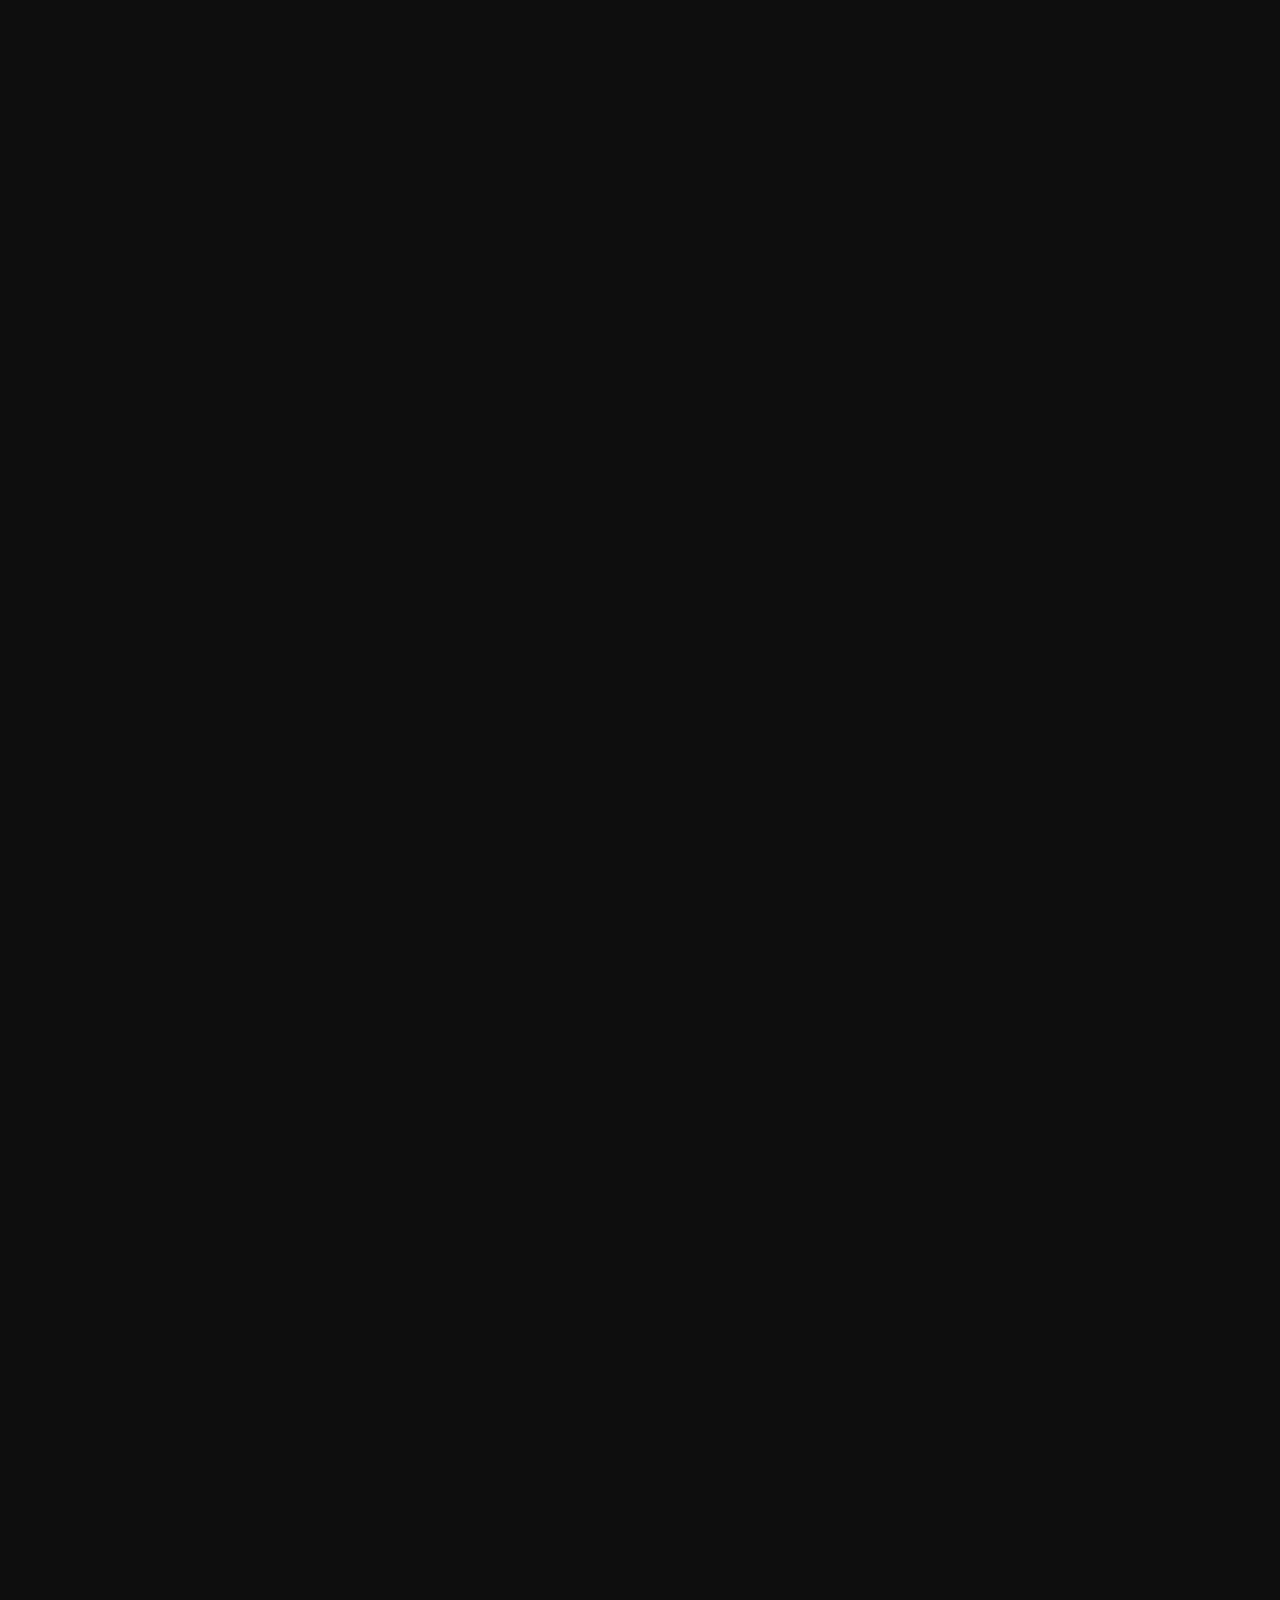
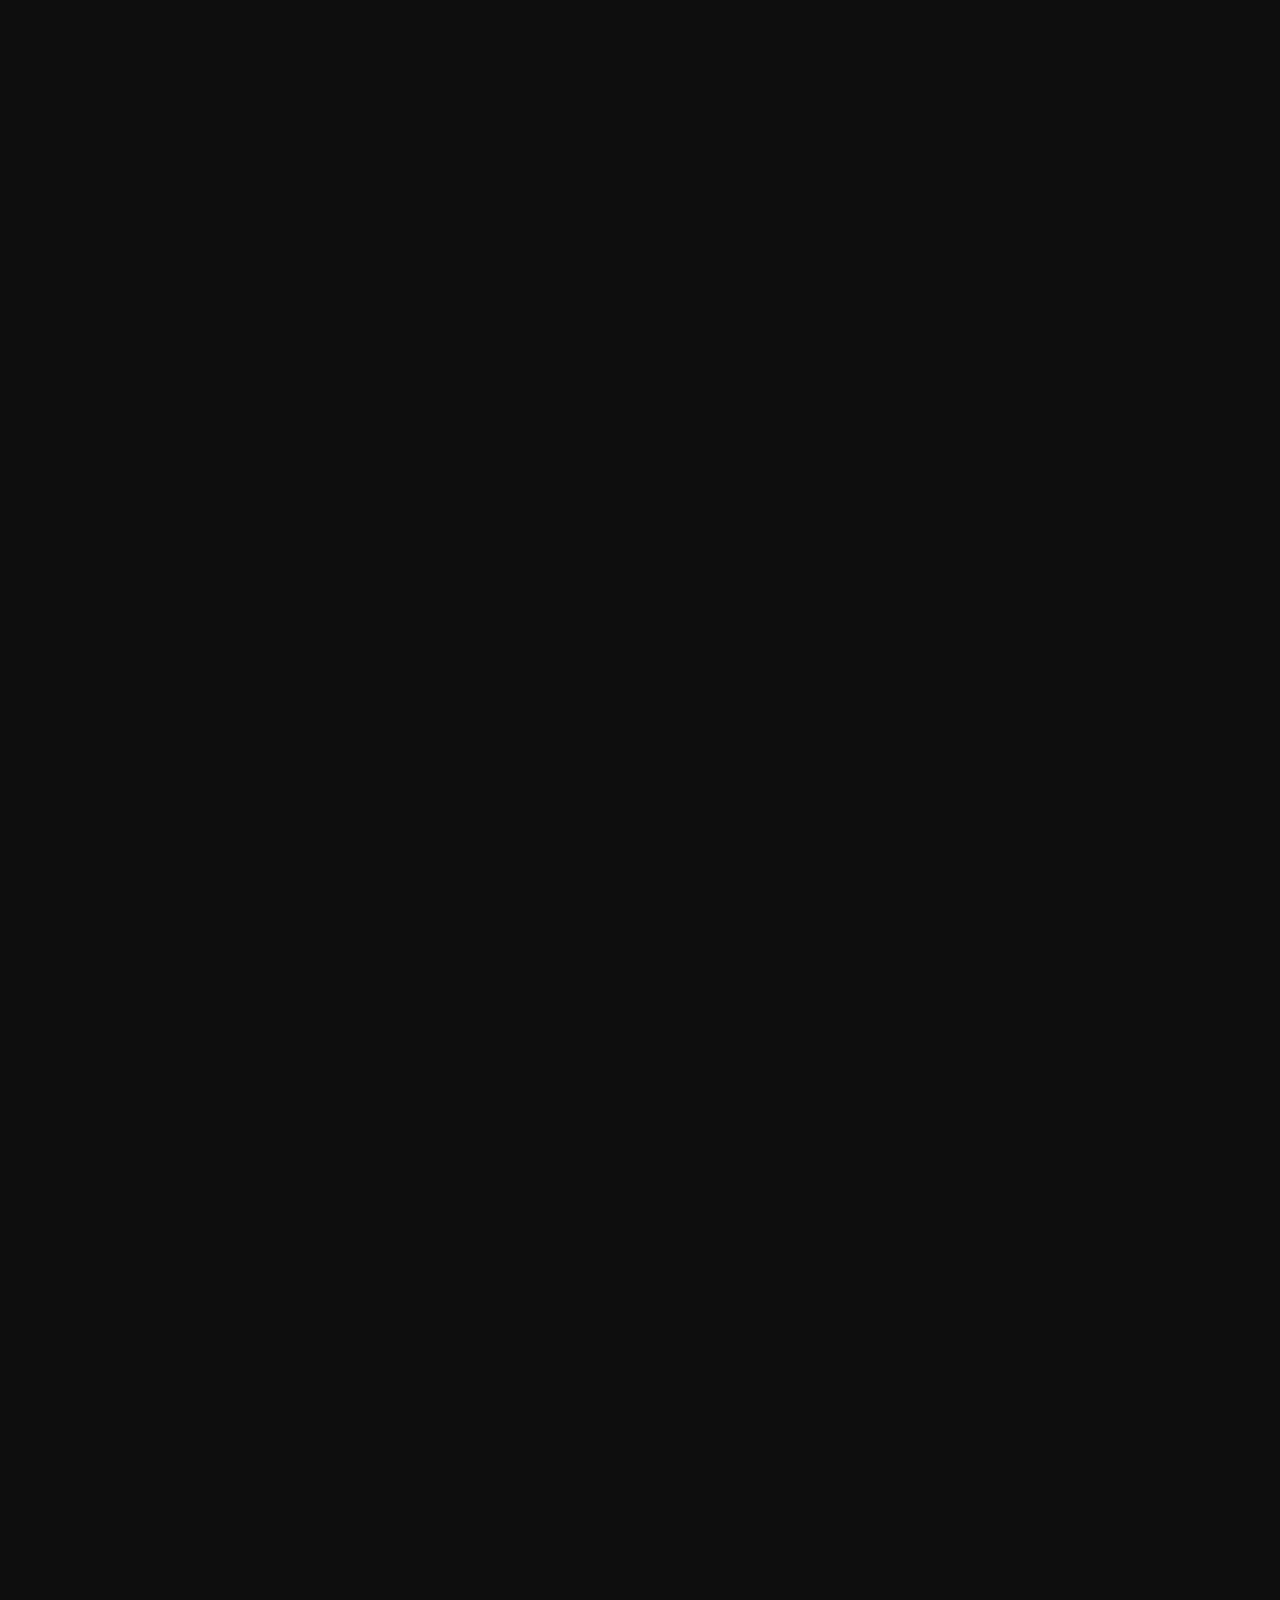
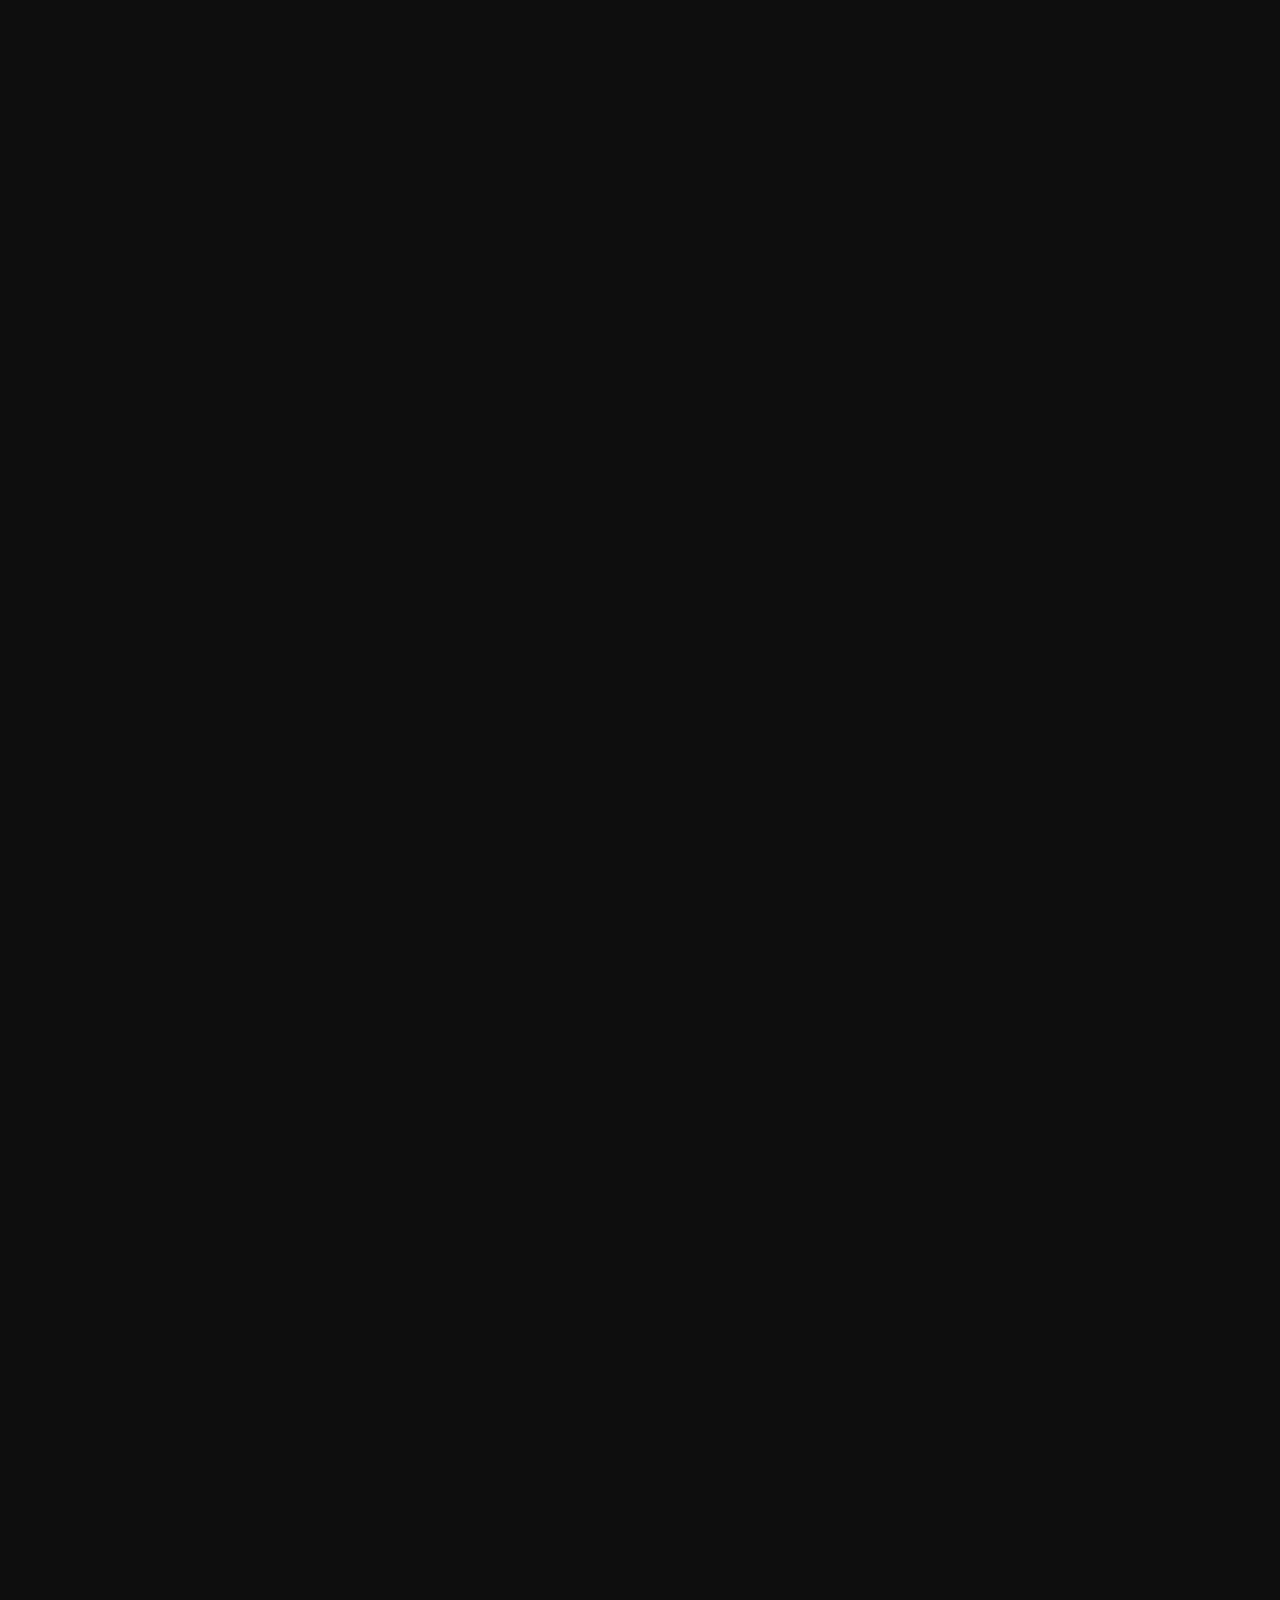
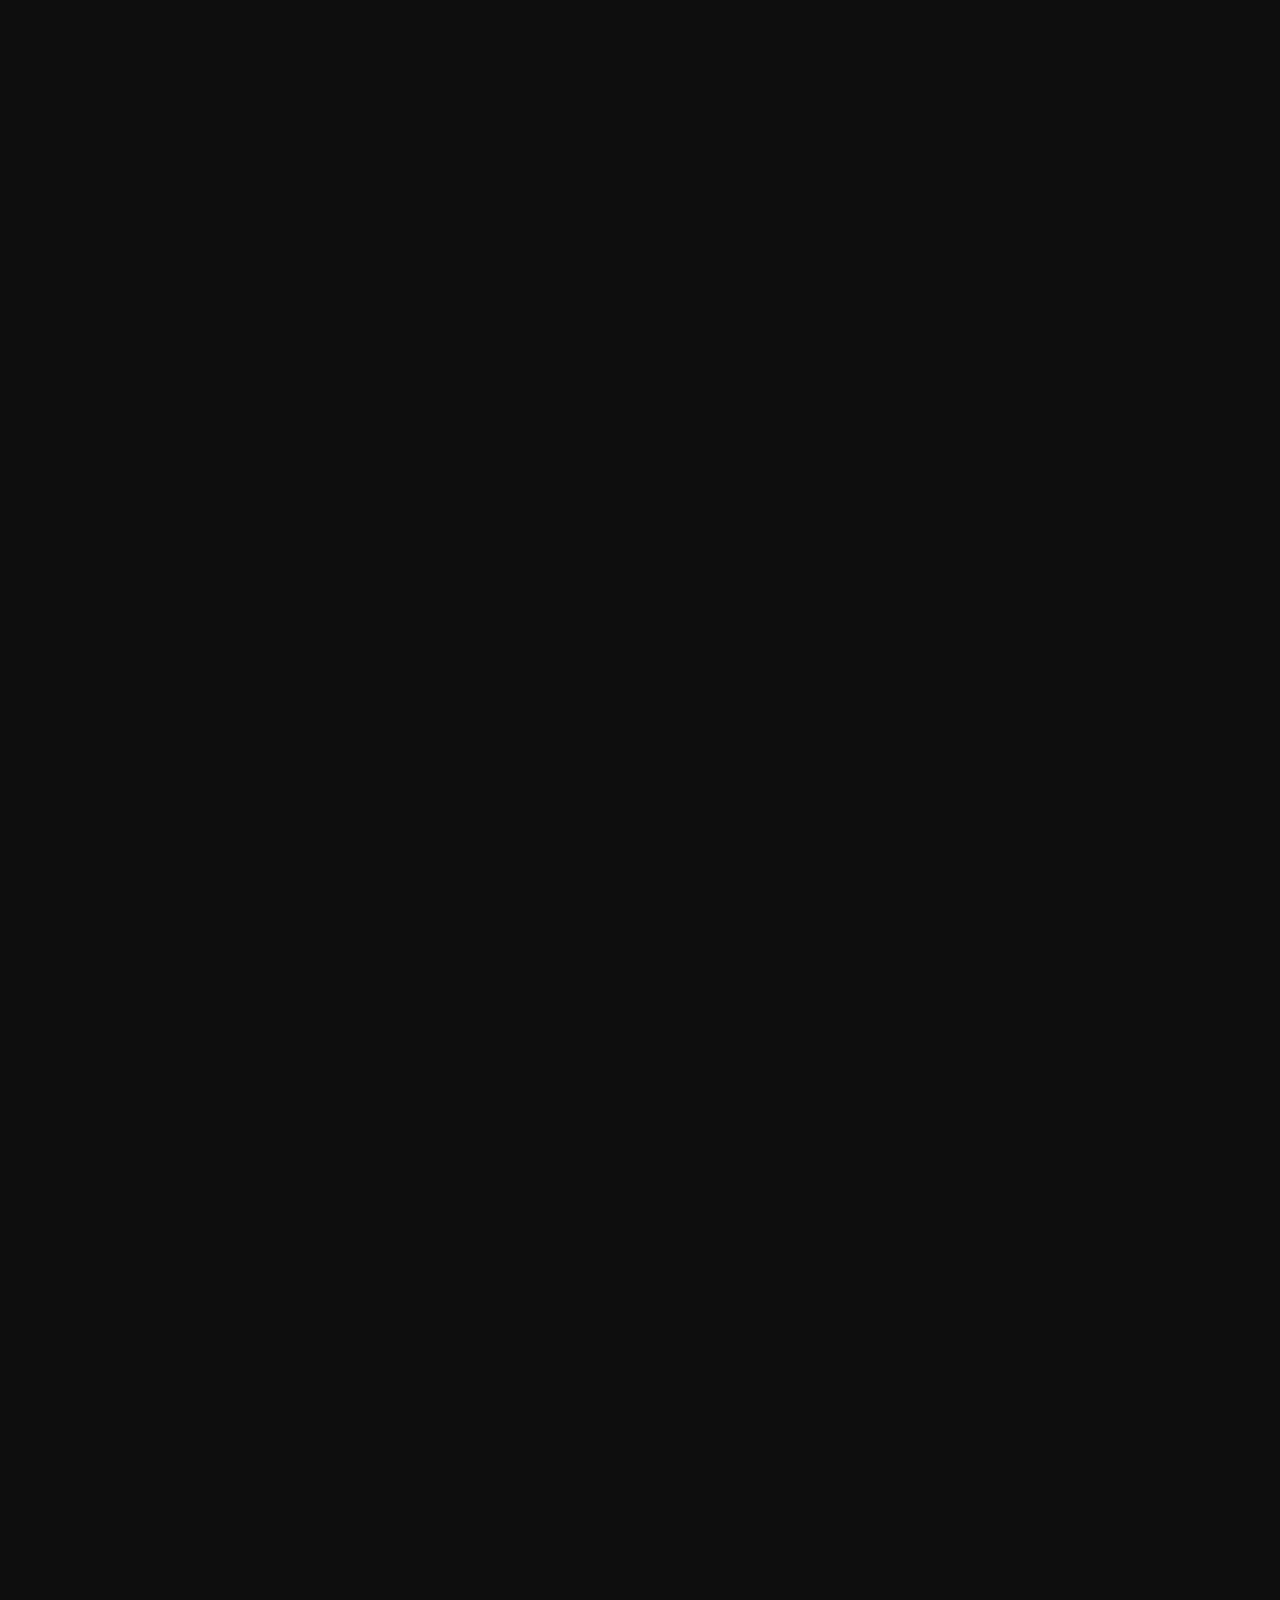
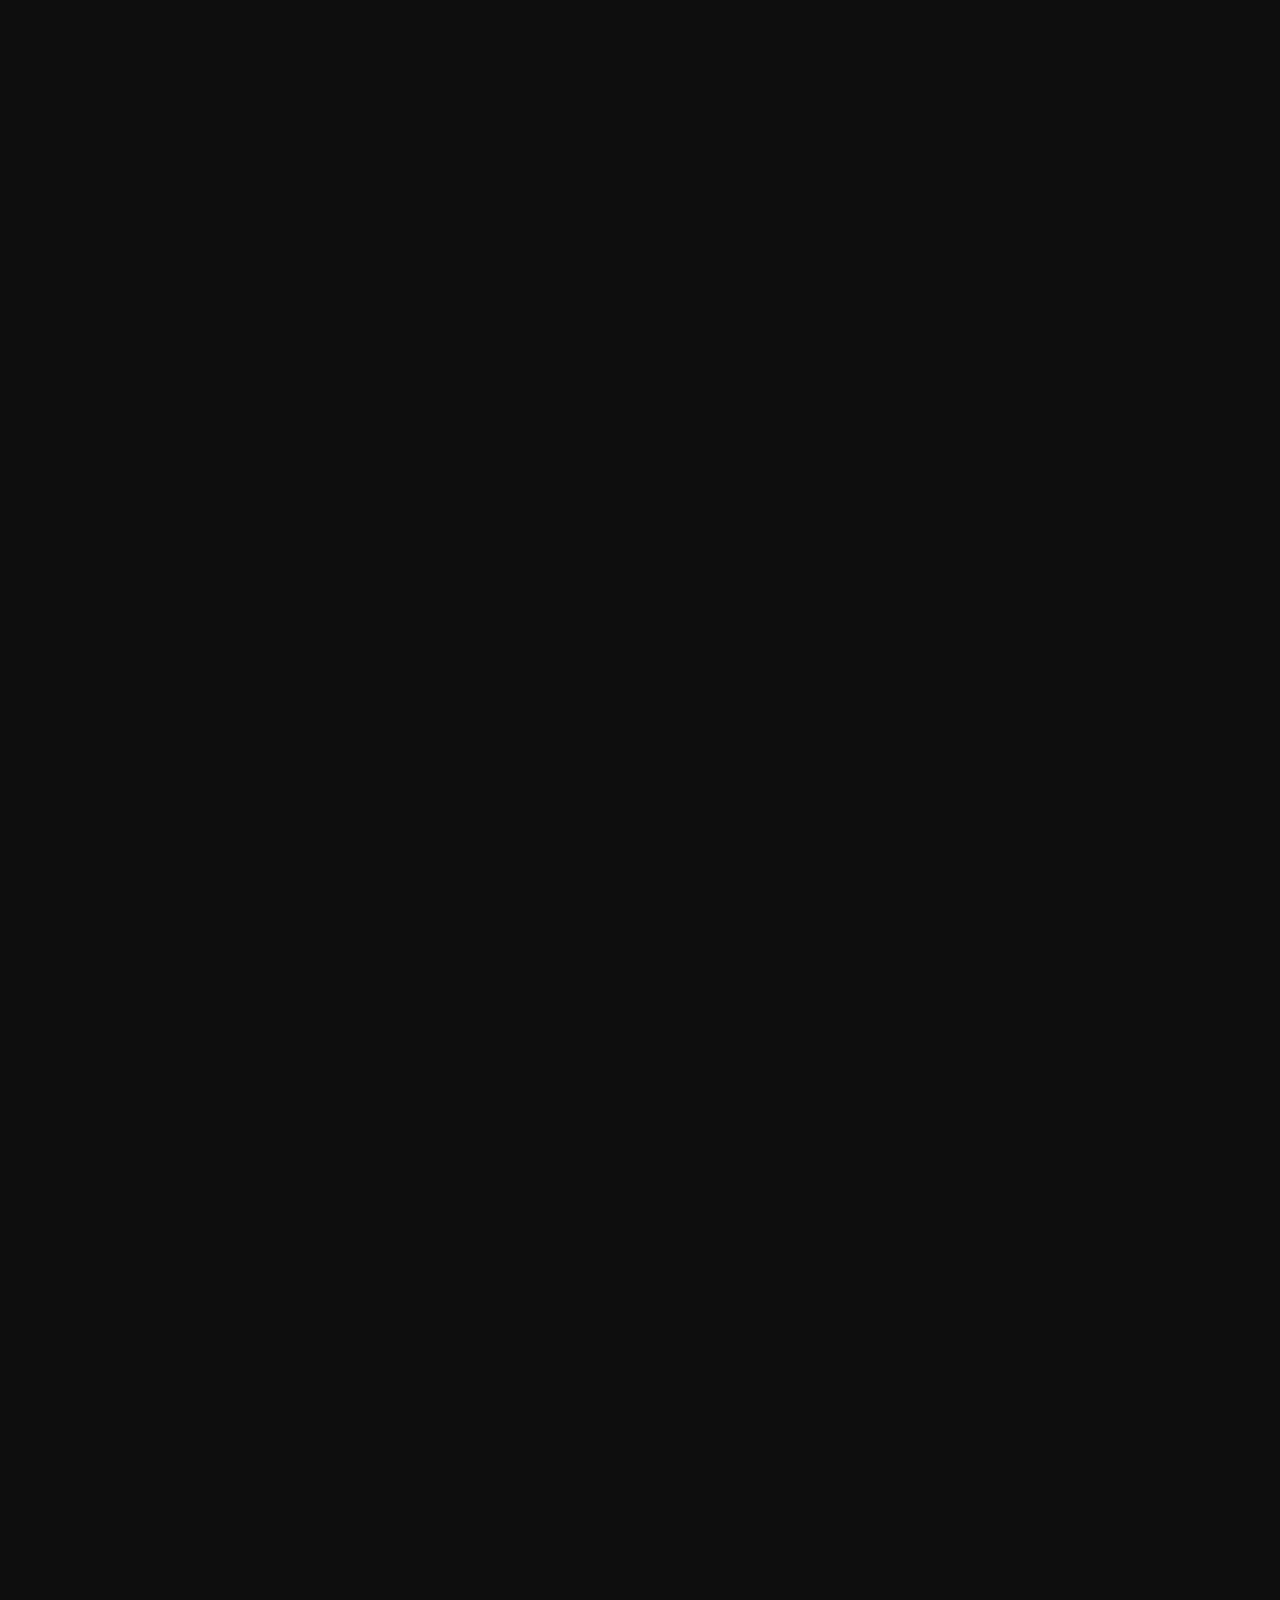
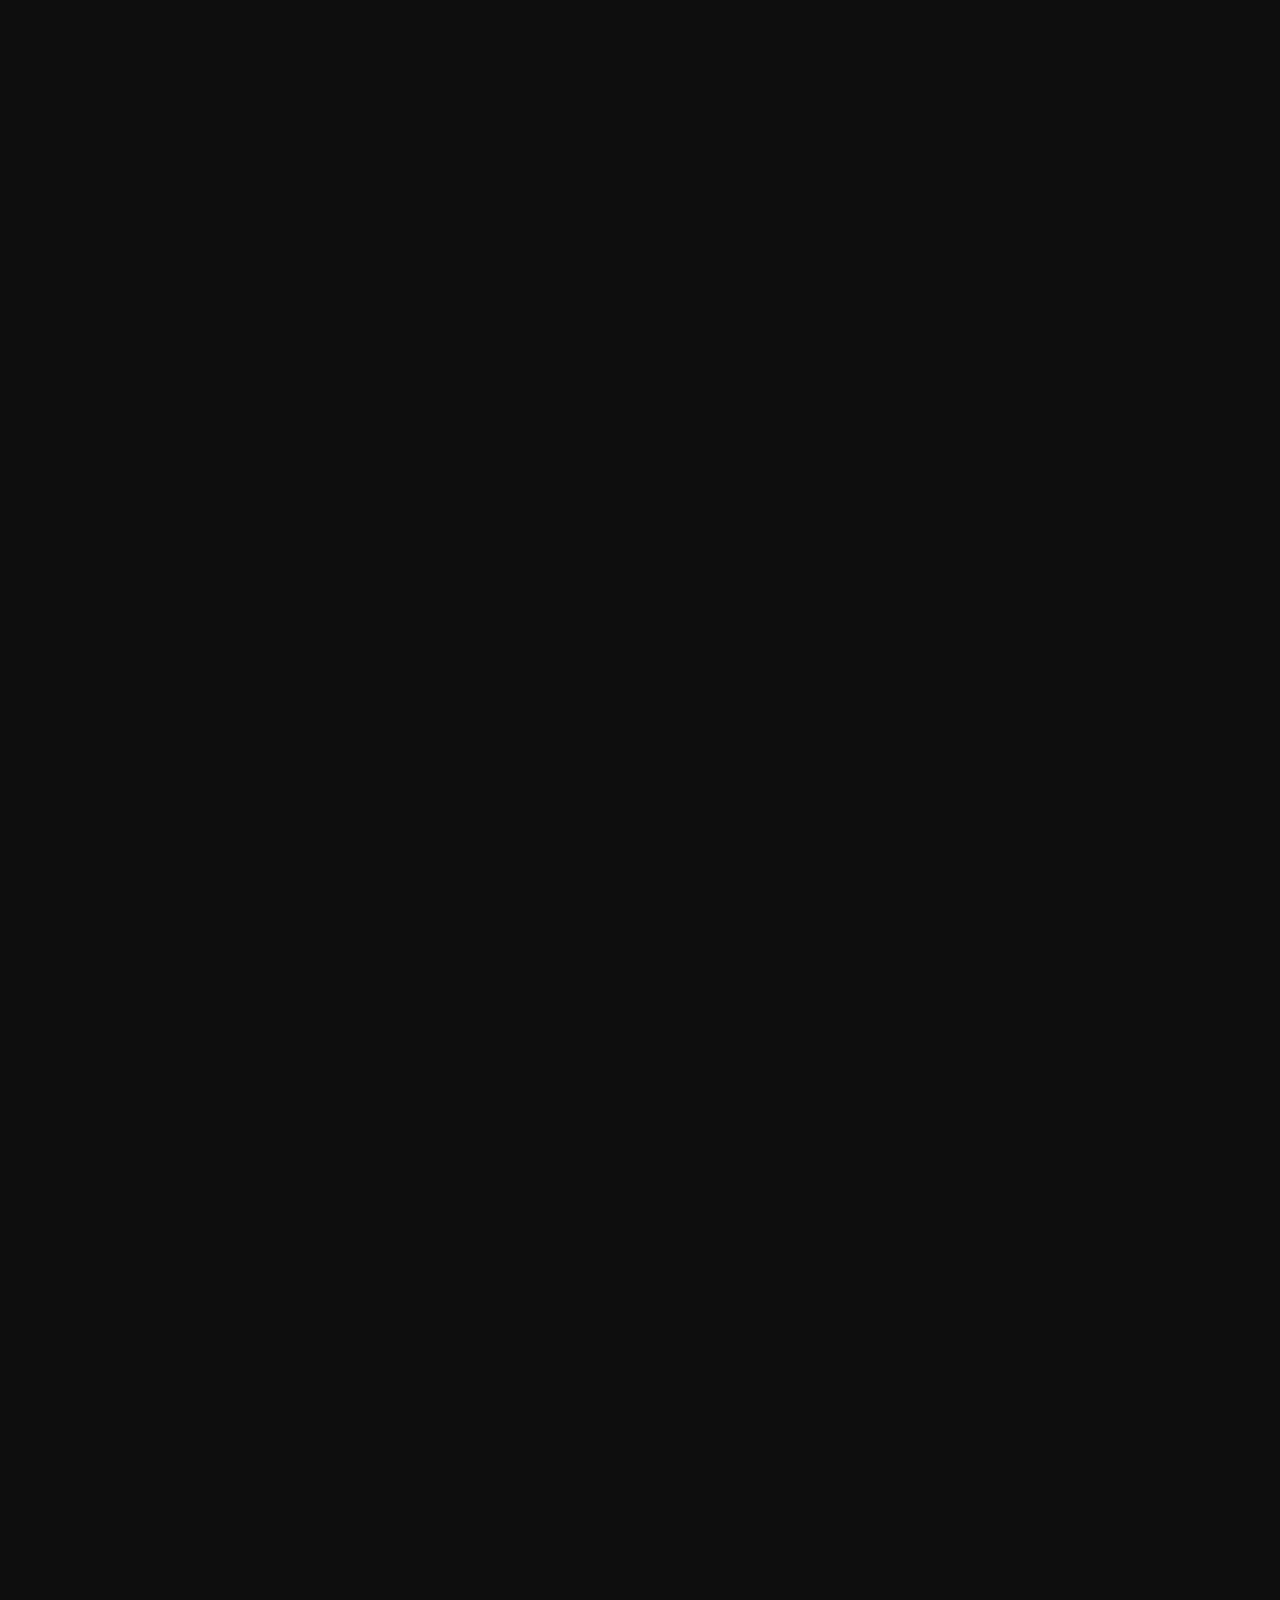
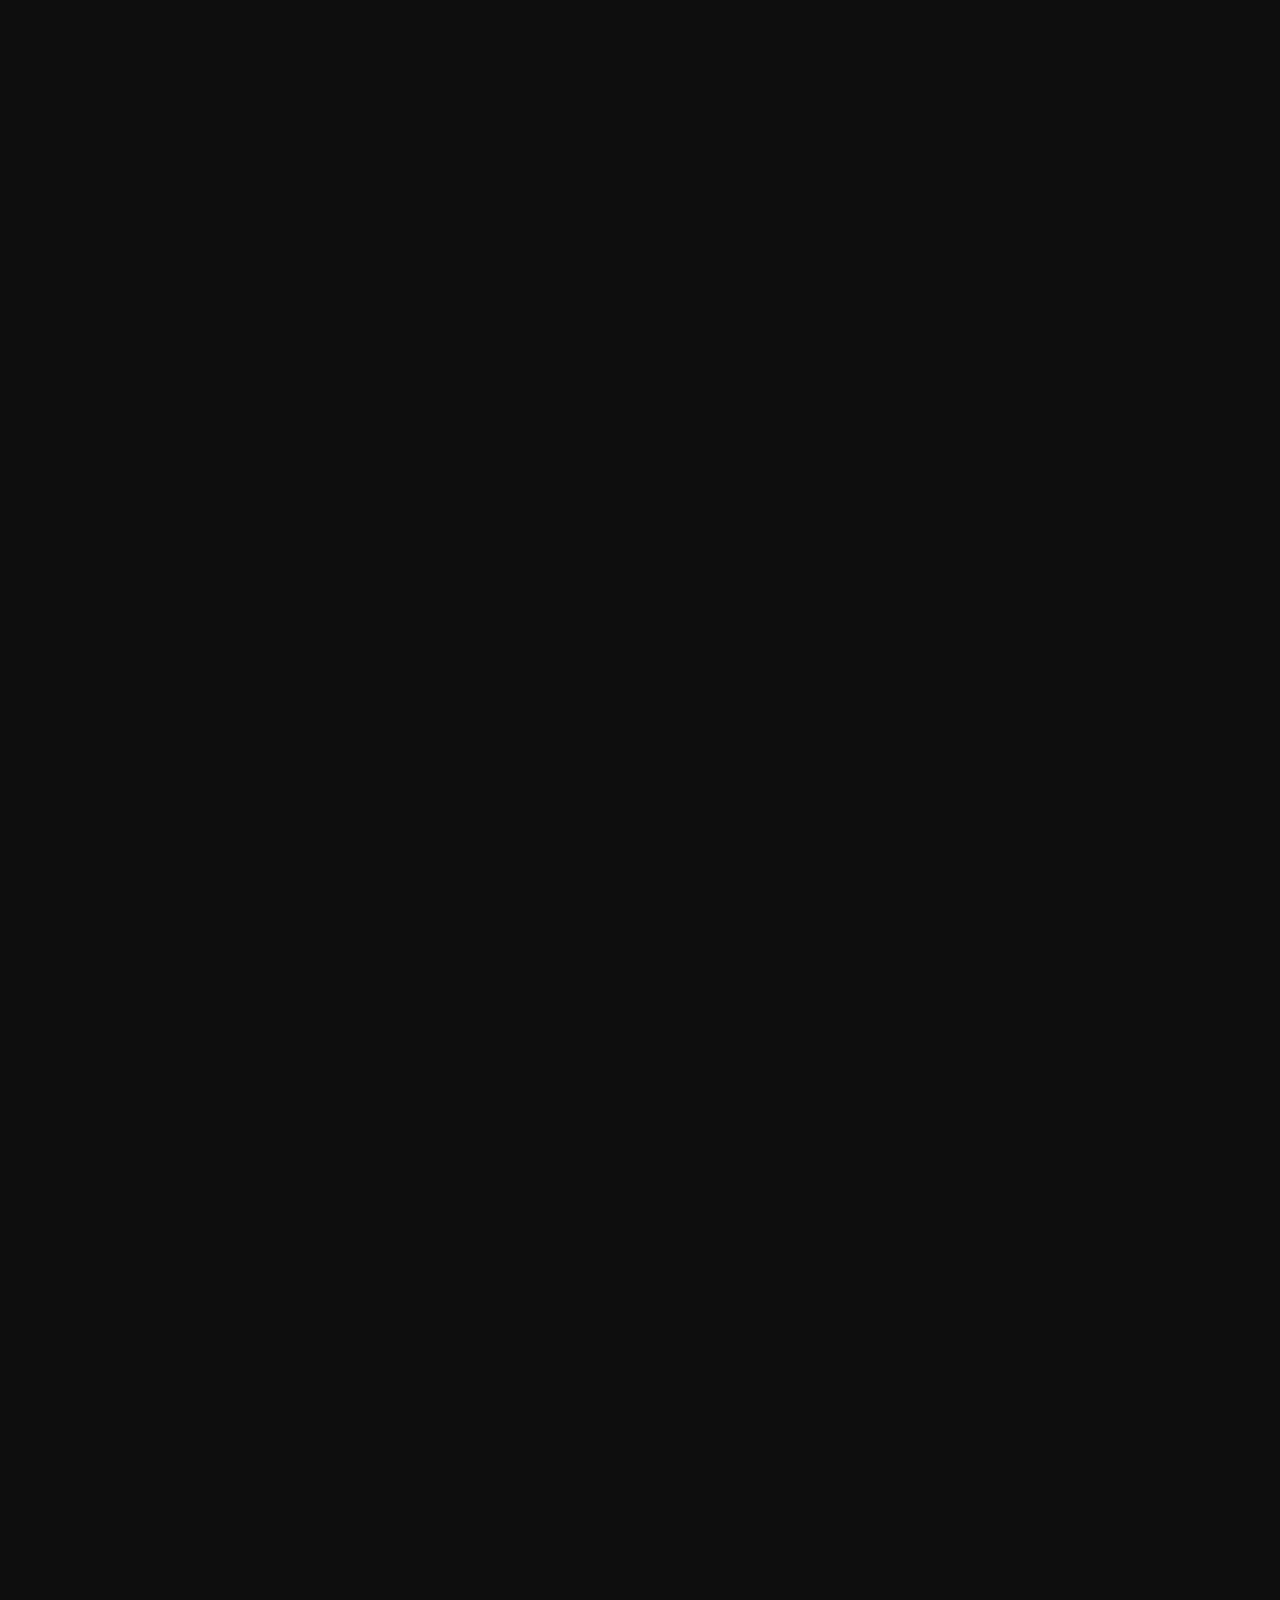
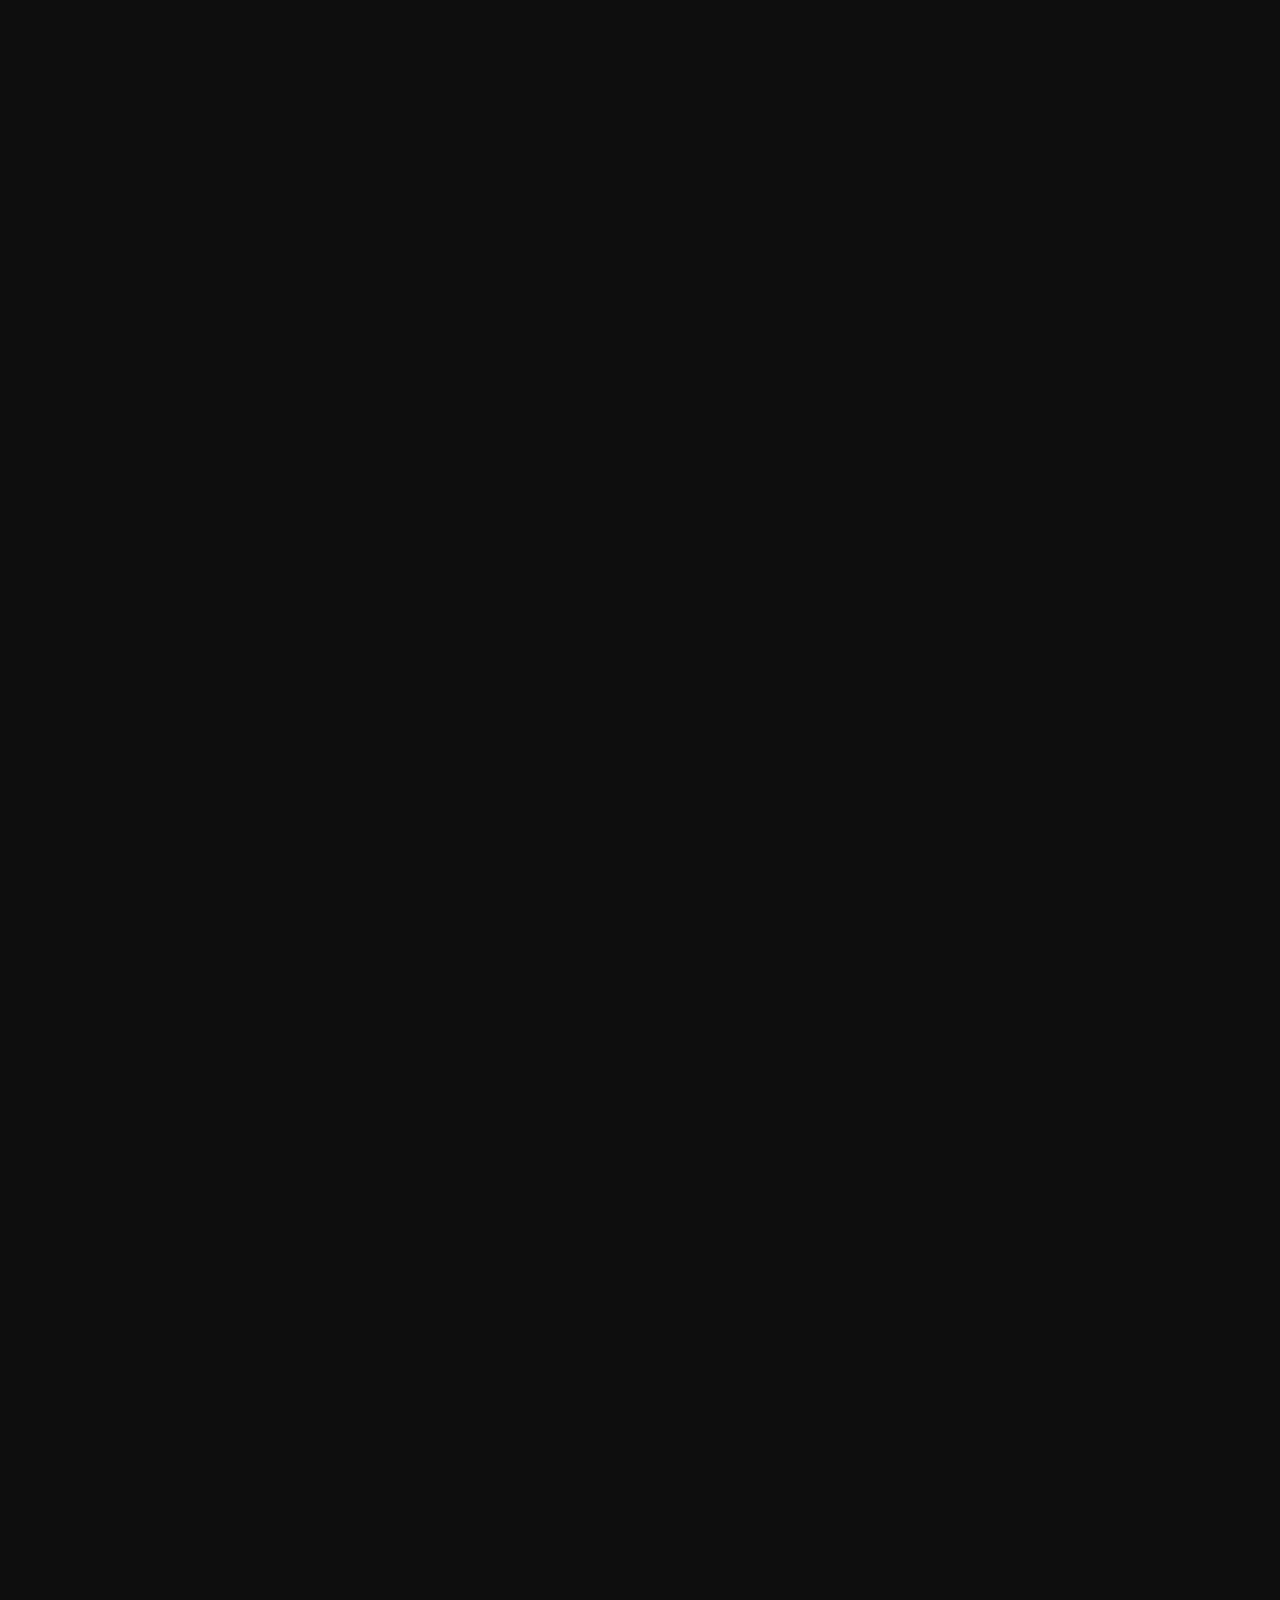
==== commit 091e0e7c: "new bg" ====
--- a/events.html
+++ b/events.html
@@ -25,6 +25,7 @@
 </head>
 <body data-spy="scroll" data-target=".navbar-collapse" data-offset="50" class="force-overflow" id="style-3" oncontextmenu="rcError(); return false;" on>
 <div id="loader">
+	<!--
 	<div class="windows8">
         <div class="wBall" id="wBall_1">
             <div class="wInnerBall"></div>
@@ -42,7 +43,7 @@
 			<div id="ball" class="wInnerBall"></div>
 		</div>
     	<img class="intrlogo shadow" src="images/impulse2k17.svg" >
-	</div>
+	</div> -->
 </div>
 <div id="particles-js"></div>
 <!-- preloader section -->
--- a/css/style.css
+++ b/css/style.css
@@ -1507,3 +1507,18 @@
   -o-transition: all 0.2s ease-out;
   transition: all 0.2s ease-out;
 }
+
+
+
+@keyframes blink
+{
+0% { opacity:0; }
+49% { opacity:0; }
+50% { opacity:1; }
+100% { opacity:1; }
+}
+
+.blink
+{
+animation: blink 1s linear infinite;
+}
